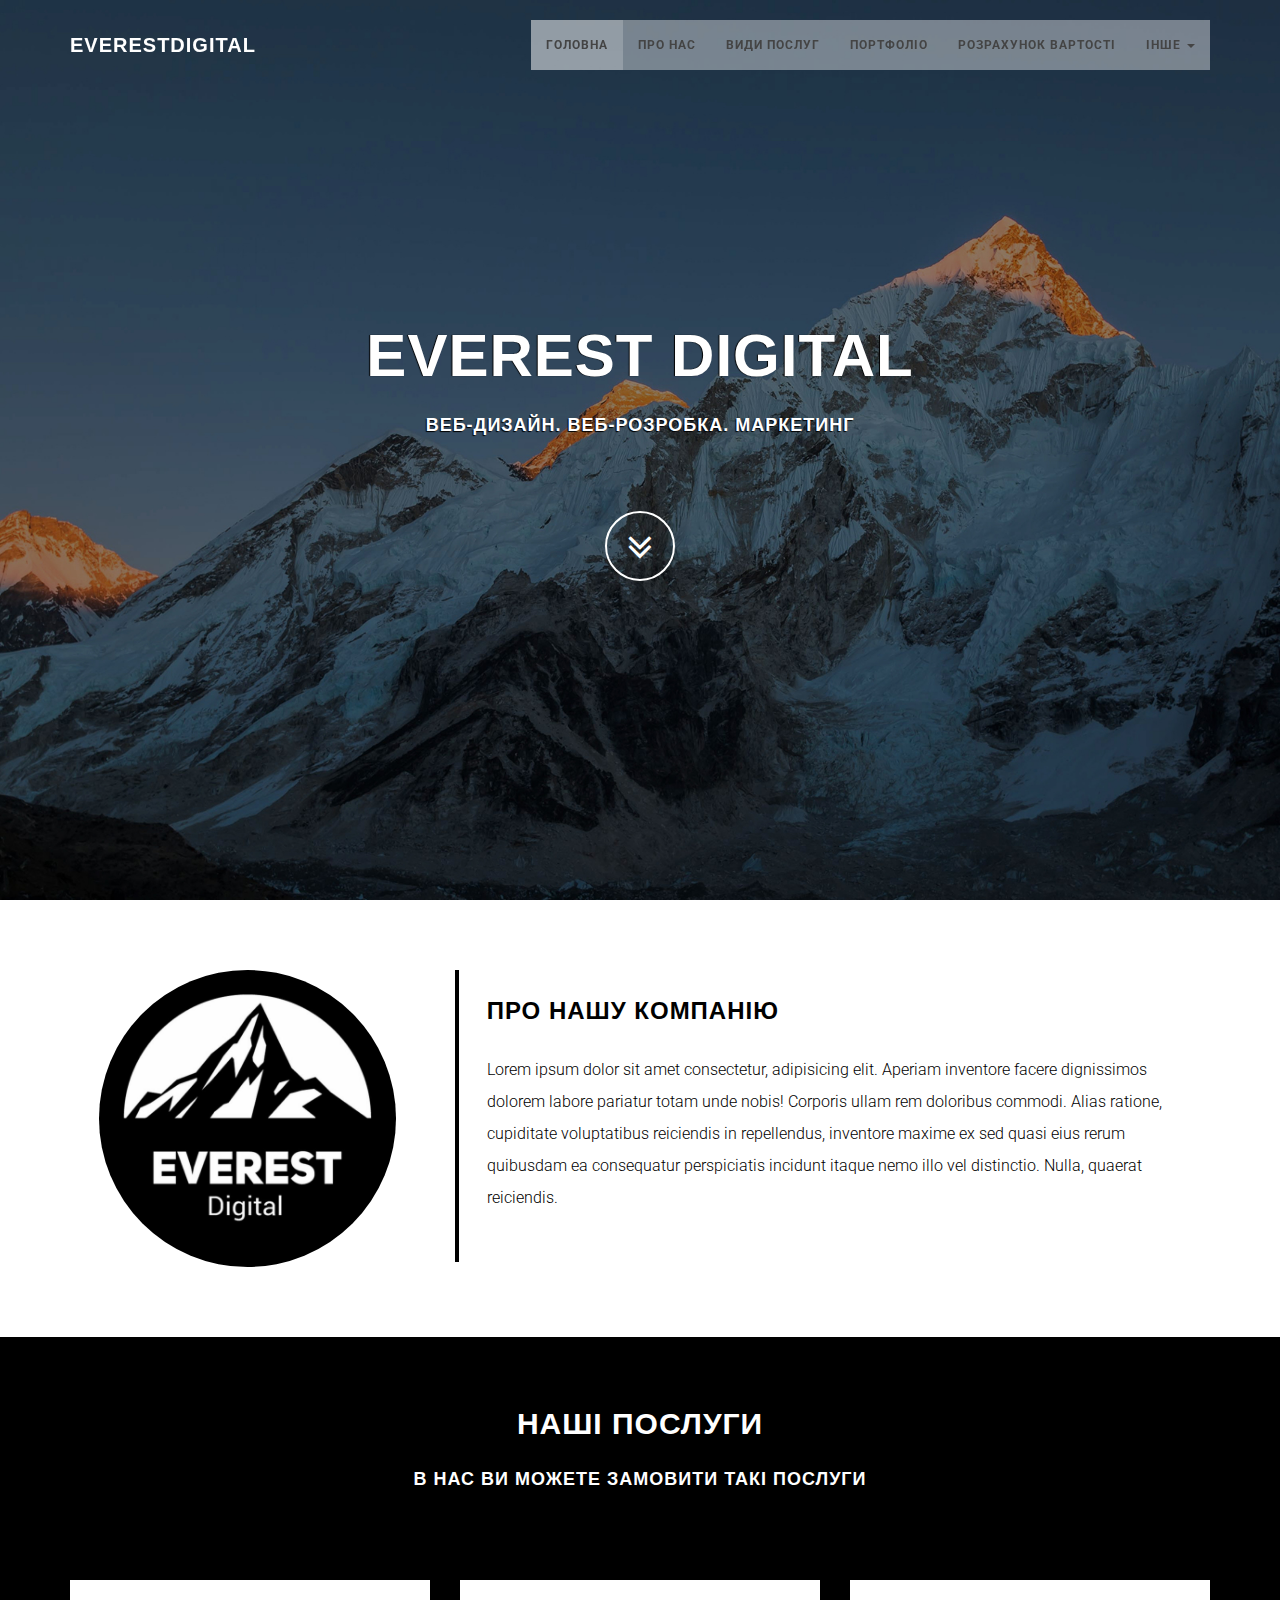
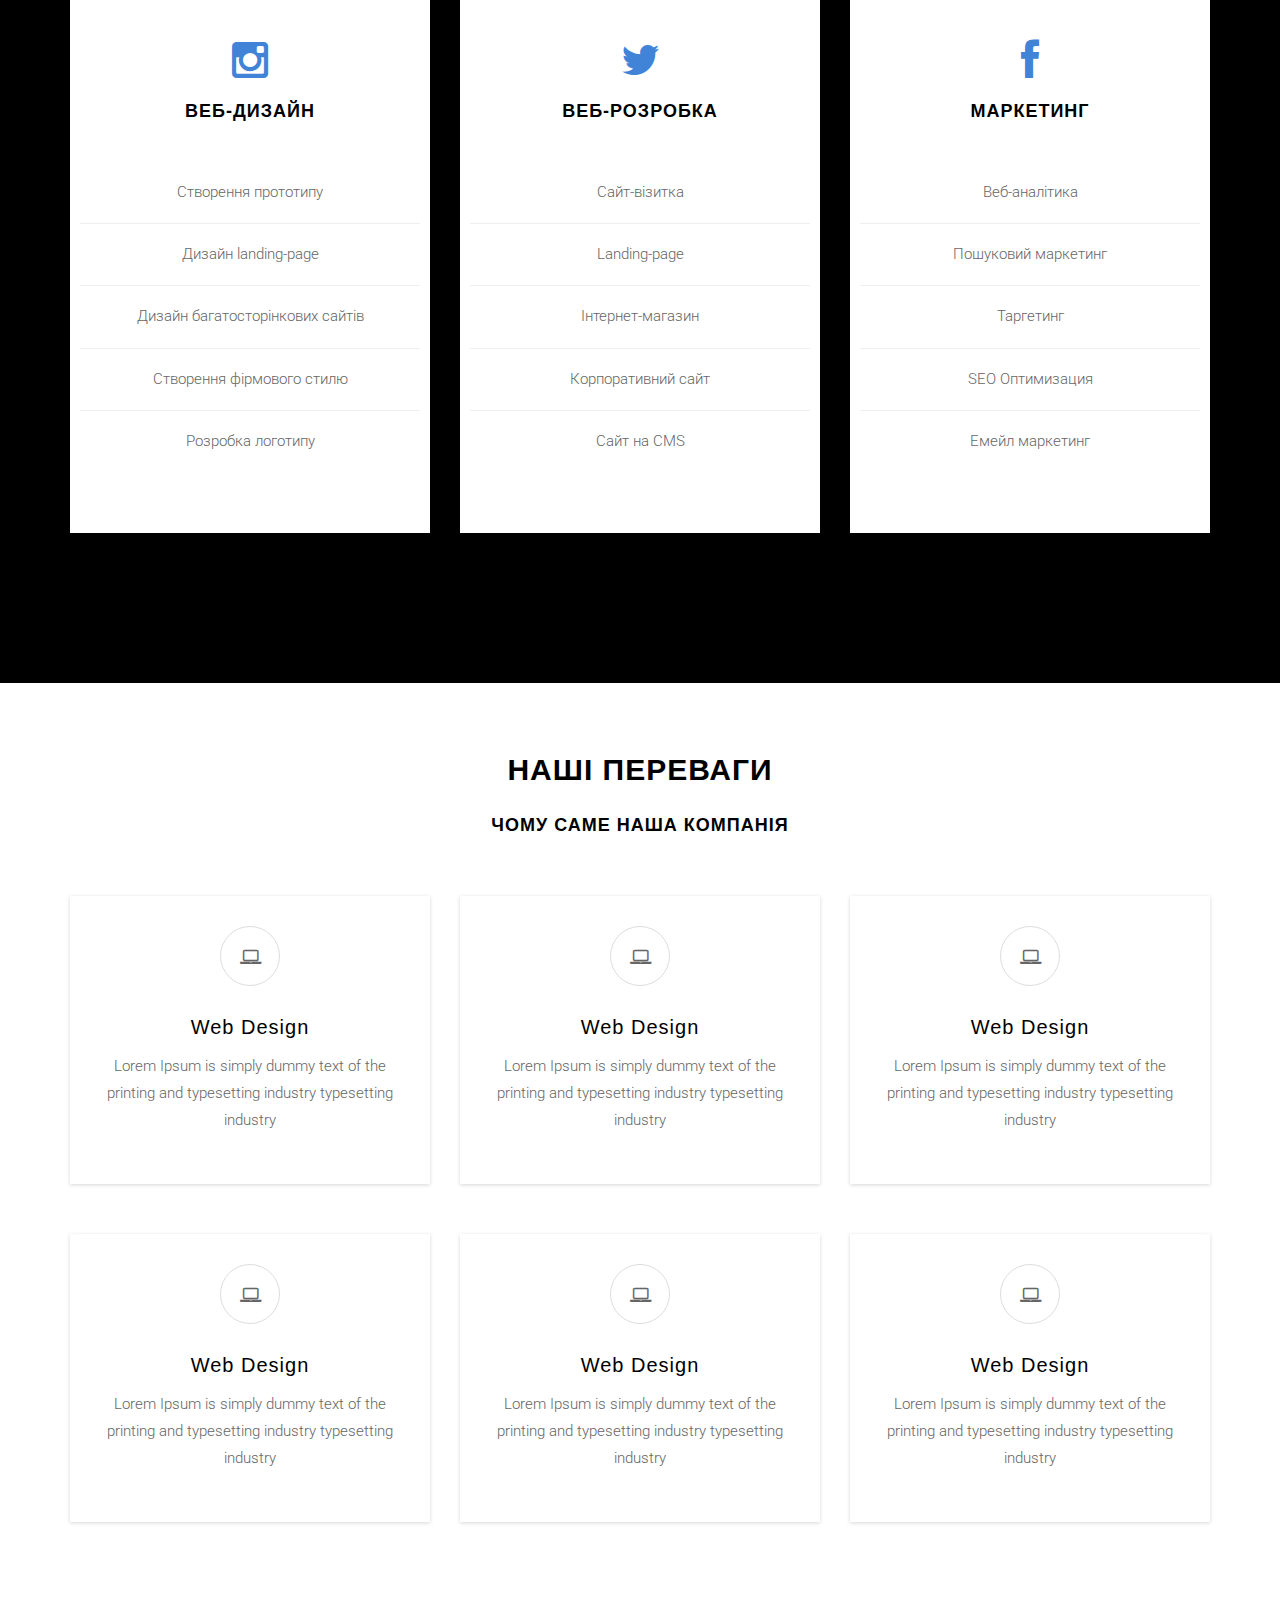
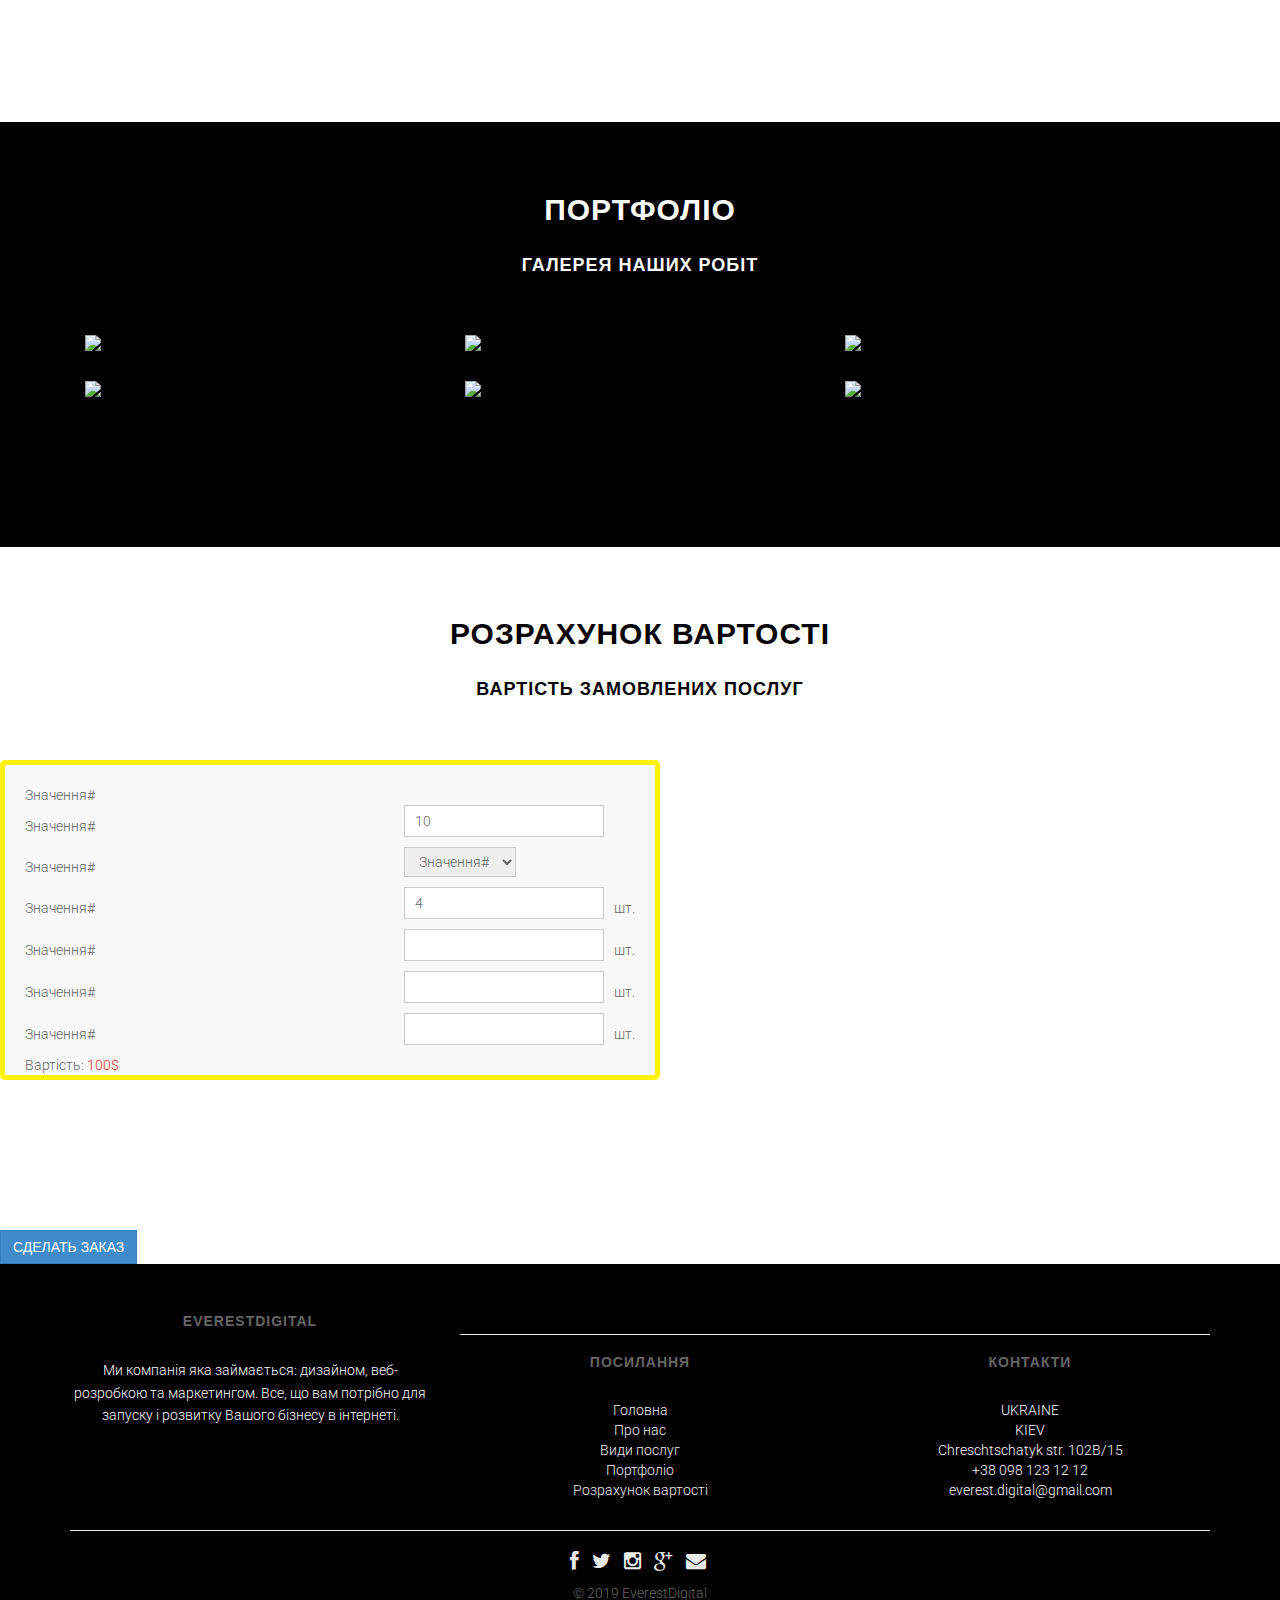
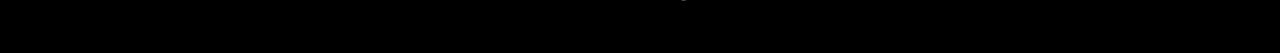
==== index.html @ 7defec25 "ThanksPage" ====
<!doctype html>
<html lang="en">
  <head>
    <!-- Required meta tags -->
    <meta charset="utf-8">
    <meta name="viewport" content="width=device-width, initial-scale=1, shrink-to-fit=no">

    <!-- Bootstrap CSS -->
		<link href="css/bootstrap.min.css" rel="stylesheet" type="text/css">

		<!-- Fonts -->
		<link href="font-awesome/css/font-awesome.min.css" rel="stylesheet" type="text/css">
		<link href="css/animate.css" rel="stylesheet" />
		<!-- Squad theme CSS -->
		<link href="css/style.css" rel="stylesheet">
		<link href="color/default.css" rel="stylesheet">
		<link rel="shortcut icon" type="image/ico" href="img/favicon.ico" />

    <title>EverestDigital</title>
  </head>
  <body id="page-top" data-spy="scroll" data-target=".navbar-custom">
	<header>
		<nav class="navbar navbar-custom navbar-fixed-top" role="navigation">
			<div class="container">
				<div class="navbar-header page-scroll">
					<button type="button" class="navbar-toggle" data-toggle="collapse" data-target=".navbar-main-collapse">
						<i class="fa fa-bars"></i>
					</button>
					<a class="navbar-brand" href="index.html">
						<h1>EverestDigital</h1>
					</a>
				</div>
		
<!-- Collect the nav links, forms, and other content for toggling -->
				<div id="menu" class="collapse navbar-collapse navbar-right navbar-main-collapse">
					<ul class="nav navbar-nav">
						<li><a href="#intro" class="flowing-scroll">Головна</a></li>
						<li><a href="#about" class="flowing-scroll">Про нас</a></li>
						<li><a href="#services" class="flowing-scroll">Види послуг</a></li>
						<li><a href="#portfolio" class="flowing-scroll">Портфоліо</a></li>
						<li><a href="#price" class="flowing-scroll">Розрахунок вартості</a></li>
						<li class="dropdown">
							<a href="#" class="dropdown-toggle" data-toggle="dropdown">Інше <b class="caret"></b></a>
							<ul class="dropdown-menu">
								<li><a href="Order.html">Оформлення замовлення</a></li>
								<li><a href="#">Резюме</a></li>
								<li><a href="#footer">Контакти</a></li>
							</ul>
						</li>
					</ul>
				</div>
<!-- /.navbar-collapse -->
			</div>
<!-- /.container -->
		</nav>
		
<!-- Section: intro -->
		<section id="intro" class="intro">
			<div class="descript">
				<div class="slogan">
					<h2>Everest <span class="text_color">Digital</span> </h2>
					<h4>Веб-дизайн. Веб-розробка. Маркетинг</h4>
				</div>
				<div class="page-scroll">
					<a href="#services" class="btn btn-circle">
						<i class="fa fa-angle-double-down animated"></i>
					</a>
				</div>
			</div>
		</section>
	</header>
	
	<main>
		<!-- Про компанію -->
		<div class="container">
			<div class="row about" id="about">
				<div class="col-lg-4 col-md-4 col-sm-12">
				 <img align="center" src="img/logo.jpg" class="img-fluid">
				</div>
				<div class="col-lg-8 col-md-8 col-sm-12 desc">
				 <h3>Про нашу компанію</h3>
				 <p>
					Lorem ipsum dolor sit amet consectetur, adipisicing elit. Aperiam inventore facere dignissimos 	dolorem labore pariatur totam unde nobis! Corporis ullam rem doloribus commodi. Alias ratione, 	cupiditate voluptatibus reiciendis in repellendus, inventore maxime ex sed quasi eius rerum quibusdam 	ea consequatur perspiciatis incidunt itaque nemo illo vel distinctio. Nulla, quaerat reiciendis.
				 </p>
				</div>
			</div>
		</div>
<!-- Услуги -->
		<div class="box services1">
			<div class="container">
				<h2>Наші послуги</h2>
				<h4>В нас ви можете замовити такі послуги</h4>
				 	<div class="row">
						<div class="col-lg-4 col-md-4 col-sm-4 col-xs-12">
							<div class="box-part text-center">			
								<i class="fa fa-instagram fa-3x" aria-hidden="true"></i>	
								<div class="title">
									<h4>Веб-дизайн</h4>
								</div>						
								<div class="text">
									<span>Створення прототипу</span><hr>
									<span>Дизайн landing-page</span><hr>
									<span>Дизайн багатосторінкових сайтів</span><hr>
									<span>Створення фірмового стилю</span><hr>
									<span>Розробка логотипу</span>
								</div>												
						 </div>
					</div>	 
					 <div class="col-lg-4 col-md-4 col-sm-4 col-xs-12">		 
						<div class="box-part text-center">	
							<i class="fa fa-twitter fa-3x" aria-hidden="true"></i>			
							<div class="title">
								<h4>Веб-розробка</h4>
							</div>						
							<div class="text">
								<span>Сайт-візитка</span><hr>
								<span>Landing-page</span><hr>
								<span>Інтернет-магазин</span><hr>
								<span>Корпоративний сайт</span><hr>
								<span>Сайт на CMS</span>
							</div>									
					 </div>
					</div>	 
					 <div class="col-lg-4 col-md-4 col-sm-4 col-xs-12">		 
						<div class="box-part text-center mar-bot">
							<i class="fa fa-facebook fa-3x" aria-hidden="true"></i>			
							<div class="title">
								<h4>Маркетинг</h4>
							</div>					
							<div class="text">
								<span>Веб-аналітика</span><hr>
								<span>Пошуковий маркетинг</span><hr>
								<span>Таргетинг</span><hr>
								<span>SEO Оптимизация</span><hr>
								<span>Емейл маркетинг</span>
							</div>									
						</div>
					</div>	 
			</div>		
		</div>
	</div>

<!-- Види послуг -->
		<section class="services" id="services">
			<div class="container">
				<h2>Наші переваги</h2>
				<h4>Чому саме наша компанія</h4>
					<div class="row">
						<div class="col-lg-4 col-md-6 col-sm-6">
<!-- Single Service -->
							<div class="single-service">
								<i class="fa fa-laptop"></i>
								<h4>Web Design </h4>
								<p>Lorem Ipsum is simply dummy text of the printing and typesetting industry typesetting industry </p>
							</div>
						</div>
						<div class="col-lg-4 col-md-6 col-sm-6">
<!-- Single Service -->
							<div class="single-service">
								<i class="fa fa-laptop"></i>
								<h4>Web Design</h4>
								<p>Lorem Ipsum is simply dummy text of the printing and typesetting industry typesetting industry </p>
							</div>
						</div>
						<div class="col-lg-4 col-md-6 col-sm-6">
 <!-- Single Service -->
							<div class="single-service">
								<i class="fa fa-laptop"></i>
								<h4>Web Design</h4>
								<p>Lorem Ipsum is simply dummy text of the printing and typesetting industry typesetting industry </p>
							</div>
						</div>
						<div class="col-lg-4 col-md-6 col-sm-6">
<!-- Single Service -->
							<div class="single-service">
								<i class="fa fa-laptop"></i>
								<h4>Web Design</h4>
								<p>Lorem Ipsum is simply dummy text of the printing and typesetting industry typesetting industry </p>
							</div>
						</div>
						<div class="col-lg-4 col-md-6 col-sm-6">
<!-- Single Service -->
							<div class="single-service">
								<i class="fa fa-laptop"></i>
								<h4>Web Design</h4>
								<p>Lorem Ipsum is simply dummy text of the printing and typesetting industry typesetting industry </p>
							</div>
						</div>
						<div class="col-lg-4 col-md-6 col-sm-6 mar-bot">
<!-- Single Service -->
							<div class="single-service mar-bot">
								<i class="fa fa-laptop"></i>
								<h4>Web Design</h4>
								<p>Lorem Ipsum is simply dummy text of the printing and typesetting industry typesetting industry </p>
							</div>
						</div>
					</div>
			</div>
		</section>


		<!-- Портфоліо -->
		<section id="portfolio">
			<div class="portfolio-bg">
				<h2>Портфоліо</h2>
				<h4>Галерея наших робіт</h4>
	 			<div class="container" id="portfolio">
					<div class="gallery_product col-lg-4 col-md-4 col-sm-4 col-xs-6">
						<img src="http://volkovsergei.ru/wp-content/uploads/2017/01/portfolio-365x365.jpg" 	class="img-responsive">
					</div>

					<div class="gallery_product col-lg-4 col-md-4 col-sm-4 col-xs-6">
						<img src="http://volkovsergei.ru/wp-content/uploads/2017/01/portfolio-365x365.jpg" 	class="img-responsive">
					</div>

					<div class="gallery_product col-lg-4 col-md-4 col-sm-4 col-xs-6">
						<img src="http://volkovsergei.ru/wp-content/uploads/2017/01/portfolio-365x365.jpg" 	class="img-responsive">
					</div>

					<div class="gallery_product col-lg-4 col-md-4 col-sm-4 col-xs-6">
						<img src="http://volkovsergei.ru/wp-content/uploads/2017/01/portfolio-365x365.jpg" 	class="img-responsive">
					</div>

					<div class="gallery_product col-lg-4 col-md-4 col-sm-4 col-xs-6">
						<img src="http://volkovsergei.ru/wp-content/uploads/2017/01/portfolio-365x365.jpg" 	class="img-responsive">
					</div>

					<div class="gallery_product col-lg-4 col-md-4 col-sm-4 col-xs-6 mar-bot">
						<img src="http://volkovsergei.ru/wp-content/uploads/2017/01/portfolio-365x365.jpg" 	class="img-responsive">
					</div>
				</div>
			</div>
		</section>

		<!-- Розрахунок вартості -->
		<section id="price">
			<div>
				<h2>Розрахунок вартості</h2>
				<h4>Вартість замовлених послуг</h4>
			</div>
			<div class="price mar-bot">
				<div class="title">Значення#</div>
				<div id="calculator" class="calculator">
					<table>
						<colgroup>
							<col width="70%">
							<col width="30%">
						</colgroup>
						<tbody>
							<tr class="required">
								<td>Значення#</td>
								<td><input name="Значення#" type="text" value="10"></td>
							</tr>
							<tr class="required">
								<td>Значення#</td>
								<td colspan="2">
									<select name="Значення#">
										<option value="Значення#">Значення#</option>
										<option value="Значення#">Значення#</option>
										<option value="Значення#">Значення#</option>
										<option value="Значення#">Значення#</option>
									</select>
								</td>
							</tr>
							<tr>
								<td>Значення#</td>
								<td><input name="Значення#" type="text" value="4"></td>
								<td>шт.</td>
							</tr>
							<tr>
								<td>Значення#</td>
								<td><input name="Значення#" type="text" value=""></td>
								<td>шт.</td>
							</tr>
							<tr>
								<td>Значення#</td>
								<td><input name="Значення#" type="text" value=""></td>
								<td>шт.</td>
							</tr>
							<tr>
								<td>Значення#</td>
								<td><input name="Значення#" type="text" value=""></td>
								<td>шт.</td>
							</tr>
						</tbody>
					</table>
					<div class="total">Вартість: 
					<span class="total">100$</span>
					</div>
				</div>
			</div>
		</section>

<!-- Модальне вікно -->
		<button type="button" class="btn btn-primary" data-toggle="modal" data-target="#exampleModal" >Сделать заказ</button>

		<section>
			<div class="modal fade container id="exampleModal" tabindex="-1" role="dialog" aria-labelledby="exampleModalLabel" aria-hidden="true">
				<div class="modal-dialog" role="document">
					<div class="modal-content">
						<div class="modal-header">
							<button type="button" class="close" data-dismiss="modal" aria-label="Close">
										<span aria-hidden="true">&times;</span>
							</button>
							<h5 class="modal-title" id="exampleModalLabel">Оформлення замовлення</h5>
						</div>
						<div class="modal-body">
							<form action="/php/telegram.php" method="POST" class="form" role="form" autocomplete="off">
								<div class="form-group row">
									<label class="col-lg-3 col-form-label form-control-label">Ім'я</label>
									<div class="col-lg-9">
										<input class="form-control" type="text" name="user_name" value="Андрій">
									</div>
								</div>
								<div class="form-group row">
									<label class="col-lg-3 col-form-label form-control-label">Прізвище</label>
									<div class="col-lg-9">
										<input class="form-control" type="text" name="user_surname" value="Петров">
									</div>
								</div>
								<div class="form-group row">
									<label class="col-lg-3 col-form-label form-control-label">Email</label>
									<div class="col-lg-9">
											<input class="form-control" type="email" name="user_email" value="email@gmail.com">
									</div>
								</div>
								<div class="form-group row">
									<label class="col-lg-3 col-form-label form-control-label">Номер телефону</label>
									<div class="col-lg-9">
										<input class="form-control" type="tel" name="user_phone" value="+ 380 98 000 00 00">
									</div>
								</div>
								<div class="form-group row">
									<label class="col-lg-3 col-form-label form-control-label">Додаткова інформація</label>
									<div class="col-lg-9">
										<textarea class="form-control" name="user_text" id="validationTextarea" placeholder="Опис"></textarea>
									</div>
								</div>
								<div class="modal-footer">
									<button type="button" class="btn btn-secondary" data-dismiss="modal">Закрити</button>
									<button type="submit" class="btn btn-primary">Відправити</button>
								</div>
							</form>
						</div>
					</div>
				</div>
			</div>
		</section>
	</main>

		<!-- Футер -->
	<footer class="page-footer font-small blue pt-4" id="footer">
		<div class="container text-center text-md-left">
			<div class="row">
				<div class="col-md-4 mt-md-0 mt-3">
					<h5 class="text-uppercase">EverestDigital</h5>
					<p>Ми компанія яка займається: дизайном, веб-розробкою та маркетингом. Все, що вам потрібно для запуску і розвитку Вашого бізнесу в інтернеті.</p>
				</div>
				<div class="col-md-8">
					<hr class="short-hr">
				</div>
				<div class="col-md-4 mb-md-0 mb-3">
					<h5 class="text-uppercase">Посилання</h5>
					<ul class="list-unstyled">
						<li>
							<a href="#!">Головна</a>
						</li>
						<li>
							<a href="#!">Про нас</a>
						</li>
						<li>
							<a href="#!">Види послуг</a>
						</li>
						<li>
							<a href="#!">Портфоліо</a>
						</li>
						<li>
							<a href="#!">Розрахунок вартості</a>
						</li>
					</ul>
				</div>
				<div class="col-md-4 mb-md-0 mb-3">
					<h5 class="text-uppercase">Контакти</h5>
					<ul class="list-unstyled">
						<li>
							<span>UKRAINE</span>
						</li>
						<li>
							<span>KIEV</span>
						</li>
						<li>
							<span>Chreschtschatyk str. 102B/15</span>
						</li>
						<li>
							<span>+38 098 123 12 12</span>
						</li>
						<li>
							<span>everest.digital@gmail.com</span>
						</li>
					</ul>
				</div>
			</div>
			<hr>
			<div class="row">
				<div class="col-xs-12 col-sm-12 col-md-12 mt-2 mt-sm-5">
					<ul class="list-unstyled list-inline social text-center">
						<li class="list-inline-item"><a href="#"><i class="fa fa-facebook"></i></a></li>
						<li class="list-inline-item"><a href="#"><i class="fa fa-twitter"></i></a></li>
						<li class="list-inline-item"><a href="#"><i class="fa fa-instagram"></i></a></li>
						<li class="list-inline-item"><a href="#"><i class="fa fa-google-plus"></i></a></li>
						<li class="list-inline-item"><a href="#" target="_blank"><i class="fa fa-envelope"></i></a></li>
					</ul>
				</div>
				</hr>
			</div>
		</div>
		<div class="footer-copyright text-center py-3">© 2019 EverestDigital
		</div>
	</footer>
   <!-- Core JavaScript Files -->
	 <script src="js/jquery.min.js"></script>
	 <script src="js/bootstrap.min.js"></script>
	 <script src="js/jquery.easing.min.js"></script>
	 <script src="js/wow.min.js"></script>
	 <!-- Custom Theme JavaScript -->
	 <script src="js/custom.js"></script>
  </body>
</html>
---- css/style.css ----
@charset "UTF-8";
/* ==== Google font ==== */
@import url("https://fonts.googleapis.com/css?family=Roboto:100,300,400,700,900&subset=cyrillic|Montserrat:700|Merriweather:400italic");
body {
  width: 100%;
  height: 100%;
  font-family: 'Roboto', sans-serif;
  font-weight: 300;
  color: #666;
  background-color: #fff;
}

html {
  width: 100%;
  height: 100%;
}

h1, h2, h3, h4, h5, h6 {
  margin: 0 0 30px;
  text-transform: uppercase;
  font-family: Montserrat,sans-serif;
  font-weight: 700;
  letter-spacing: 1px;
}

h2 {
  color: #000;
  text-align: center;
  margin-top: 70px;
}

h4 {
  color: #000;
  text-align: center;
  margin-bottom: 60px;
}

p {
  margin: 0 0 20px;
  font-size: 16px;
  line-height: 1.6em;
}

a {
  color: #e9e9e9;
  -webkit-transition: all .2s ease-in-out;
  transition: all .2s ease-in-out;
}

a:hover, a:focus {
  text-decoration: none;
  color: #176e61;
}

.navbar {
  margin-bottom: 0;
  border-bottom: 1px solid rgba(255, 255, 255, 0.3);
}

.navbar-brand {
  font-weight: 700;
  height: 40px;
  padding: 5px 15px;
  font-size: 18px;
  line-height: 1em;
}

.navbar-brand h1 {
  color: #fff;
  font-size: 20px;
  line-height: 40px;
}

.navbar-brand:focus {
  outline: 0;
}

.nav.navbar-nav {
  background-color: rgba(255, 255, 255, 0.4);
}

.navbar-custom.top-nav-collapse .nav.navbar-nav {
  background-color: rgba(0, 0, 0, 0);
}

.navbar-custom ul.nav li a {
  font-size: 12px;
  letter-spacing: 1px;
  color: #444;
  text-transform: uppercase;
  font-weight: 700;
}

.navbar-custom.top-nav-collapse ul.nav li a {
  -webkit-transition: all .2s ease-in-out;
  transition: all .2s ease-in-out;
  color: #fff;
}

.navbar-custom ul.nav ul.dropdown-menu {
  border-radius: 0;
}

.navbar-custom ul.nav ul.dropdown-menu li {
  border-bottom: 1px solid #f5f5f5;
}

.navbar-custom ul.nav ul.dropdown-menu li:last-child {
  border-bottom: none;
}

.navbar-custom ul.nav ul.dropdown-menu li a {
  padding: 10px 20px;
}

.navbar-custom ul.nav ul.dropdown-menu li a:hover {
  background: #fefefe;
}

.navbar-custom.top-nav-collapse ul.nav ul.dropdown-menu li a {
  color: #666;
}

.navbar-custom .nav li a {
  -webkit-transition: background .3s ease-in-out;
  transition: background .3s ease-in-out;
}

.navbar-custom .nav li a:hover, .navbar-custom .nav li a:focus {
  outline: 0;
  background-color: rgba(255, 255, 255, 0.2);
}

.navbar-custom .nav li.active {
  outline: 0;
  background-color: rgba(255, 255, 255, 0.2);
}

.navbar-custom .nav li a:hover, .navbar-custom .nav li a:focus {
  outline: 0;
  background-color: rgba(255, 255, 255, 0.2);
}

.navbar-custom .nav li.active {
  outline: 0;
  background-color: rgba(255, 255, 255, 0.2);
}

.navbar-toggle {
  padding: 4px 6px;
  font-size: 14px;
  color: #fff;
}

.navbar-toggle:focus, .navbar-toggle:active {
  outline: 0;
}

/* ===========================
--- Intro
============================ */
.intro {
  width: 100%;
  position: relative;
  background: url(../img/bg1.jpg) no-repeat top center;
  background-size: cover;
  height: auto;
  min-height: 100vh;
}

#intro.intro {
  padding: 20% 0 0 0;
}

.intro .slogan, .intro .page-scroll {
  text-align: center;
}

.intro-text {
  font-size: 18px;
}

.intro .slogan h2 {
  color: #FFF;
  text-shadow: none;
  font-size: 60px;
  line-height: 60px;
  font-weight: 700;
  font-family: Montserrat, sans-serif;
  background-color: rgba(0, 0, 0, 0);
  text-decoration: none;
  text-transform: uppercase;
  border-width: 0px;
  border-color: #000;
  border-style: none;
  text-shadow: -1px 0 1px #000;
}

.intro .slogan h4 {
  color: #fff;
  text-shadow: -1px 1px 1px #000;
}

@media (max-width: 768px) {
  .intro .slogan h2 {
    font-size: 48px;
  }
}

@media (max-width: 600px) {
  .intro .slogan h2 {
    font-size: 36px;
  }
}

/* ===========================
--- About
============================ */
.about {
  margin: 4em 0;
  padding: 1em;
  position: relative;
}

.about img {
  height: 33vh;
  width: 33vh;
  border-radius: 50%;
}

.about span {
  display: block;
  color: #888;
  position: absolute;
  left: 115px;
}

.about .desc {
  padding: 2em;
  border-left: 4px solid black;
}

.about .desc h3 {
  color: black;
}

.about .desc p {
  line-height: 2;
  color: black;
}

/* ===========================
--- Услуги
============================ */
.services1 {
  background-color: #000;
}

.services1 h2, .services1 h4 {
  color: #FFF;
}

.services1 span {
  font-size: 15px;
}

.services1 .title h4 {
  color: #000;
  margin-top: 20px;
}

.services1 .box {
  padding: 60px 0px;
}

.services1 .box-part {
  background: #FFF;
  border-radius: 0;
  padding: 60px 10px;
  margin: 30px 0px;
}

.services1 .text {
  margin: 20px 0px;
  font-family: 'Roboto', sans-serif;
}

.services1 .fa {
  color: #4183D7;
}

.services1 .mar-bot {
  margin-bottom: 150px;
}

/* ===========================
--- Galery
============================ */
.gallery_product {
  margin-bottom: 30px;
}

.portfolio-bg {
  background-color: #000;
  padding-top: 1px;
}

.mar-bot {
  margin-bottom: 150px;
}

.portfolio-bg h2, .portfolio-bg h4 {
  color: #FFF;
}

/* ===========================
--- Services
============================ */
.single-service {
  position: relative;
  text-align: center;
  margin-bottom: 50px;
  padding: 30px 20px;
  -webkit-box-shadow: 0 1px 4px rgba(0, 0, 0, 0.16);
  box-shadow: 0 1px 4px rgba(0, 0, 0, 0.16);
}

.single-service h4 {
  font-size: 20px;
  font-weight: 400;
  margin-bottom: 15px;
  text-transform: capitalize;
}

.single-service p {
  font-size: 15px;
  line-height: 1.8;
}

.single-service i.fa {
  font-size: 20px;
  width: 60px;
  height: 60px;
  border: 1px solid #ddd;
  line-height: 60px;
  margin-bottom: 30px;
  border-radius: 50%;
  -webkit-transition: .3s;
  -webkit-transition: 0.3s;
  transition: 0.3s;
}

.single-service:hover i.fa {
  background-color: black;
  color: #fff;
  border-color: black;
  border-radius: 0;
}

.single-service .mar-bot {
  margin-bottom: 100px;
}

/* ===========================
--- Calculator
============================ */
.price {
  padding: 20px 20px 0px 20px;
  min-height: 200px;
  border-radius: 5px;
  max-width: 660px;
  border: 5px solid #fff200;
  background: #f9f9f9;
}

.calc_title {
  font-size: 28px;
  color: #ee1d25;
  margin: 0 0 20px;
}

.result {
  padding: 20px 0 0;
  margin: 20px 0;
  font-size: 24px;
  border-top: 1px solid #e0e0e0;
}

span.total {
  color: #ed1d25;
}

.calculator input[type="text"], select {
  padding: 5px 10px;
  border: 1px solid #ccc;
  margin-right: 10px;
  margin-bottom: 10px;
}

/* ===========================
--- Modal
============================ */
/* ===========================
--- Footer
============================ */
footer {
  text-align: center;
  padding: 50px 0;
}

footer p {
  color: #f8f8f8;
  font-size: 14px;
}

footer a {
  font-family: 'Roboto', sans-serif;
}

footer i {
  font-size: 20px;
}

footer span {
  color: #f8f8f8;
}

/* ===========================
--- Elements
============================ */
.btn {
  border-radius: 0;
  text-transform: uppercase;
  font-family: Montserrat,sans-serif;
  font-weight: 400;
  -webkit-transition: all .3s ease-in-out;
  transition: all .3s ease-in-out;
}

.btn-circle {
  width: 70px;
  height: 70px;
  margin-top: 15px;
  padding: 7px 16px;
  border: 2px solid #fff;
  border-radius: 50%;
  font-size: 40px;
  color: #fff;
  background: 0 0;
  -webkit-transition: background .3s ease-in-out;
  transition: background .3s ease-in-out;
  border: 2px solid white;
  color: white;
}

.btn-circle:hover, .btn-circle:focus {
  outline: 0;
  color: #fff;
  background: rgba(255, 255, 255, 0.1);
}

.btn-circle :hover, .btn-circle :focus {
  outline: 0;
  color: #999;
}

.btn-circle :hover i, .btn-circle :focus i {
  color: #999;
}

/* Media queries */
@media (min-width: 767px) {
  .navbar {
    padding: 20px 0;
    border-bottom: 0;
    letter-spacing: 1px;
    background: 0 0;
    -webkit-transition: background .5s ease-in-out,padding .5s ease-in-out;
    transition: background .5s ease-in-out,padding .5s ease-in-out;
  }
  .top-nav-collapse {
    padding: 0;
    background-color: #000;
  }
  .navbar-custom.top-nav-collapse {
    border-bottom: 1px solid rgba(255, 255, 255, 0.3);
  }
  .intro {
    height: 100%;
    padding: 0;
  }
  .brand-heading {
    font-size: 100px;
  }
  .intro-text {
    font-size: 25px;
  }
}

@media (max-width: 480px) {
  .navbar-custom .nav.navbar-nav {
    background-color: rgba(255, 255, 255, 0.4);
  }
  .navbar.navbar-custom.navbar-fixed-top {
    margin-bottom: 30px;
  }
  .page-scroll a.btn-circle {
    width: 40px;
    height: 40px;
    margin-top: 10px;
    padding: 7px 0;
    border: 2px solid #fff;
    border-radius: 50%;
    font-size: 20px;
  }
}
/*# sourceMappingURL=style.css.map */
---- color/default.css ----
a.btn:hover {
	color: #000000;
}
.top-nav-collapse {
	background: #000000;
}

@media (max-width: 768px) {
  .navbar, .navbar-nav {
		background: #000000 !important;
	}

	.navbar-nav a {
		color: #fff !important;
	}
}

.navbar-custom ul.nav ul.dropdown-menu li a:hover {
	color: #000000;
}

footer {
    background-color: #000000;
}
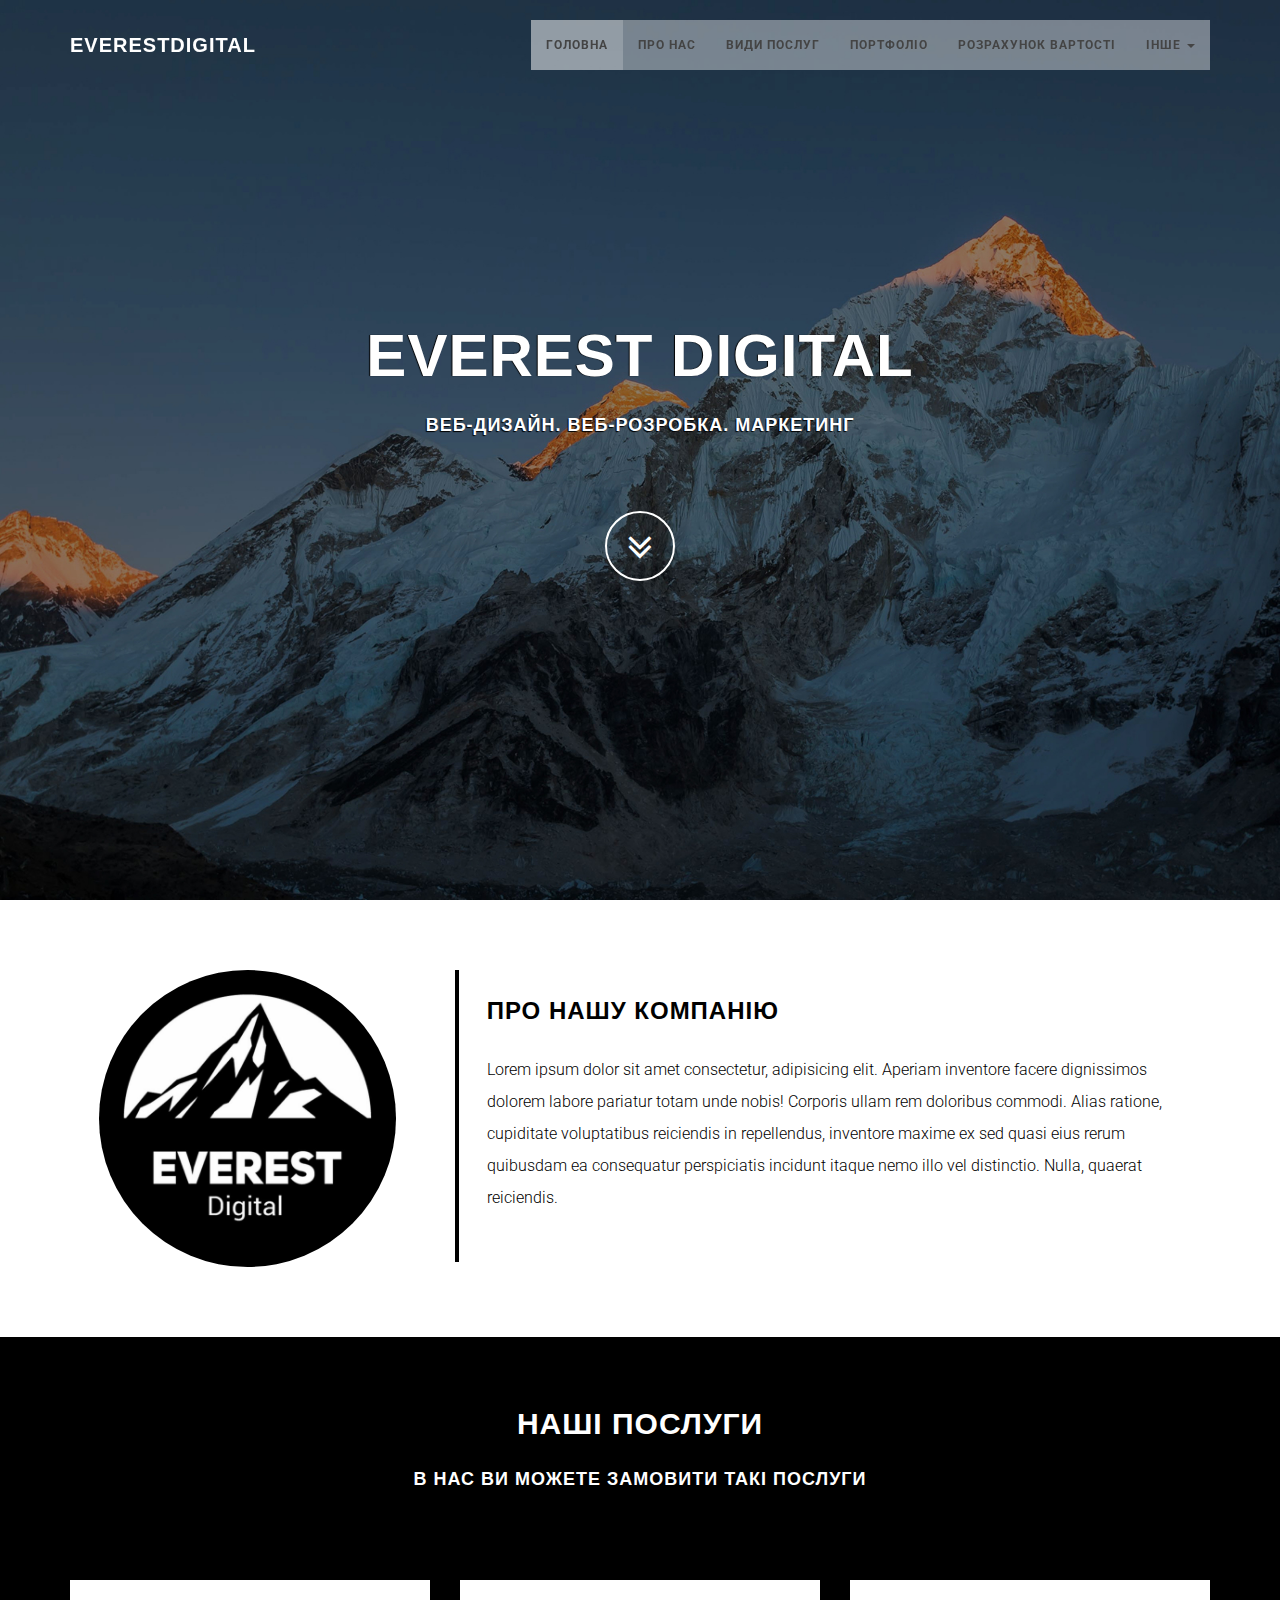
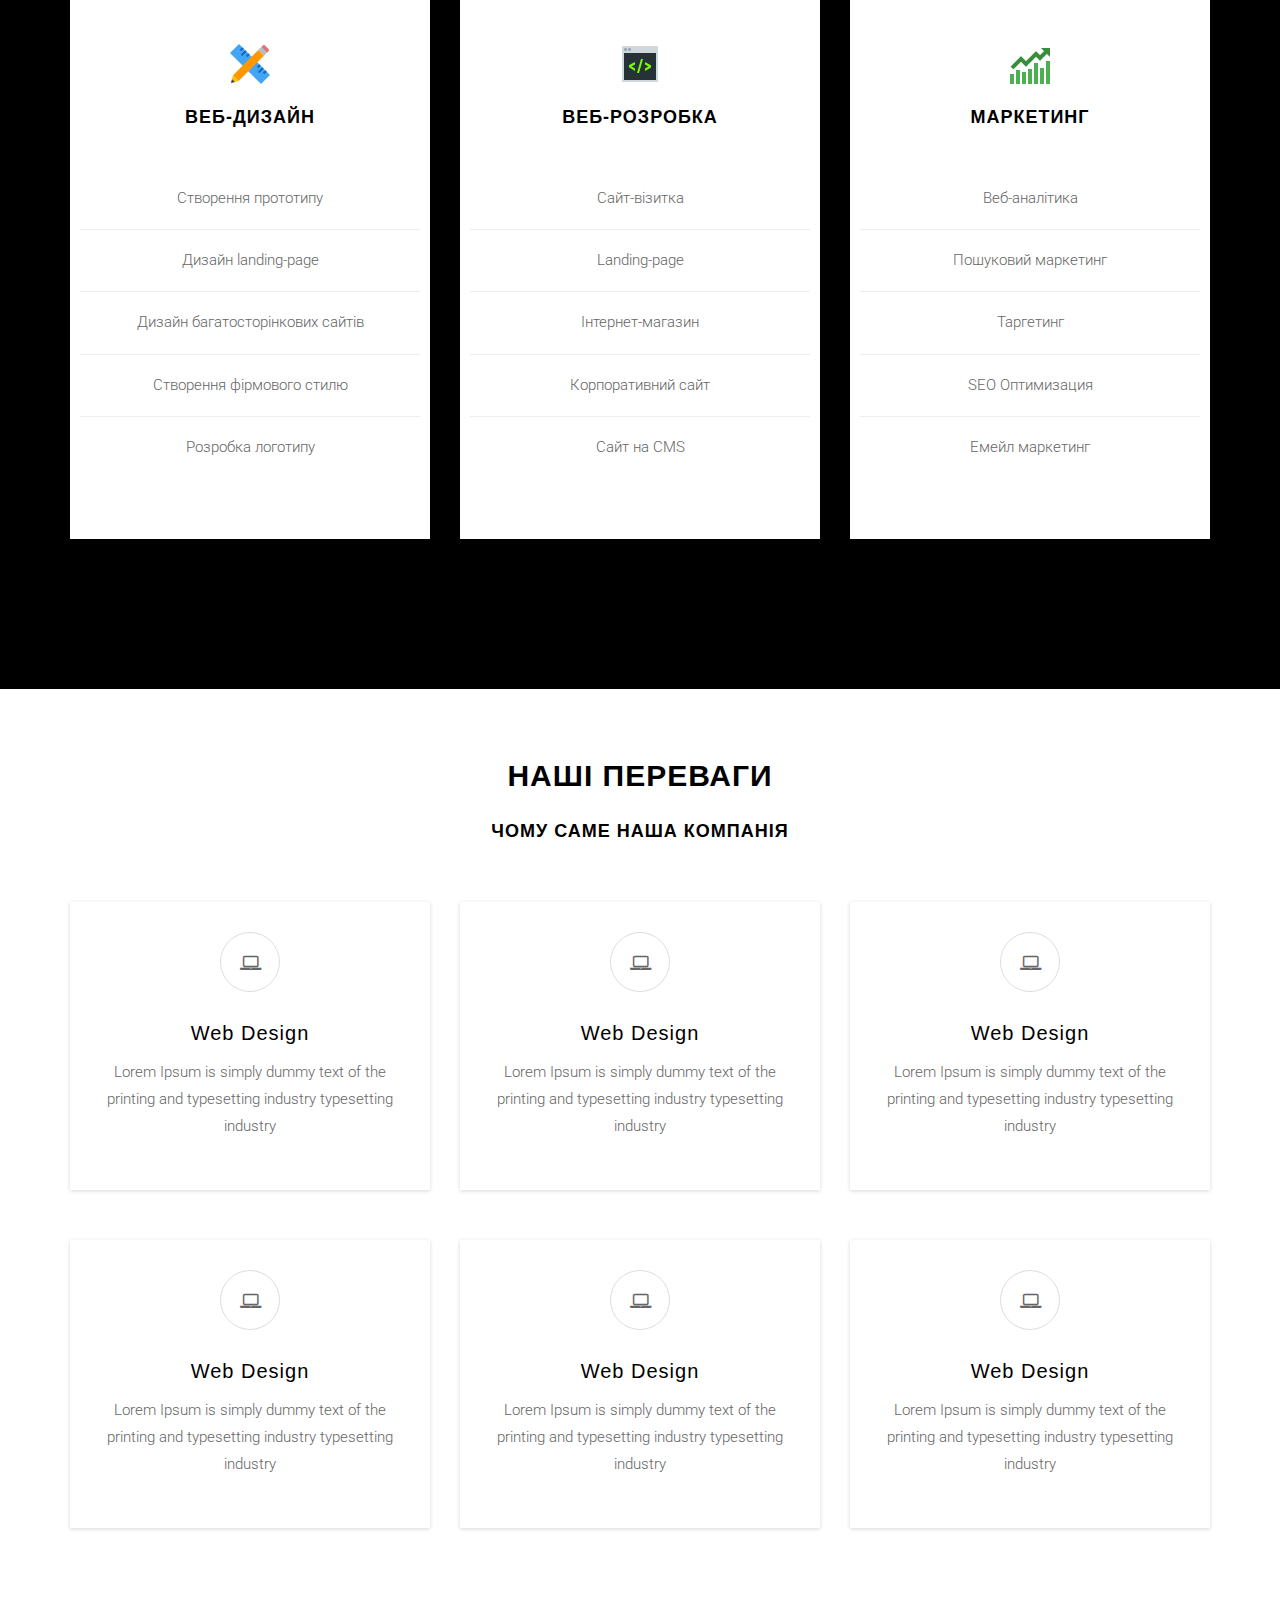
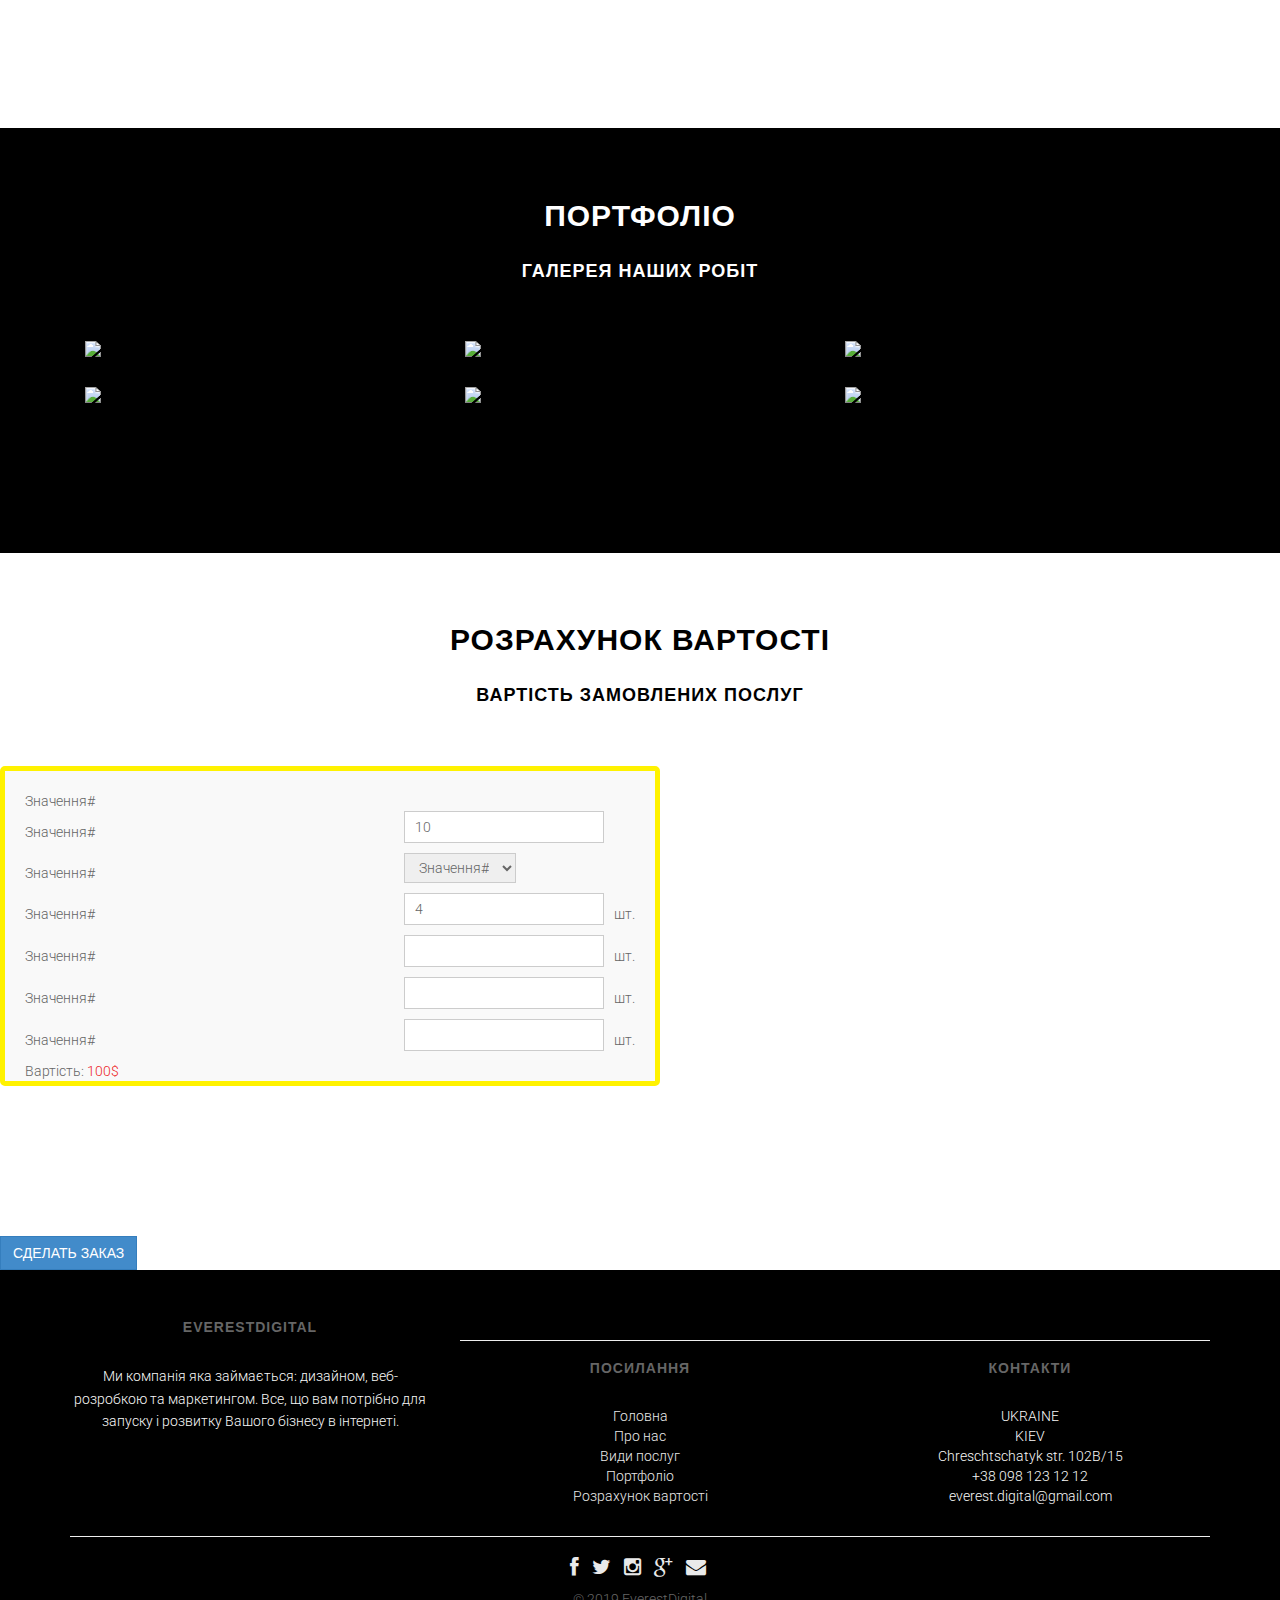
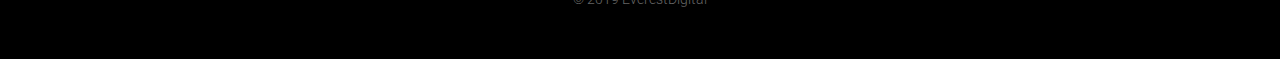
==== commit 38add740: "Updated 3.0" ====
--- a/index.html
+++ b/index.html
@@ -94,7 +94,7 @@
 				 	<div class="row">
 						<div class="col-lg-4 col-md-4 col-sm-4 col-xs-12">
 							<div class="box-part text-center">			
-								<i class="fa fa-instagram fa-3x" aria-hidden="true"></i>	
+								<img src="/img/icons/Design_48px.png" alt="">		
 								<div class="title">
 									<h4>Веб-дизайн</h4>
 								</div>						
@@ -109,7 +109,7 @@
 					</div>	 
 					 <div class="col-lg-4 col-md-4 col-sm-4 col-xs-12">		 
 						<div class="box-part text-center">	
-							<i class="fa fa-twitter fa-3x" aria-hidden="true"></i>			
+							<img src="/img/icons/Code_48px.png" alt="">			
 							<div class="title">
 								<h4>Веб-розробка</h4>
 							</div>						
@@ -124,7 +124,7 @@
 					</div>	 
 					 <div class="col-lg-4 col-md-4 col-sm-4 col-xs-12">		 
 						<div class="box-part text-center mar-bot">
-							<i class="fa fa-facebook fa-3x" aria-hidden="true"></i>			
+							<img src="/img/icons/Increase_48px.png" alt="">		
 							<div class="title">
 								<h4>Маркетинг</h4>
 							</div>					
--- a/css/style.css
+++ b/css/style.css
@@ -426,6 +426,13 @@
 }
 
 /* ===========================
+--- Icons
+============================ */
+.icons {
+  height: 10vh;
+}
+
+/* ===========================
 --- Elements
 ============================ */
 .btn {
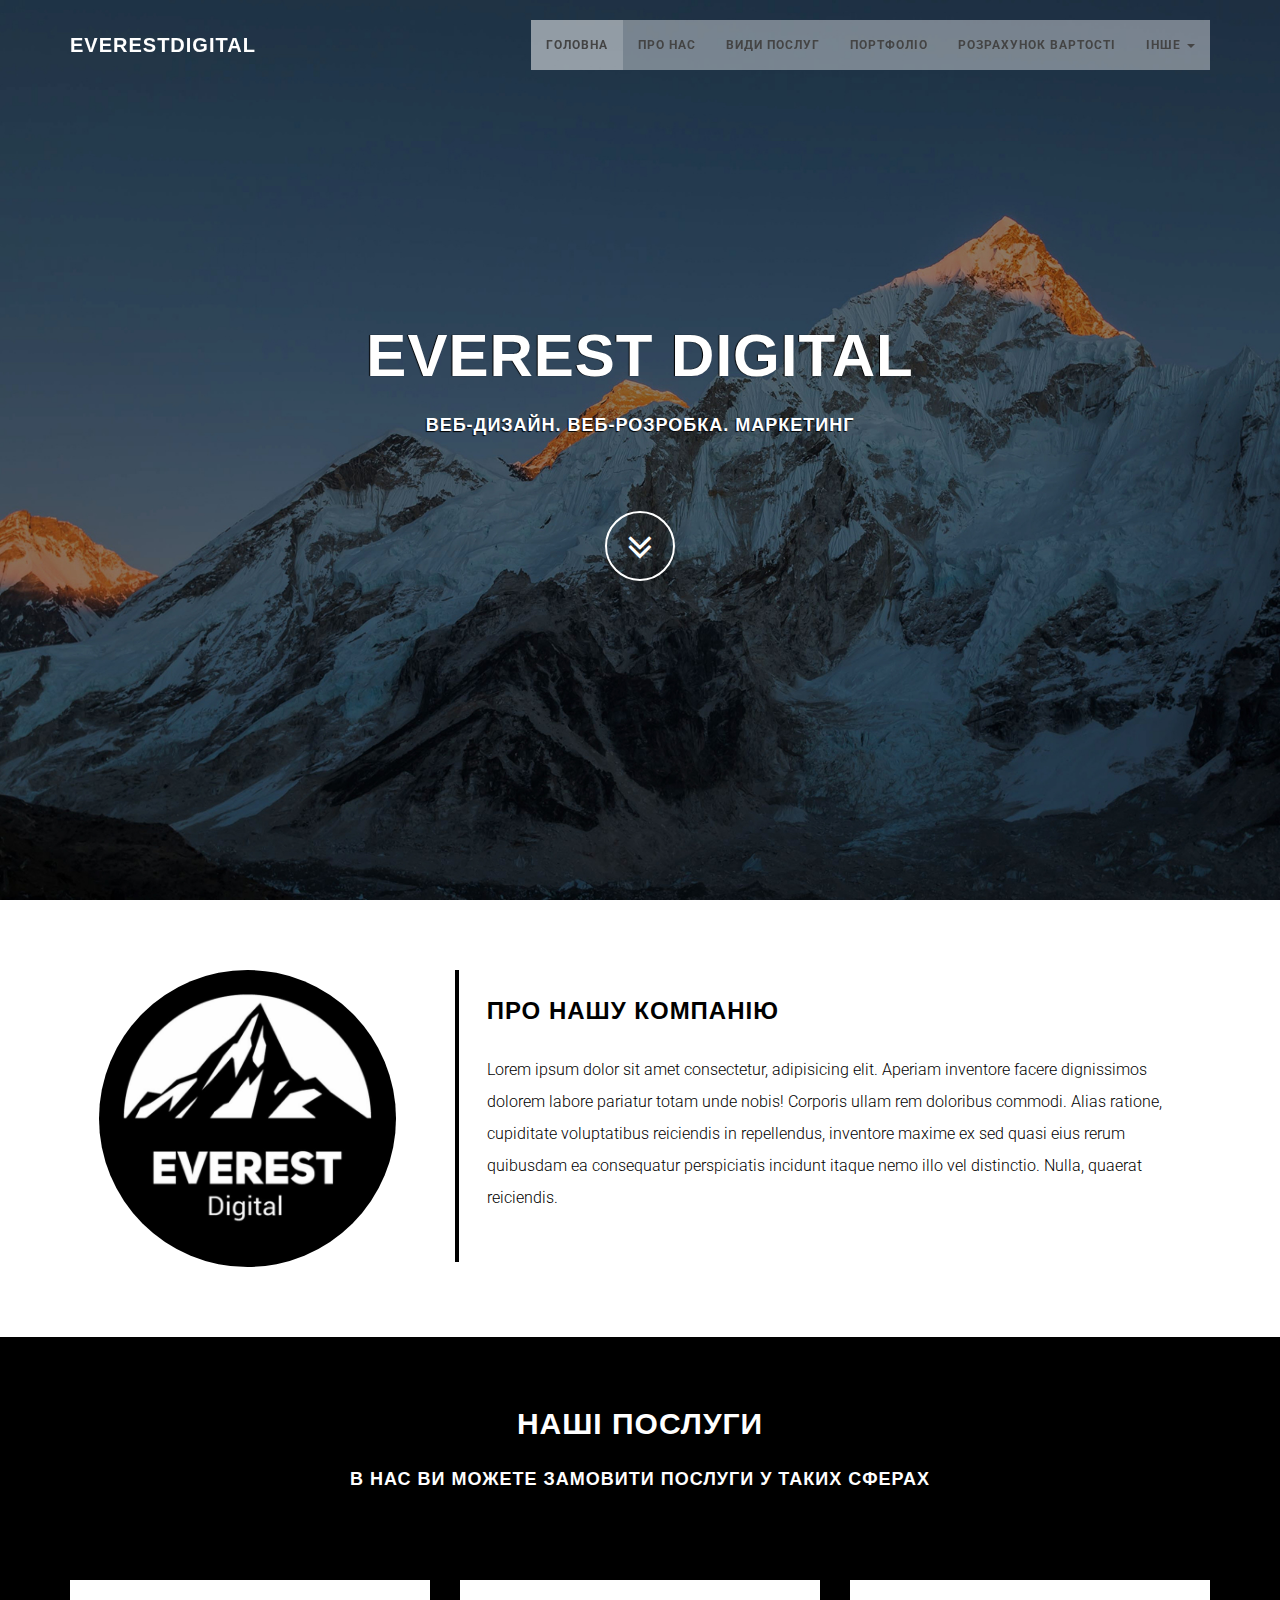
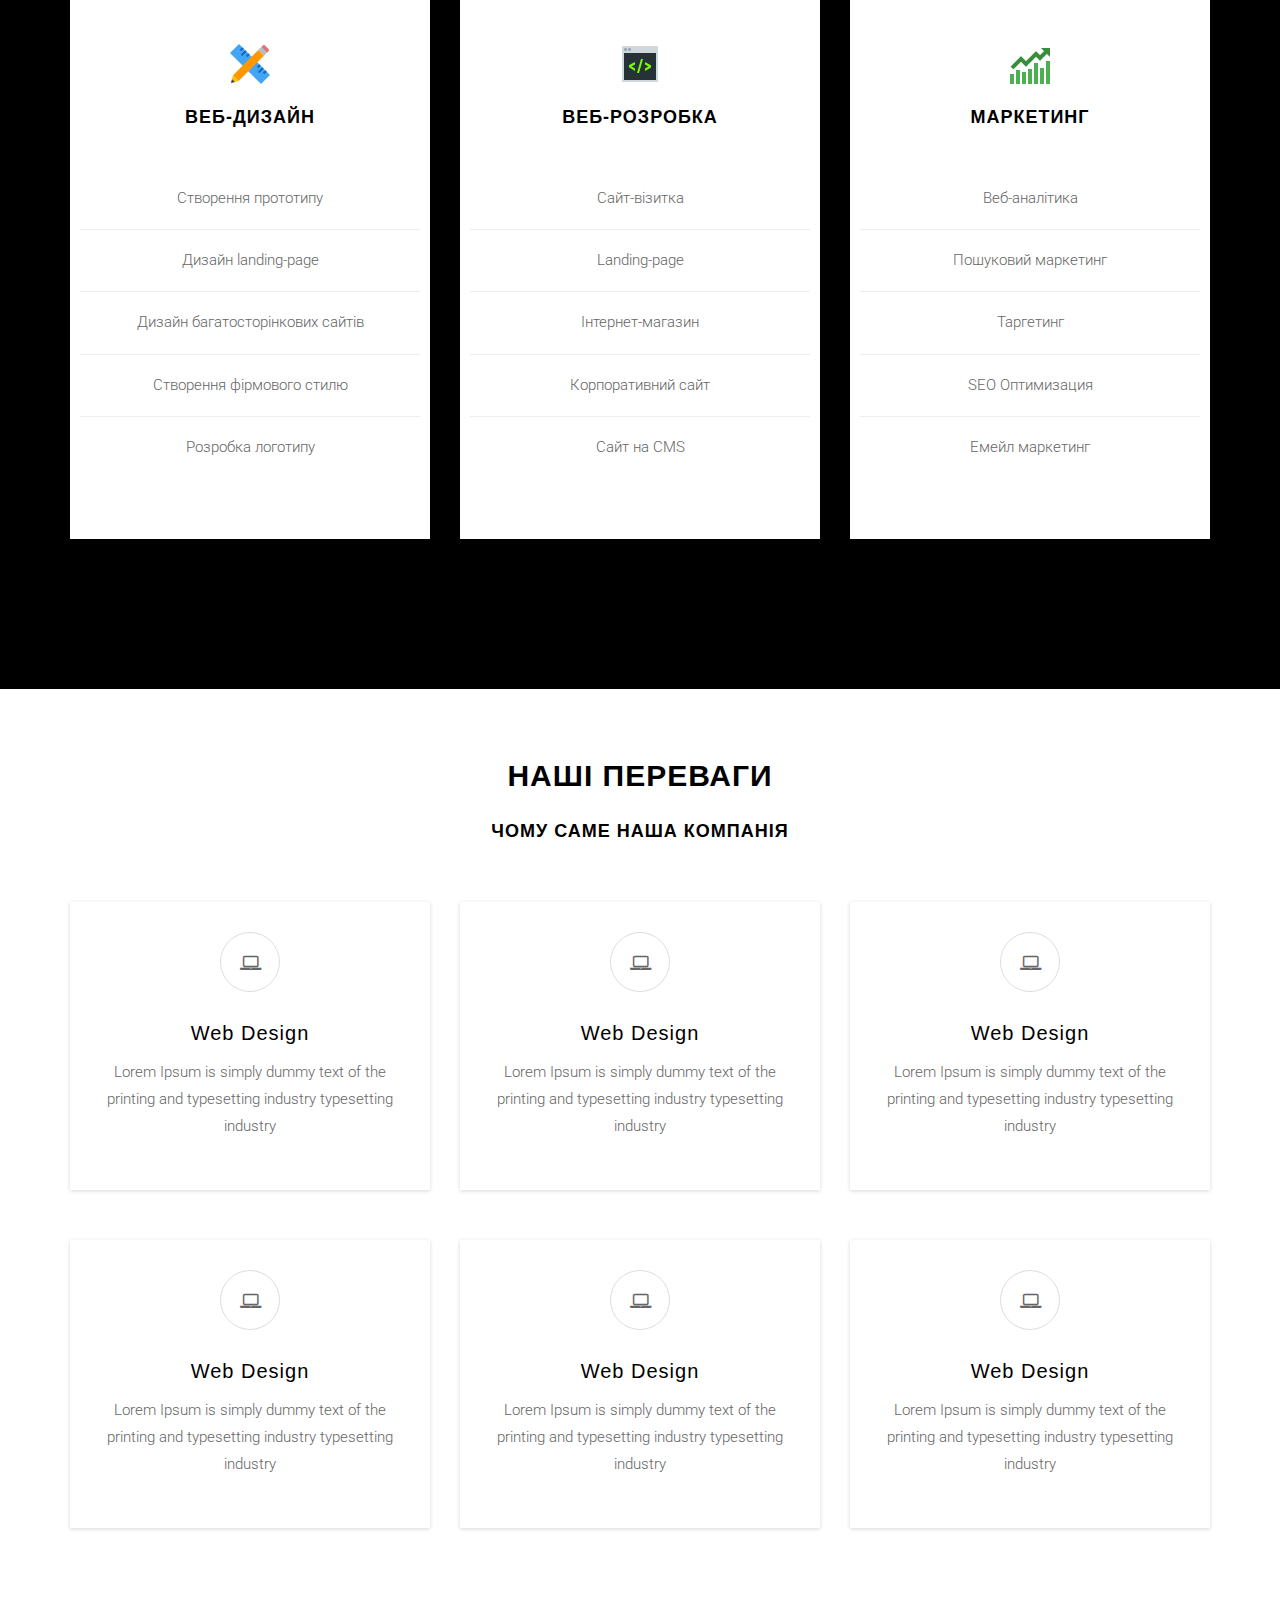
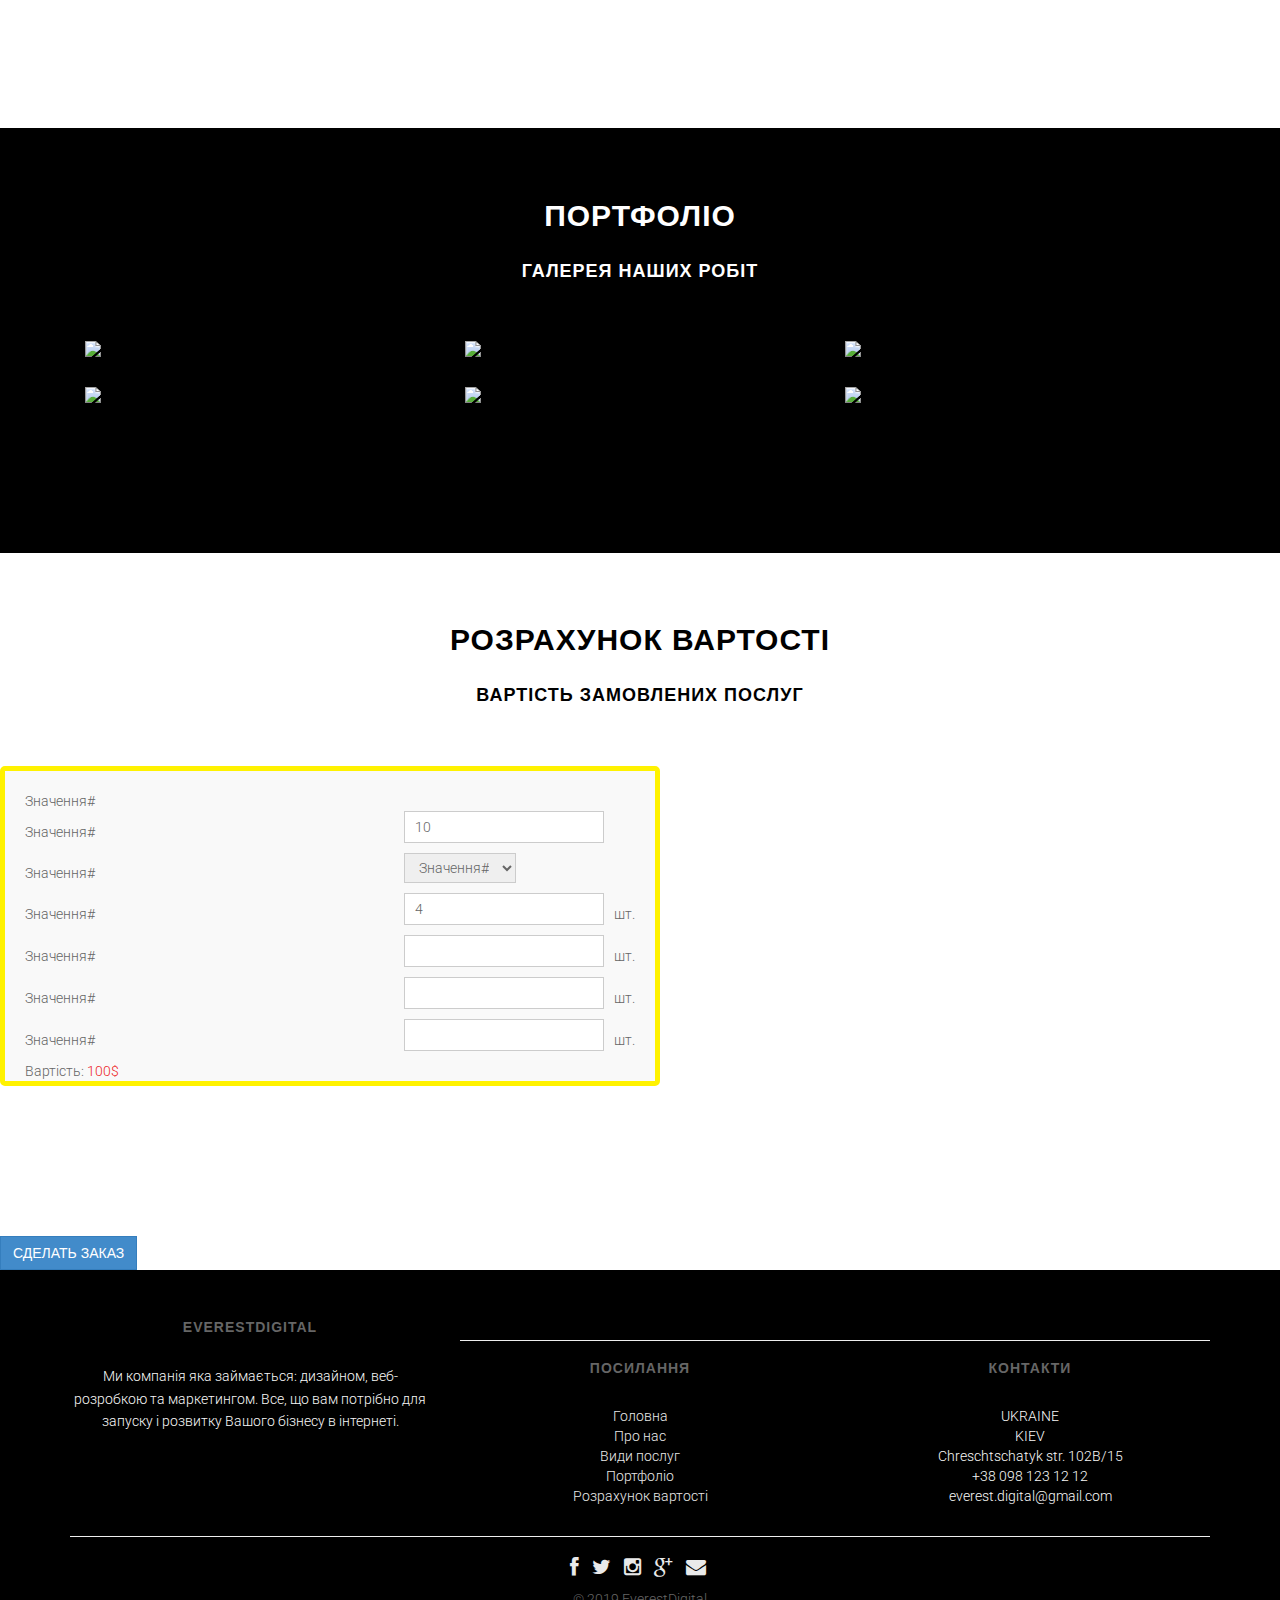
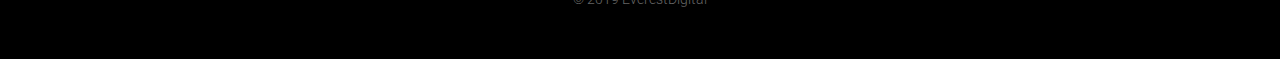
==== commit 23d04756: "Easy" ====
--- a/index.html
+++ b/index.html
@@ -90,7 +90,7 @@
 		<div class="box services1">
 			<div class="container">
 				<h2>Наші послуги</h2>
-				<h4>В нас ви можете замовити такі послуги</h4>
+				<h4>В нас ви можете замовити послуги у таких сферах</h4>
 				 	<div class="row">
 						<div class="col-lg-4 col-md-4 col-sm-4 col-xs-12">
 							<div class="box-part text-center">			
@@ -296,7 +296,7 @@
 		<button type="button" class="btn btn-primary" data-toggle="modal" data-target="#exampleModal" >Сделать заказ</button>
 
 		<section>
-			<div class="modal fade container id="exampleModal" tabindex="-1" role="dialog" aria-labelledby="exampleModalLabel" aria-hidden="true">
+			<div class="modal fade container" id="exampleModal" tabindex="-1" role="dialog" aria-labelledby="exampleModalLabel" aria-hidden="true">
 				<div class="modal-dialog" role="document">
 					<div class="modal-content">
 						<div class="modal-header">
--- a/css/style.css
+++ b/css/style.css
@@ -400,6 +400,10 @@
 /* ===========================
 --- Modal
 ============================ */
+.modal {
+  overflow: hidden;
+}
+
 /* ===========================
 --- Footer
 ============================ */
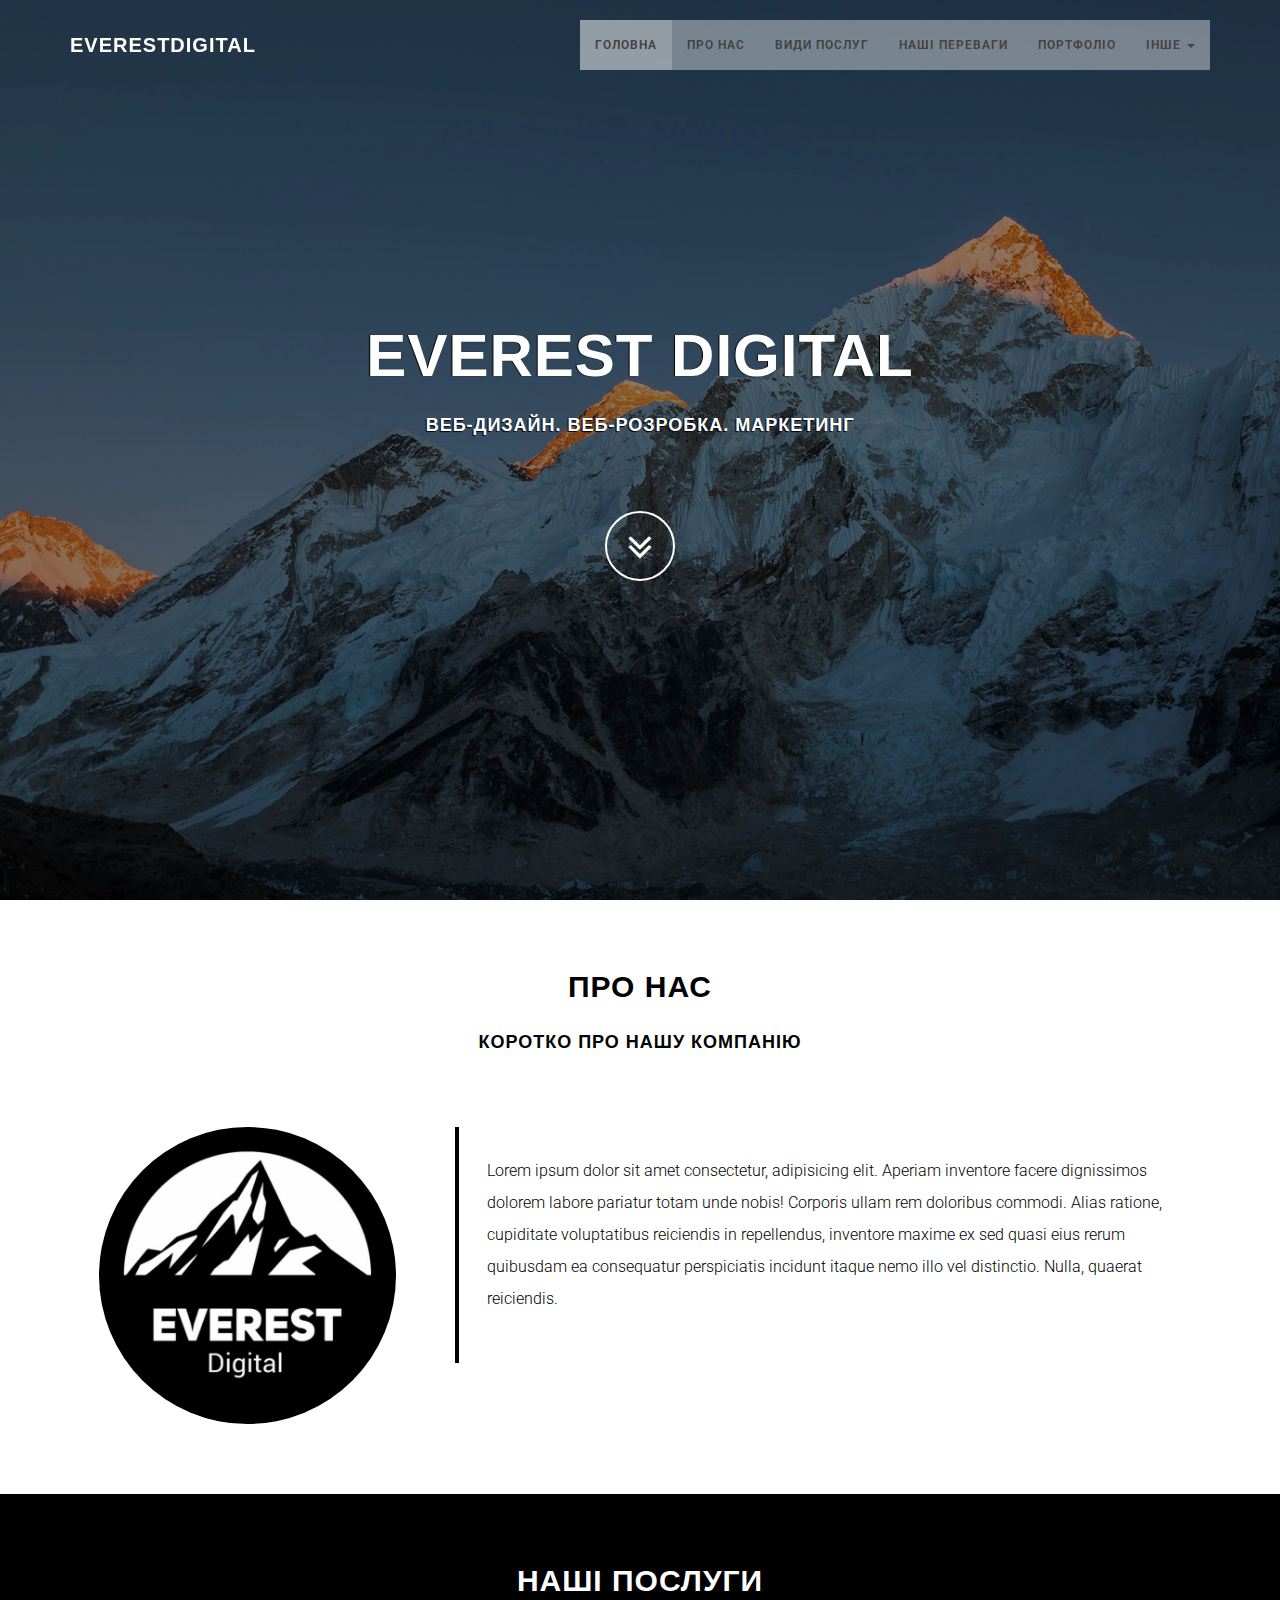
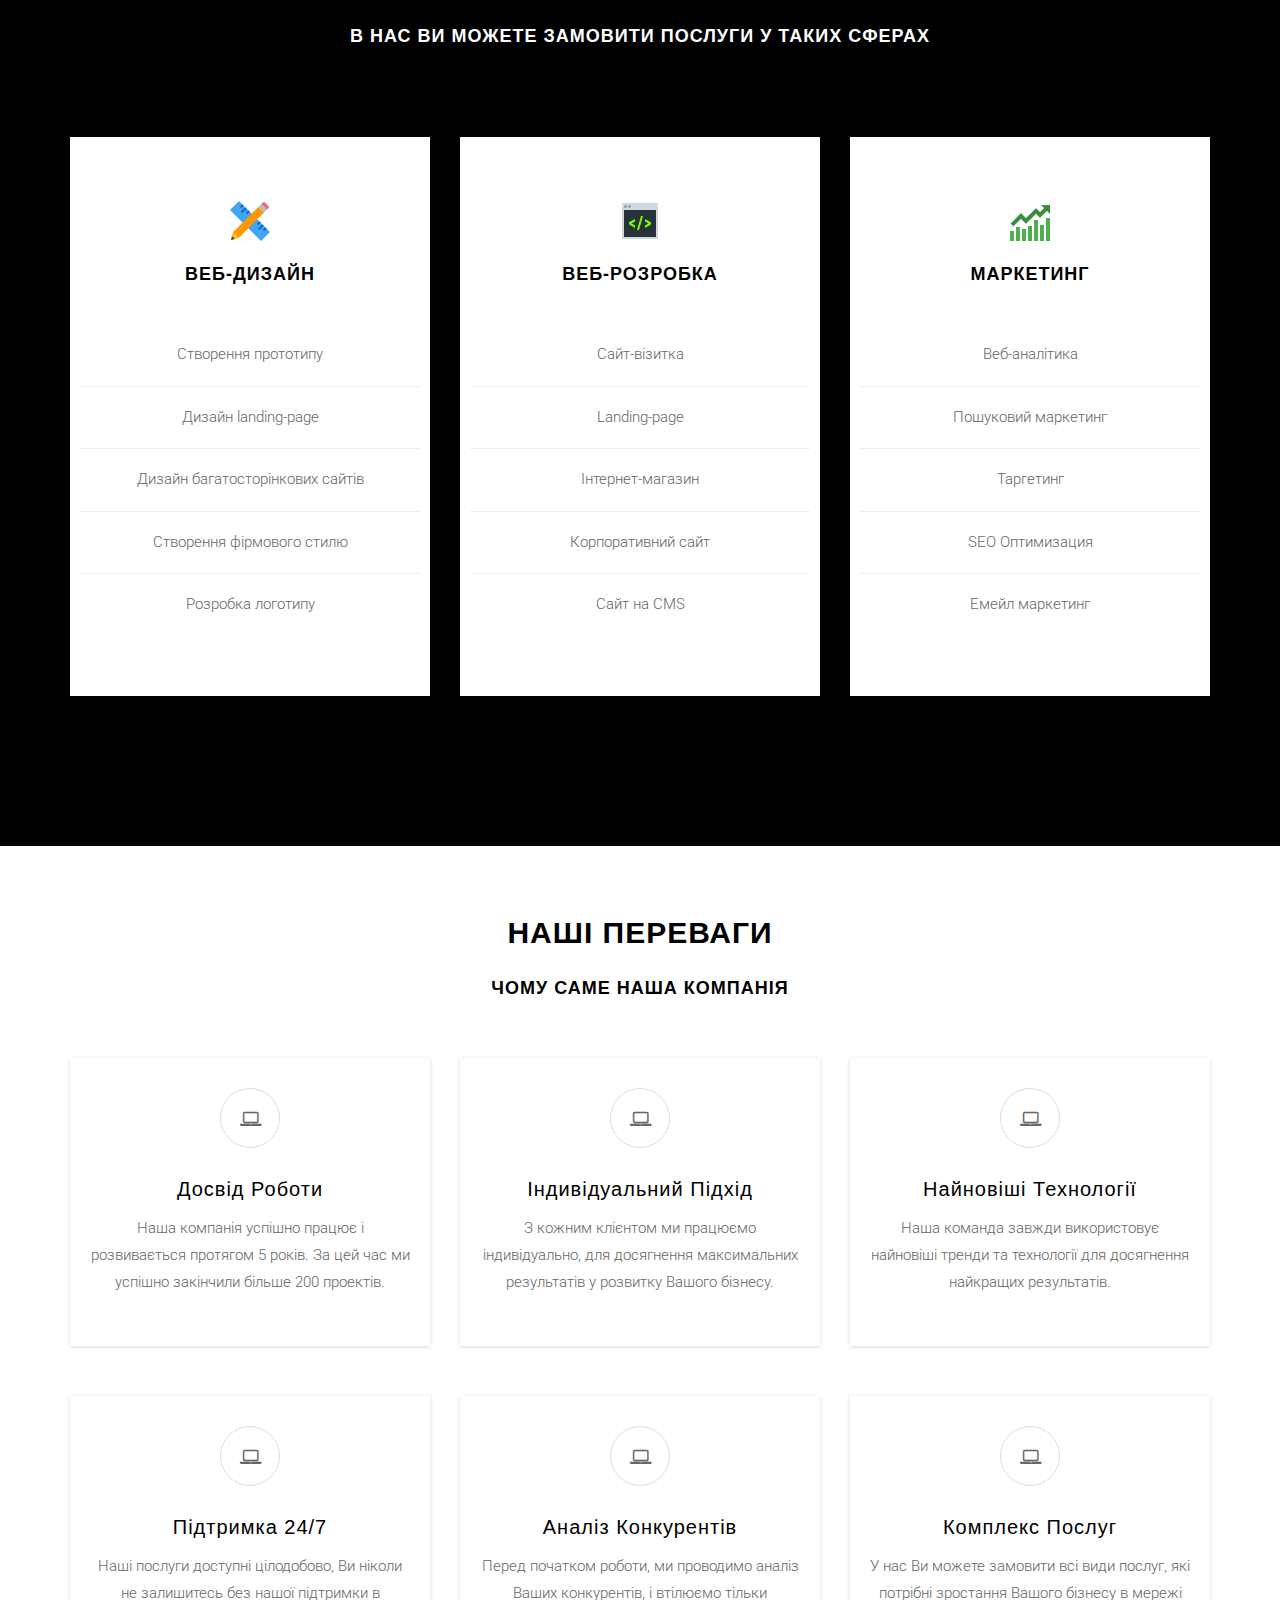
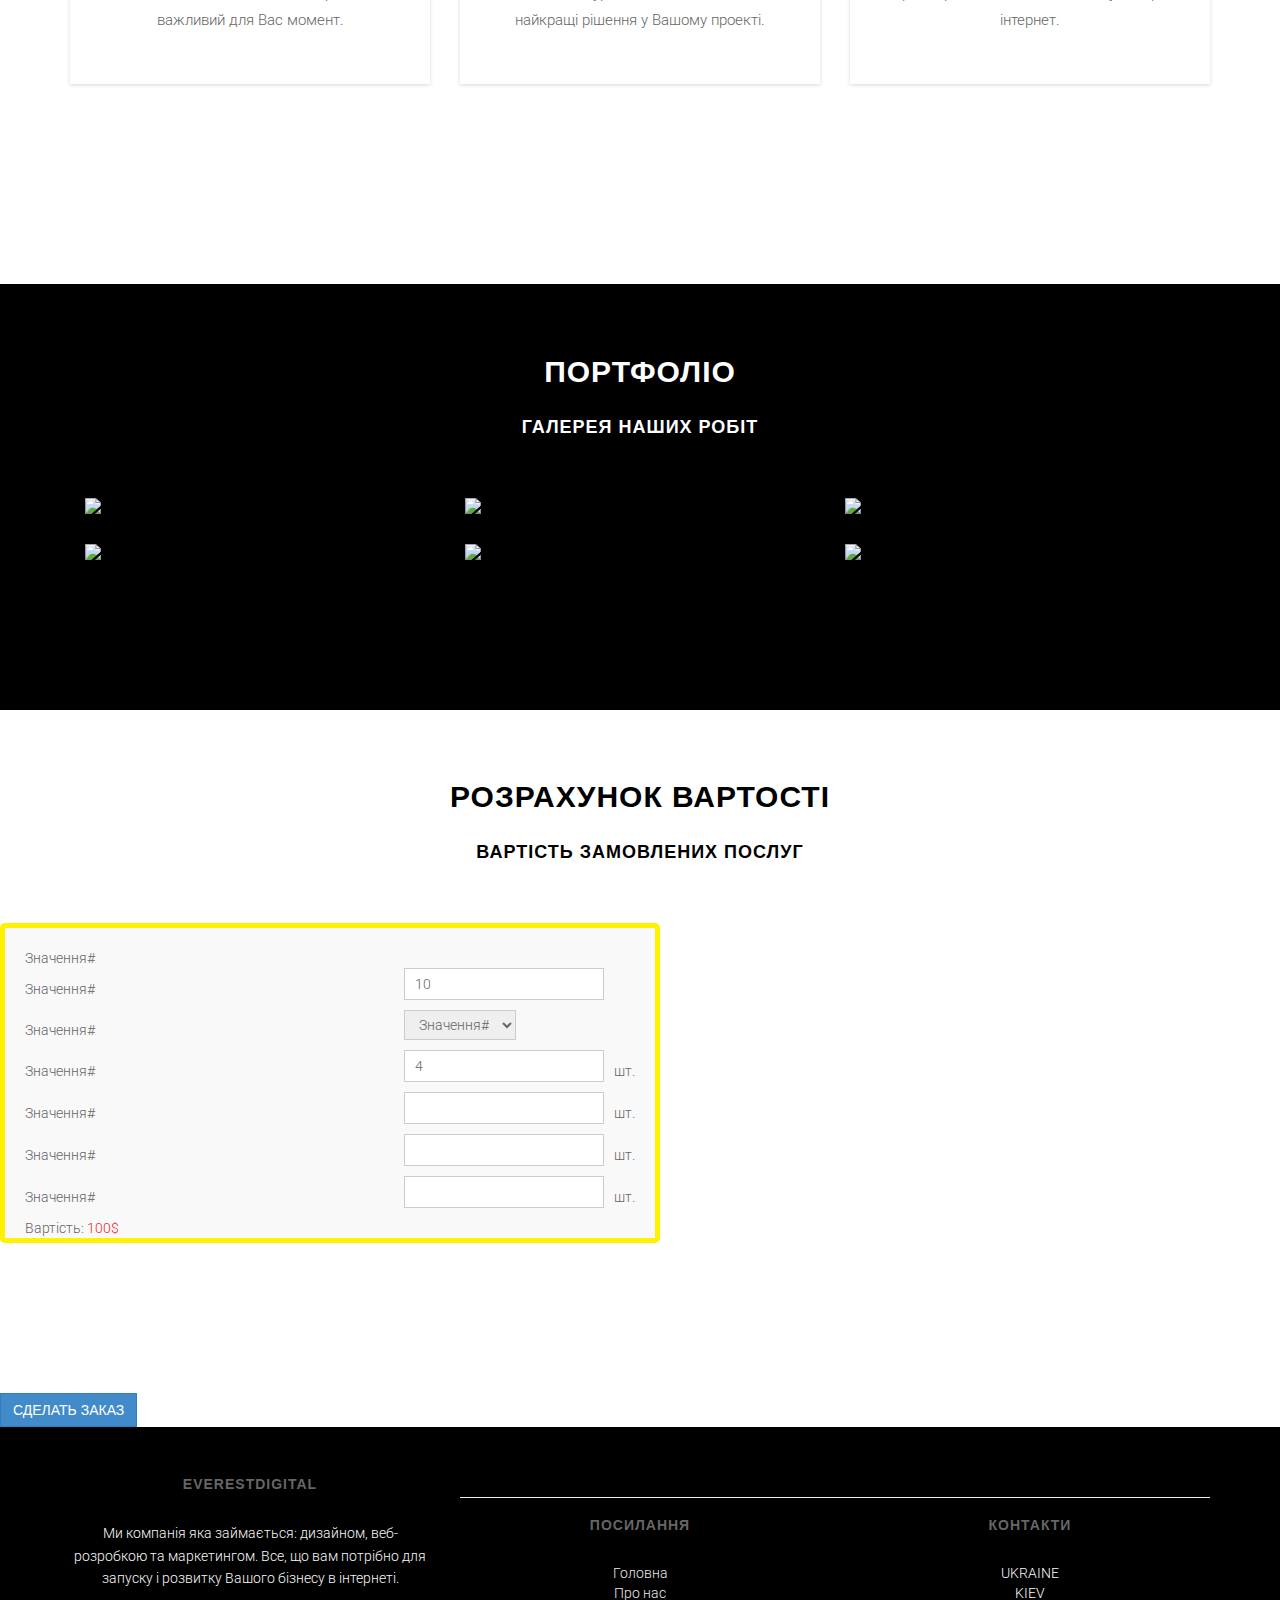
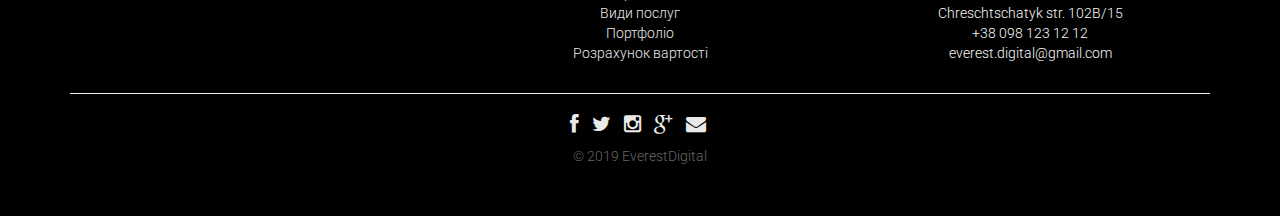
==== commit e6c88f07: "Updated" ====
--- a/index.html
+++ b/index.html
@@ -38,12 +38,12 @@
 						<li><a href="#intro" class="flowing-scroll">Головна</a></li>
 						<li><a href="#about" class="flowing-scroll">Про нас</a></li>
 						<li><a href="#services" class="flowing-scroll">Види послуг</a></li>
+						<li><a href="#advantages" class="flowing-scroll">Наші переваги</a></li>
 						<li><a href="#portfolio" class="flowing-scroll">Портфоліо</a></li>
-						<li><a href="#price" class="flowing-scroll">Розрахунок вартості</a></li>
 						<li class="dropdown">
 							<a href="#" class="dropdown-toggle" data-toggle="dropdown">Інше <b class="caret"></b></a>
 							<ul class="dropdown-menu">
-								<li><a href="Order.html">Оформлення замовлення</a></li>
+								<li><a href="#exampleModal" data-toggle="modal" data-target="#exampleModal">Оформлення замовлення</a></li>
 								<li><a href="#">Резюме</a></li>
 								<li><a href="#footer">Контакти</a></li>
 							</ul>
@@ -63,7 +63,7 @@
 					<h4>Веб-дизайн. Веб-розробка. Маркетинг</h4>
 				</div>
 				<div class="page-scroll">
-					<a href="#services" class="btn btn-circle">
+					<a href="#services" class="btn btn-circle flowing-scroll">
 						<i class="fa fa-angle-double-down animated"></i>
 					</a>
 				</div>
@@ -73,13 +73,14 @@
 	
 	<main>
 		<!-- Про компанію -->
-		<div class="container">
-			<div class="row about" id="about">
+		<div class="container" id="about">
+			<h2>Про нас</h2>
+			<h4>Коротко про нашу компанію</h4>
+			<div class="row about">
 				<div class="col-lg-4 col-md-4 col-sm-12">
 				 <img align="center" src="img/logo.jpg" class="img-fluid">
 				</div>
 				<div class="col-lg-8 col-md-8 col-sm-12 desc">
-				 <h3>Про нашу компанію</h3>
 				 <p>
 					Lorem ipsum dolor sit amet consectetur, adipisicing elit. Aperiam inventore facere dignissimos 	dolorem labore pariatur totam unde nobis! Corporis ullam rem doloribus commodi. Alias ratione, 	cupiditate voluptatibus reiciendis in repellendus, inventore maxime ex sed quasi eius rerum quibusdam 	ea consequatur perspiciatis incidunt itaque nemo illo vel distinctio. Nulla, quaerat reiciendis.
 				 </p>
@@ -87,62 +88,64 @@
 			</div>
 		</div>
 <!-- Услуги -->
-		<div class="box services1">
-			<div class="container">
-				<h2>Наші послуги</h2>
-				<h4>В нас ви можете замовити послуги у таких сферах</h4>
-				 	<div class="row">
-						<div class="col-lg-4 col-md-4 col-sm-4 col-xs-12">
-							<div class="box-part text-center">			
-								<img src="/img/icons/Design_48px.png" alt="">		
+		<section id="services">
+			<div class="box services1">
+				<div class="container">
+					<h2>Наші послуги</h2>
+					<h4>В нас ви можете замовити послуги у таких сферах</h4>
+					 	<div class="row">
+							<div class="col-lg-4 col-md-4 col-sm-4 col-xs-12">
+								<div class="box-part text-center">			
+									<img src="/img/icons/Design_48px.png" alt="">		
+									<div class="title">
+										<h4>Веб-дизайн</h4>
+									</div>						
+									<div class="text">
+										<span>Створення прототипу</span><hr>
+										<span>Дизайн landing-page</span><hr>
+										<span>Дизайн багатосторінкових сайтів</span><hr>
+										<span>Створення фірмового стилю</span><hr>
+										<span>Розробка логотипу</span>
+									</div>												
+							 </div>
+						</div>	 
+						 <div class="col-lg-4 col-md-4 col-sm-4 col-xs-12">		 
+							<div class="box-part text-center">	
+								<img src="/img/icons/Code_48px.png" alt="">			
 								<div class="title">
-									<h4>Веб-дизайн</h4>
+									<h4>Веб-розробка</h4>
 								</div>						
 								<div class="text">
-									<span>Створення прототипу</span><hr>
-									<span>Дизайн landing-page</span><hr>
-									<span>Дизайн багатосторінкових сайтів</span><hr>
-									<span>Створення фірмового стилю</span><hr>
-									<span>Розробка логотипу</span>
-								</div>												
+									<span>Сайт-візитка</span><hr>
+									<span>Landing-page</span><hr>
+									<span>Інтернет-магазин</span><hr>
+									<span>Корпоративний сайт</span><hr>
+									<span>Сайт на CMS</span>
+								</div>									
 						 </div>
-					</div>	 
-					 <div class="col-lg-4 col-md-4 col-sm-4 col-xs-12">		 
-						<div class="box-part text-center">	
-							<img src="/img/icons/Code_48px.png" alt="">			
-							<div class="title">
-								<h4>Веб-розробка</h4>
-							</div>						
-							<div class="text">
-								<span>Сайт-візитка</span><hr>
-								<span>Landing-page</span><hr>
-								<span>Інтернет-магазин</span><hr>
-								<span>Корпоративний сайт</span><hr>
-								<span>Сайт на CMS</span>
-							</div>									
-					 </div>
-					</div>	 
-					 <div class="col-lg-4 col-md-4 col-sm-4 col-xs-12">		 
-						<div class="box-part text-center mar-bot">
-							<img src="/img/icons/Increase_48px.png" alt="">		
-							<div class="title">
-								<h4>Маркетинг</h4>
-							</div>					
-							<div class="text">
-								<span>Веб-аналітика</span><hr>
-								<span>Пошуковий маркетинг</span><hr>
-								<span>Таргетинг</span><hr>
-								<span>SEO Оптимизация</span><hr>
-								<span>Емейл маркетинг</span>
-							</div>									
-						</div>
-					</div>	 
-			</div>		
+						</div>	 
+						 <div class="col-lg-4 col-md-4 col-sm-4 col-xs-12">		 
+							<div class="box-part text-center mar-bot">
+								<img src="/img/icons/Increase_48px.png" alt="">		
+								<div class="title">
+									<h4>Маркетинг</h4>
+								</div>					
+								<div class="text">
+									<span>Веб-аналітика</span><hr>
+									<span>Пошуковий маркетинг</span><hr>
+									<span>Таргетинг</span><hr>
+									<span>SEO Оптимизация</span><hr>
+									<span>Емейл маркетинг</span>
+								</div>									
+							</div>
+						</div>	 
+				</div>		
+			</div>
 		</div>
-	</div>
+	</section>
 
 <!-- Види послуг -->
-		<section class="services" id="services">
+		<section class="services" id="advantages">
 			<div class="container">
 				<h2>Наші переваги</h2>
 				<h4>Чому саме наша компанія</h4>
@@ -151,48 +154,48 @@
 <!-- Single Service -->
 							<div class="single-service">
 								<i class="fa fa-laptop"></i>
-								<h4>Web Design </h4>
-								<p>Lorem Ipsum is simply dummy text of the printing and typesetting industry typesetting industry </p>
+								<h4>Досвід роботи</h4>
+								<p>Наша компанія успішно працює і розвивається протягом 5 років. За цей час ми успішно закінчили більше 200 проектів.</p>
 							</div>
 						</div>
 						<div class="col-lg-4 col-md-6 col-sm-6">
 <!-- Single Service -->
 							<div class="single-service">
 								<i class="fa fa-laptop"></i>
-								<h4>Web Design</h4>
-								<p>Lorem Ipsum is simply dummy text of the printing and typesetting industry typesetting industry </p>
+								<h4>Індивідуальний підхід</h4>
+								<p>З кожним клієнтом ми працюємо індивідуально, для досягнення максимальних результатів у розвитку Вашого бізнесу.</p>
 							</div>
 						</div>
 						<div class="col-lg-4 col-md-6 col-sm-6">
  <!-- Single Service -->
 							<div class="single-service">
 								<i class="fa fa-laptop"></i>
-								<h4>Web Design</h4>
-								<p>Lorem Ipsum is simply dummy text of the printing and typesetting industry typesetting industry </p>
+								<h4>Найновіші технології</h4>
+								<p>Наша команда завжди використовує найновіші тренди та технології для досягнення найкращих результатів.</p>
 							</div>
 						</div>
 						<div class="col-lg-4 col-md-6 col-sm-6">
 <!-- Single Service -->
 							<div class="single-service">
 								<i class="fa fa-laptop"></i>
-								<h4>Web Design</h4>
-								<p>Lorem Ipsum is simply dummy text of the printing and typesetting industry typesetting industry </p>
+								<h4>Підтримка 24/7</h4>
+								<p>Наші послуги доступні цілодобово, Ви ніколи не залишитесь без нашої підтримки в важливий для Вас момент.</p>
 							</div>
 						</div>
 						<div class="col-lg-4 col-md-6 col-sm-6">
 <!-- Single Service -->
 							<div class="single-service">
 								<i class="fa fa-laptop"></i>
-								<h4>Web Design</h4>
-								<p>Lorem Ipsum is simply dummy text of the printing and typesetting industry typesetting industry </p>
+								<h4>Аналіз конкурентів</h4>
+								<p>Перед початком роботи, ми проводимо аналіз Ваших конкурентів, і втілюємо тільки найкращі рішення у Вашому проекті.</p>
 							</div>
 						</div>
 						<div class="col-lg-4 col-md-6 col-sm-6 mar-bot">
 <!-- Single Service -->
 							<div class="single-service mar-bot">
 								<i class="fa fa-laptop"></i>
-								<h4>Web Design</h4>
-								<p>Lorem Ipsum is simply dummy text of the printing and typesetting industry typesetting industry </p>
+								<h4>Комплекс послуг</h4>
+								<p>У нас Ви можете замовити всі види послуг, які потрібні зростання Вашого бізнесу в мережі інтернет.</p>
 							</div>
 						</div>
 					</div>
@@ -207,27 +210,27 @@
 				<h4>Галерея наших робіт</h4>
 	 			<div class="container" id="portfolio">
 					<div class="gallery_product col-lg-4 col-md-4 col-sm-4 col-xs-6">
-						<img src="http://volkovsergei.ru/wp-content/uploads/2017/01/portfolio-365x365.jpg" 	class="img-responsive">
+						<img src="https://cdn.freelance.ru/img/portfolio/pics/00/36/66/3565201.jpg?mt=9bfcd034" 	class="img-responsive">
 					</div>
 
 					<div class="gallery_product col-lg-4 col-md-4 col-sm-4 col-xs-6">
-						<img src="http://volkovsergei.ru/wp-content/uploads/2017/01/portfolio-365x365.jpg" 	class="img-responsive">
+						<img src="https://cdn.freelance.ru/img/portfolio/pics/00/36/A8/3582162.jpg?mt=415a39ba" 	class="img-responsive">
 					</div>
 
 					<div class="gallery_product col-lg-4 col-md-4 col-sm-4 col-xs-6">
-						<img src="http://volkovsergei.ru/wp-content/uploads/2017/01/portfolio-365x365.jpg" 	class="img-responsive">
+						<img src="https://cdn.freelance.ru/img/portfolio/pics/00/2F/7D/3112223.jpg?mt=24279e45" 	class="img-responsive">
 					</div>
 
 					<div class="gallery_product col-lg-4 col-md-4 col-sm-4 col-xs-6">
-						<img src="http://volkovsergei.ru/wp-content/uploads/2017/01/portfolio-365x365.jpg" 	class="img-responsive">
+						<img src="https://cdn.freelance.ru/img/portfolio/pics/00/36/60/3563725.jpg?mt=a9575514" 	class="img-responsive">
 					</div>
 
 					<div class="gallery_product col-lg-4 col-md-4 col-sm-4 col-xs-6">
-						<img src="http://volkovsergei.ru/wp-content/uploads/2017/01/portfolio-365x365.jpg" 	class="img-responsive">
+						<img src="https://cdn.freelance.ru/img/portfolio/pics/00/31/3F/3227426.jpg?mt=51d80db0" 	class="img-responsive">
 					</div>
 
 					<div class="gallery_product col-lg-4 col-md-4 col-sm-4 col-xs-6 mar-bot">
-						<img src="http://volkovsergei.ru/wp-content/uploads/2017/01/portfolio-365x365.jpg" 	class="img-responsive">
+						<img src="https://cdn.freelance.ru/img/portfolio/pics/00/35/FF/3538853.jpg?mt=307812e9" 	class="img-responsive">
 					</div>
 				</div>
 			</div>
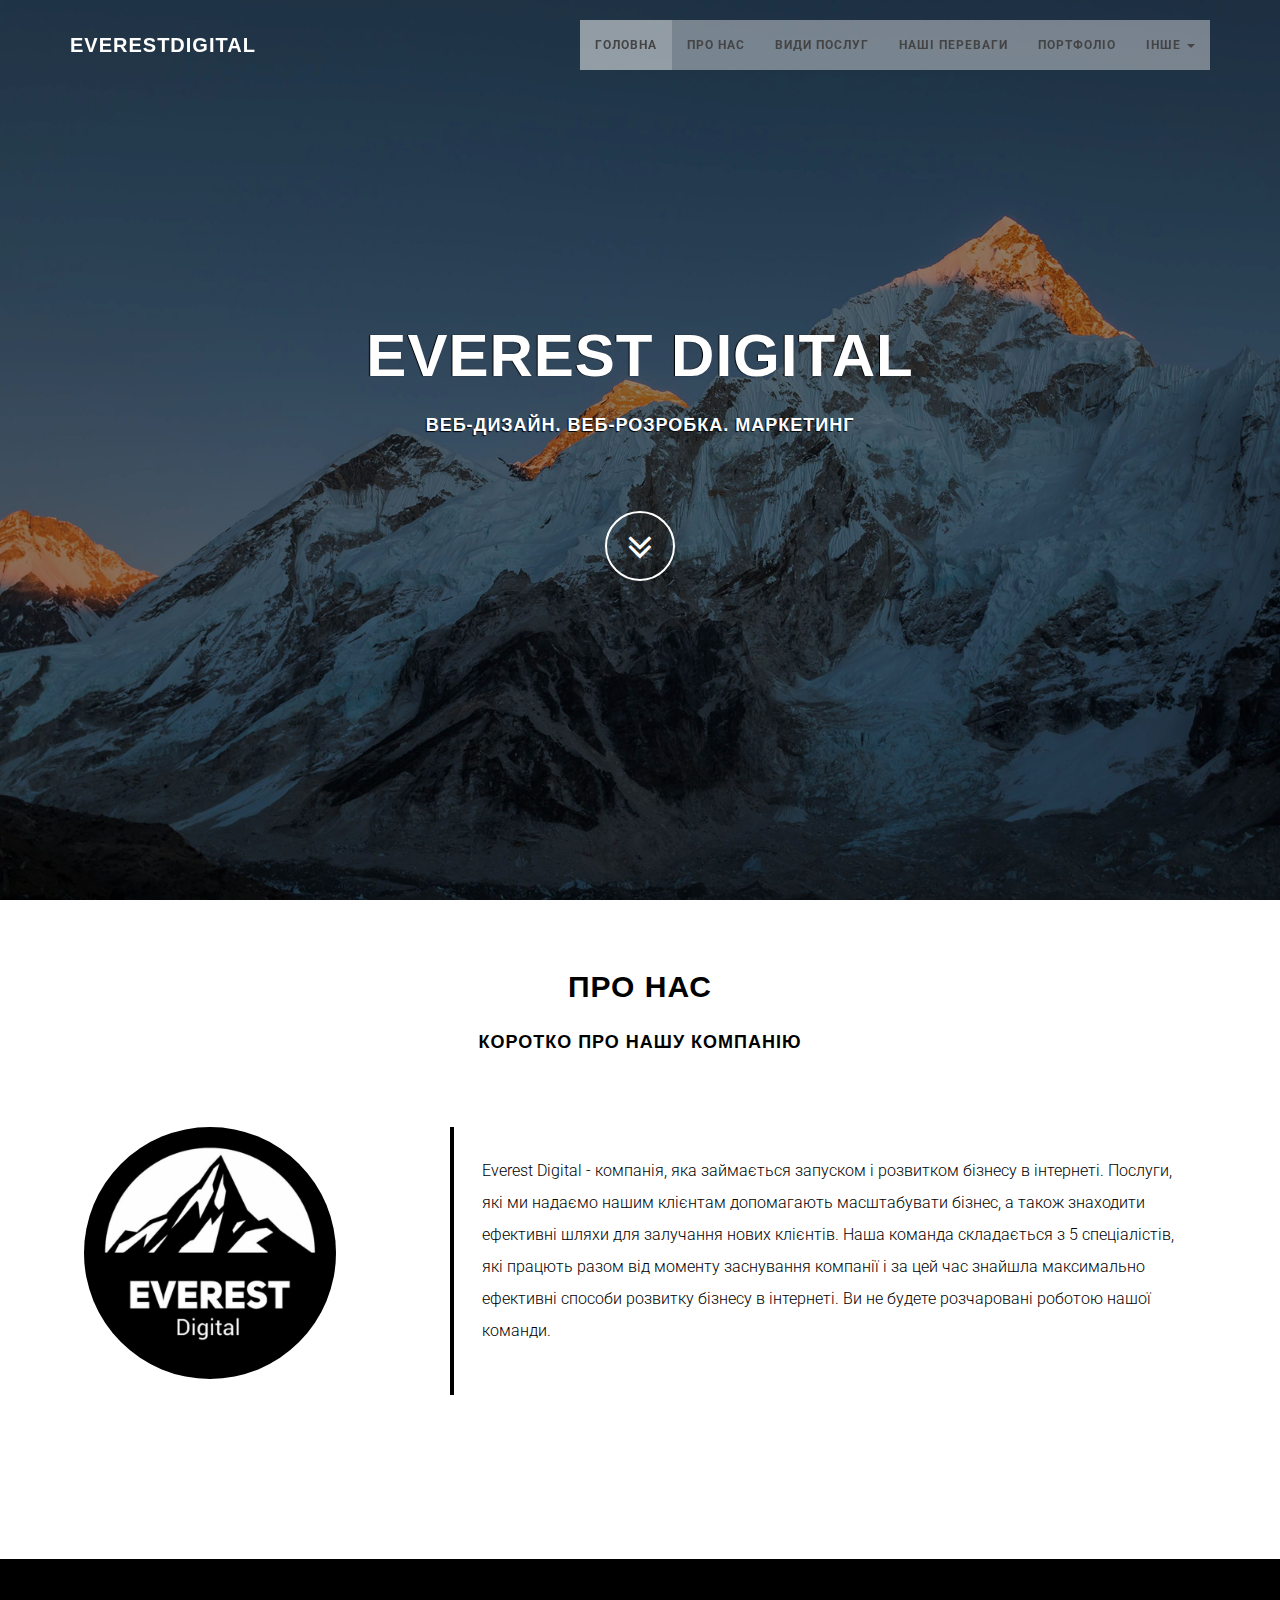
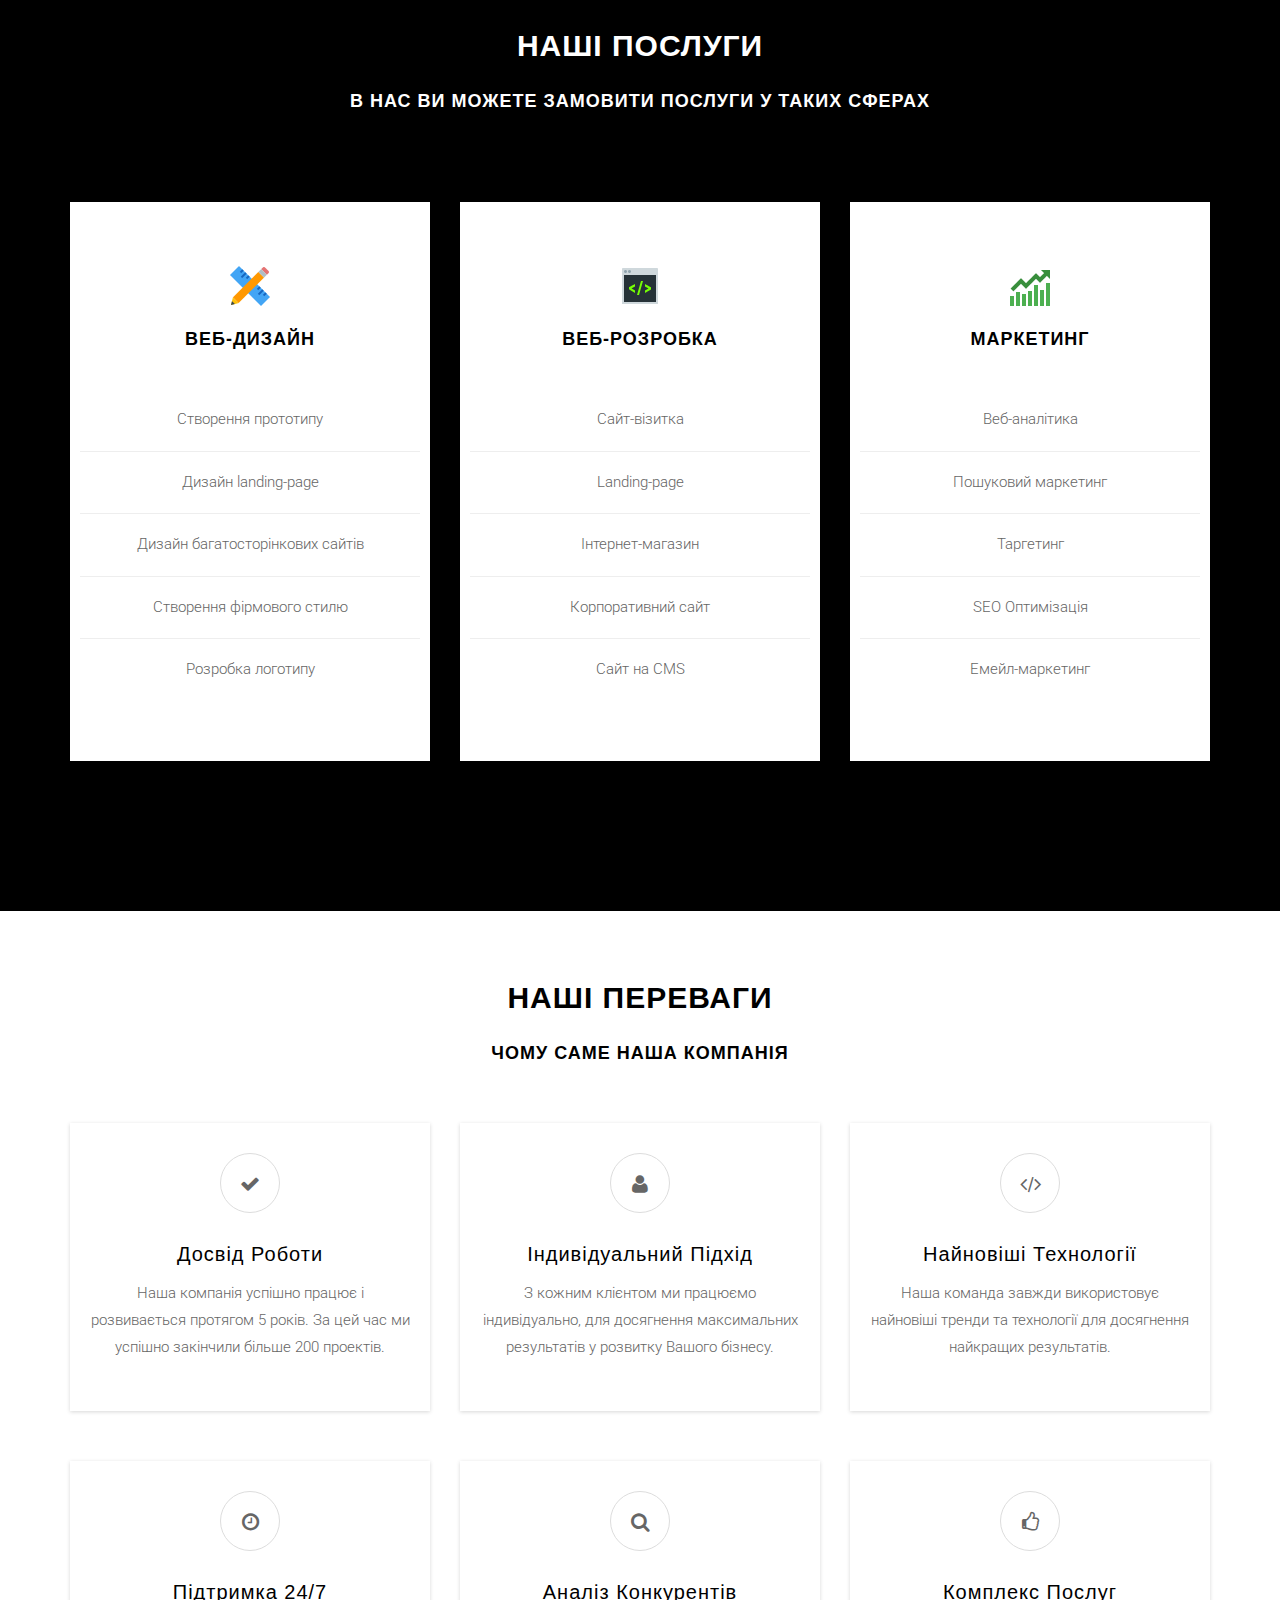
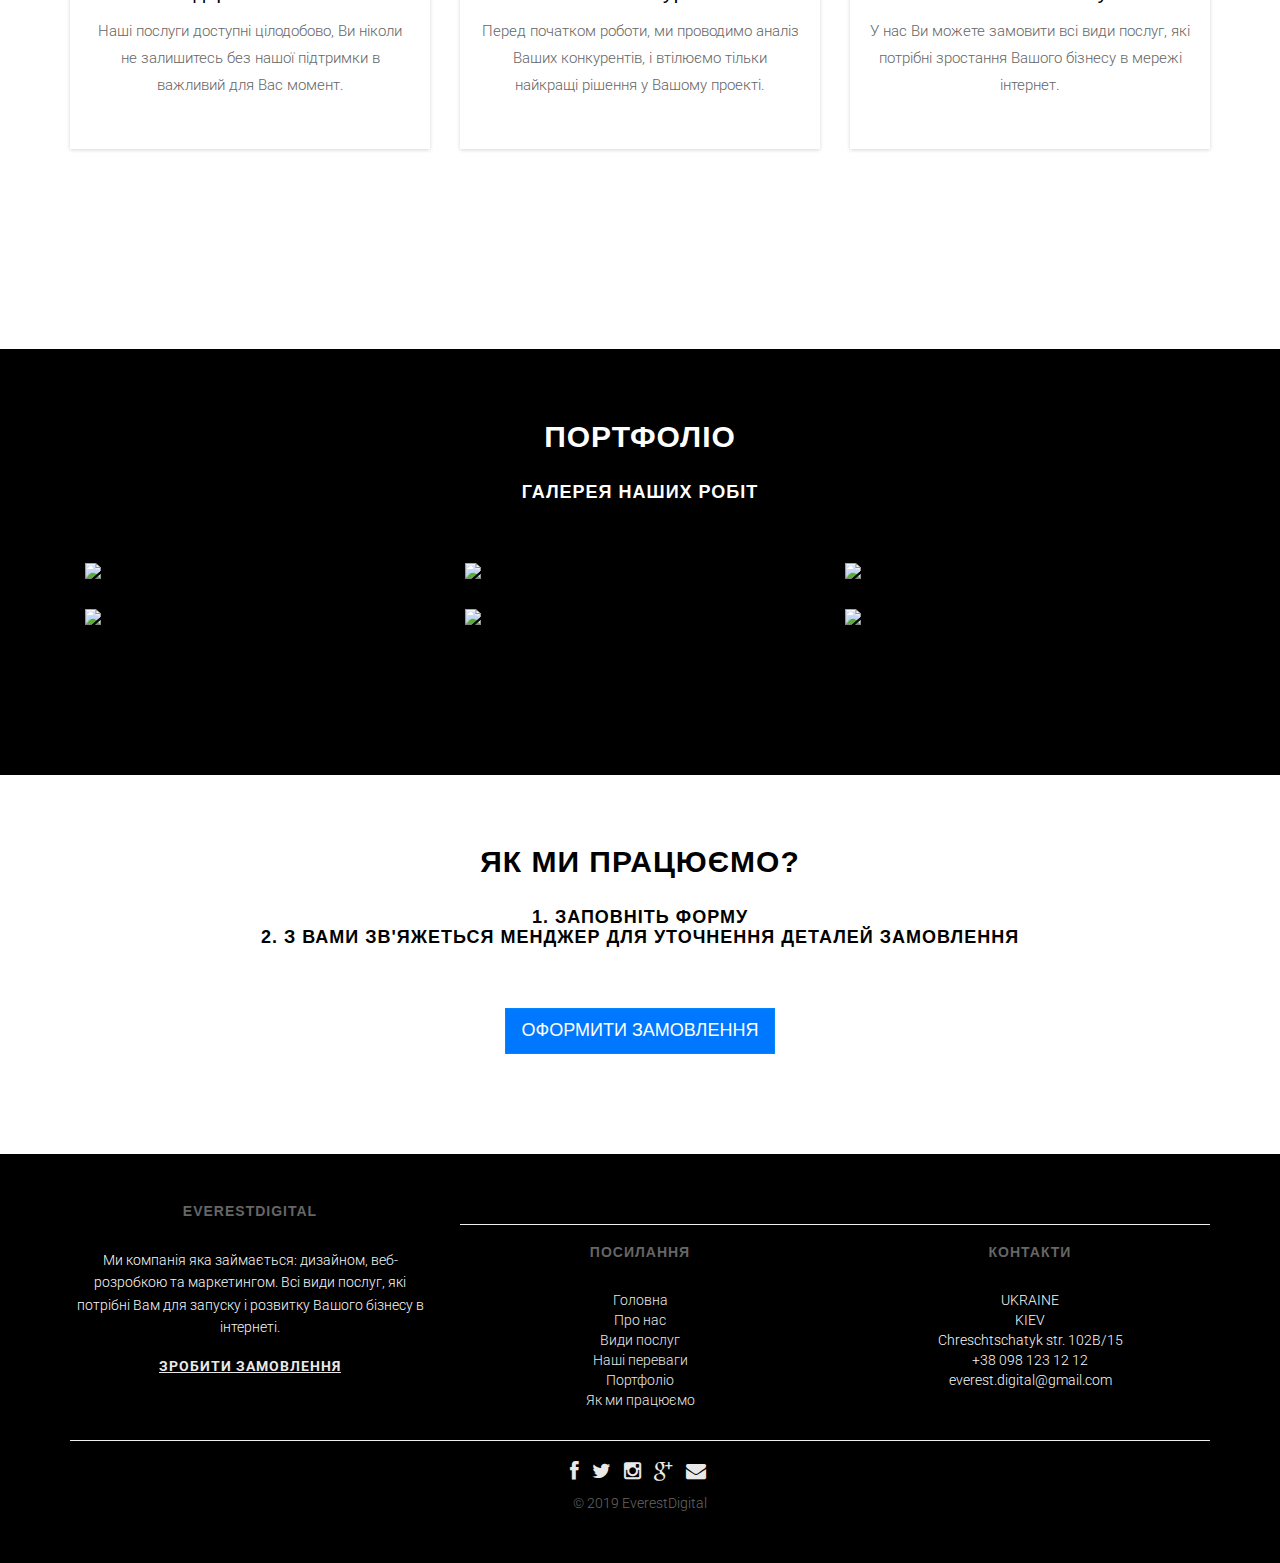
==== commit d599582c: "Almost" ====
--- a/index.html
+++ b/index.html
@@ -44,7 +44,7 @@
 							<a href="#" class="dropdown-toggle" data-toggle="dropdown">Інше <b class="caret"></b></a>
 							<ul class="dropdown-menu">
 								<li><a href="#exampleModal" data-toggle="modal" data-target="#exampleModal">Оформлення замовлення</a></li>
-								<li><a href="#">Резюме</a></li>
+								<li><a href="#howto">Як ми працюємо</a></li>
 								<li><a href="#footer">Контакти</a></li>
 							</ul>
 						</li>
@@ -78,11 +78,11 @@
 			<h4>Коротко про нашу компанію</h4>
 			<div class="row about">
 				<div class="col-lg-4 col-md-4 col-sm-12">
-				 <img align="center" src="img/logo.jpg" class="img-fluid">
+				 <img align="center" src="img/logo.jpg" class="img-fluid logo">
 				</div>
 				<div class="col-lg-8 col-md-8 col-sm-12 desc">
 				 <p>
-					Lorem ipsum dolor sit amet consectetur, adipisicing elit. Aperiam inventore facere dignissimos 	dolorem labore pariatur totam unde nobis! Corporis ullam rem doloribus commodi. Alias ratione, 	cupiditate voluptatibus reiciendis in repellendus, inventore maxime ex sed quasi eius rerum quibusdam 	ea consequatur perspiciatis incidunt itaque nemo illo vel distinctio. Nulla, quaerat reiciendis.
+					Everest Digital - компанія, яка займається запуском і розвитком бізнесу в інтернеті. Послуги, які ми надаємо нашим клієнтам допомагають масштабувати бізнес, а також знаходити ефективні шляхи для залучання нових клієнтів. Наша команда складається з 5 спеціалістів, які працють разом від моменту заснування компанії і за цей час знайшла максимально ефективні способи розвитку бізнесу в інтернеті. Ви не будете розчаровані роботою нашої команди.
 				 </p>
 				</div>
 			</div>
@@ -134,8 +134,8 @@
 									<span>Веб-аналітика</span><hr>
 									<span>Пошуковий маркетинг</span><hr>
 									<span>Таргетинг</span><hr>
-									<span>SEO Оптимизация</span><hr>
-									<span>Емейл маркетинг</span>
+									<span>SEO Оптимізація</span><hr>
+									<span>Емейл-маркетинг</span>
 								</div>									
 							</div>
 						</div>	 
@@ -153,7 +153,7 @@
 						<div class="col-lg-4 col-md-6 col-sm-6">
 <!-- Single Service -->
 							<div class="single-service">
-								<i class="fa fa-laptop"></i>
+								<i class="fa fa-check"></i>
 								<h4>Досвід роботи</h4>
 								<p>Наша компанія успішно працює і розвивається протягом 5 років. За цей час ми успішно закінчили більше 200 проектів.</p>
 							</div>
@@ -161,7 +161,7 @@
 						<div class="col-lg-4 col-md-6 col-sm-6">
 <!-- Single Service -->
 							<div class="single-service">
-								<i class="fa fa-laptop"></i>
+								<i class="fa fa-user"></i>
 								<h4>Індивідуальний підхід</h4>
 								<p>З кожним клієнтом ми працюємо індивідуально, для досягнення максимальних результатів у розвитку Вашого бізнесу.</p>
 							</div>
@@ -169,7 +169,7 @@
 						<div class="col-lg-4 col-md-6 col-sm-6">
  <!-- Single Service -->
 							<div class="single-service">
-								<i class="fa fa-laptop"></i>
+								<i class="fa fa-code"></i>
 								<h4>Найновіші технології</h4>
 								<p>Наша команда завжди використовує найновіші тренди та технології для досягнення найкращих результатів.</p>
 							</div>
@@ -177,7 +177,7 @@
 						<div class="col-lg-4 col-md-6 col-sm-6">
 <!-- Single Service -->
 							<div class="single-service">
-								<i class="fa fa-laptop"></i>
+								<i class="fa fa-clock-o"></i>
 								<h4>Підтримка 24/7</h4>
 								<p>Наші послуги доступні цілодобово, Ви ніколи не залишитесь без нашої підтримки в важливий для Вас момент.</p>
 							</div>
@@ -185,7 +185,7 @@
 						<div class="col-lg-4 col-md-6 col-sm-6">
 <!-- Single Service -->
 							<div class="single-service">
-								<i class="fa fa-laptop"></i>
+								<i class="fa fa-search"></i>
 								<h4>Аналіз конкурентів</h4>
 								<p>Перед початком роботи, ми проводимо аналіз Ваших конкурентів, і втілюємо тільки найкращі рішення у Вашому проекті.</p>
 							</div>
@@ -193,7 +193,7 @@
 						<div class="col-lg-4 col-md-6 col-sm-6 mar-bot">
 <!-- Single Service -->
 							<div class="single-service mar-bot">
-								<i class="fa fa-laptop"></i>
+								<i class="fa fa-thumbs-o-up"></i>
 								<h4>Комплекс послуг</h4>
 								<p>У нас Ви можете замовити всі види послуг, які потрібні зростання Вашого бізнесу в мережі інтернет.</p>
 							</div>
@@ -236,67 +236,21 @@
 			</div>
 		</section>
 
-		<!-- Розрахунок вартості -->
-		<section id="price">
-			<div>
-				<h2>Розрахунок вартості</h2>
-				<h4>Вартість замовлених послуг</h4>
-			</div>
-			<div class="price mar-bot">
-				<div class="title">Значення#</div>
-				<div id="calculator" class="calculator">
-					<table>
-						<colgroup>
-							<col width="70%">
-							<col width="30%">
-						</colgroup>
-						<tbody>
-							<tr class="required">
-								<td>Значення#</td>
-								<td><input name="Значення#" type="text" value="10"></td>
-							</tr>
-							<tr class="required">
-								<td>Значення#</td>
-								<td colspan="2">
-									<select name="Значення#">
-										<option value="Значення#">Значення#</option>
-										<option value="Значення#">Значення#</option>
-										<option value="Значення#">Значення#</option>
-										<option value="Значення#">Значення#</option>
-									</select>
-								</td>
-							</tr>
-							<tr>
-								<td>Значення#</td>
-								<td><input name="Значення#" type="text" value="4"></td>
-								<td>шт.</td>
-							</tr>
-							<tr>
-								<td>Значення#</td>
-								<td><input name="Значення#" type="text" value=""></td>
-								<td>шт.</td>
-							</tr>
-							<tr>
-								<td>Значення#</td>
-								<td><input name="Значення#" type="text" value=""></td>
-								<td>шт.</td>
-							</tr>
-							<tr>
-								<td>Значення#</td>
-								<td><input name="Значення#" type="text" value=""></td>
-								<td>шт.</td>
-							</tr>
-						</tbody>
-					</table>
-					<div class="total">Вартість: 
-					<span class="total">100$</span>
-					</div>
+		<!-- Як ми працюєм -->
+		<section id="howto">
+			<div class="container">
+				<div>
+					<h2>Як ми працюємо?</h2>
+					<h4>1. Заповніть форму <br> 2. З Вами зв'яжеться менджер для уточнення деталей замовлення</h4>
+				</div>
+
+				<div class="button-order col text-center">
+					<button type="button" class="btn btn-primary btn-lg" data-toggle="modal" data-target="#exampleModal" >Оформити замовлення</button>
 				</div>
 			</div>
 		</section>
 
 <!-- Модальне вікно -->
-		<button type="button" class="btn btn-primary" data-toggle="modal" data-target="#exampleModal" >Сделать заказ</button>
 
 		<section>
 			<div class="modal fade container" id="exampleModal" tabindex="-1" role="dialog" aria-labelledby="exampleModalLabel" aria-hidden="true">
@@ -311,27 +265,27 @@
 						<div class="modal-body">
 							<form action="/php/telegram.php" method="POST" class="form" role="form" autocomplete="off">
 								<div class="form-group row">
-									<label class="col-lg-3 col-form-label form-control-label">Ім'я</label>
-									<div class="col-lg-9">
-										<input class="form-control" type="text" name="user_name" value="Андрій">
+									<label class="col-lg-3 col-form-label form-control-label">Ім'я*</label>
+									<div class="col-lg-9">
+										<input class="form-control" type="text" name="user_name" required placeholder="Андрій">
 									</div>
 								</div>
 								<div class="form-group row">
 									<label class="col-lg-3 col-form-label form-control-label">Прізвище</label>
 									<div class="col-lg-9">
-										<input class="form-control" type="text" name="user_surname" value="Петров">
-									</div>
-								</div>
-								<div class="form-group row">
-									<label class="col-lg-3 col-form-label form-control-label">Email</label>
-									<div class="col-lg-9">
-											<input class="form-control" type="email" name="user_email" value="email@gmail.com">
-									</div>
-								</div>
-								<div class="form-group row">
-									<label class="col-lg-3 col-form-label form-control-label">Номер телефону</label>
-									<div class="col-lg-9">
-										<input class="form-control" type="tel" name="user_phone" value="+ 380 98 000 00 00">
+										<input class="form-control" type="text" name="user_surname" placeholder="Петров">
+									</div>
+								</div>
+								<div class="form-group row">
+									<label class="col-lg-3 col-form-label form-control-label">Email*</label>
+									<div class="col-lg-9">
+											<input class="form-control" type="email" name="user_email" required placeholder="email@gmail.com">
+									</div>
+								</div>
+								<div class="form-group row">
+									<label class="col-lg-3 col-form-label form-control-label">Номер телефону*</label>
+									<div class="col-lg-9">
+										<input class="form-control" type="tel" name="user_phone" required placeholder="+ 380 98 000 00 00">
 									</div>
 								</div>
 								<div class="form-group row">
@@ -358,7 +312,10 @@
 			<div class="row">
 				<div class="col-md-4 mt-md-0 mt-3">
 					<h5 class="text-uppercase">EverestDigital</h5>
-					<p>Ми компанія яка займається: дизайном, веб-розробкою та маркетингом. Все, що вам потрібно для запуску і розвитку Вашого бізнесу в інтернеті.</p>
+					<p>Ми компанія яка займається: дизайном, веб-розробкою та маркетингом. Всі види послуг, які потрібні Вам для запуску і розвитку Вашого бізнесу в інтернеті.</p>
+					<h5>
+						<a href="#exampleModal" data-toggle="modal" data-target="#exampleModal">Зробити замовлення</a>
+				</h5>
 				</div>
 				<div class="col-md-8">
 					<hr class="short-hr">
@@ -367,19 +324,22 @@
 					<h5 class="text-uppercase">Посилання</h5>
 					<ul class="list-unstyled">
 						<li>
-							<a href="#!">Головна</a>
-						</li>
-						<li>
-							<a href="#!">Про нас</a>
-						</li>
-						<li>
-							<a href="#!">Види послуг</a>
-						</li>
-						<li>
-							<a href="#!">Портфоліо</a>
-						</li>
-						<li>
-							<a href="#!">Розрахунок вартості</a>
+							<a href="#">Головна</a>
+						</li>
+						<li>
+							<a href="#about">Про нас</a>
+						</li>
+						<li>
+							<a href="#services">Види послуг</a>
+						</li>
+						<li>
+							<a href="#advantages">Наші переваги</a>
+						</li>
+						<li>
+							<a href="#portfolio">Портфоліо</a>
+						</li>
+						<li>
+							<a href="#howto">Як ми працюємо</a>
 						</li>
 					</ul>
 				</div>
--- a/css/style.css
+++ b/css/style.css
@@ -217,14 +217,14 @@
 --- About
 ============================ */
 .about {
-  margin: 4em 0;
+  margin-bottom: 150px;
   padding: 1em;
   position: relative;
 }
 
 .about img {
-  height: 33vh;
-  width: 33vh;
+  height: 28vh;
+  width: 28vh;
   border-radius: 50%;
 }
 
@@ -362,46 +362,22 @@
 }
 
 /* ===========================
---- Calculator
-============================ */
-.price {
-  padding: 20px 20px 0px 20px;
-  min-height: 200px;
-  border-radius: 5px;
-  max-width: 660px;
-  border: 5px solid #fff200;
-  background: #f9f9f9;
-}
-
-.calc_title {
-  font-size: 28px;
-  color: #ee1d25;
-  margin: 0 0 20px;
-}
-
-.result {
-  padding: 20px 0 0;
-  margin: 20px 0;
-  font-size: 24px;
-  border-top: 1px solid #e0e0e0;
-}
-
-span.total {
-  color: #ed1d25;
-}
-
-.calculator input[type="text"], select {
-  padding: 5px 10px;
-  border: 1px solid #ccc;
-  margin-right: 10px;
-  margin-bottom: 10px;
-}
-
+--- How to
+============================ */
 /* ===========================
 --- Modal
 ============================ */
 .modal {
   overflow: hidden;
+}
+
+.button-order {
+  margin-bottom: 100px;
+}
+
+.btn-primary {
+  background-color: #0077ff !important;
+  border-color: #0088ff;
 }
 
 /* ===========================
@@ -410,6 +386,10 @@
 footer {
   text-align: center;
   padding: 50px 0;
+}
+
+footer h5 > a {
+  text-decoration: underline;
 }
 
 footer p {
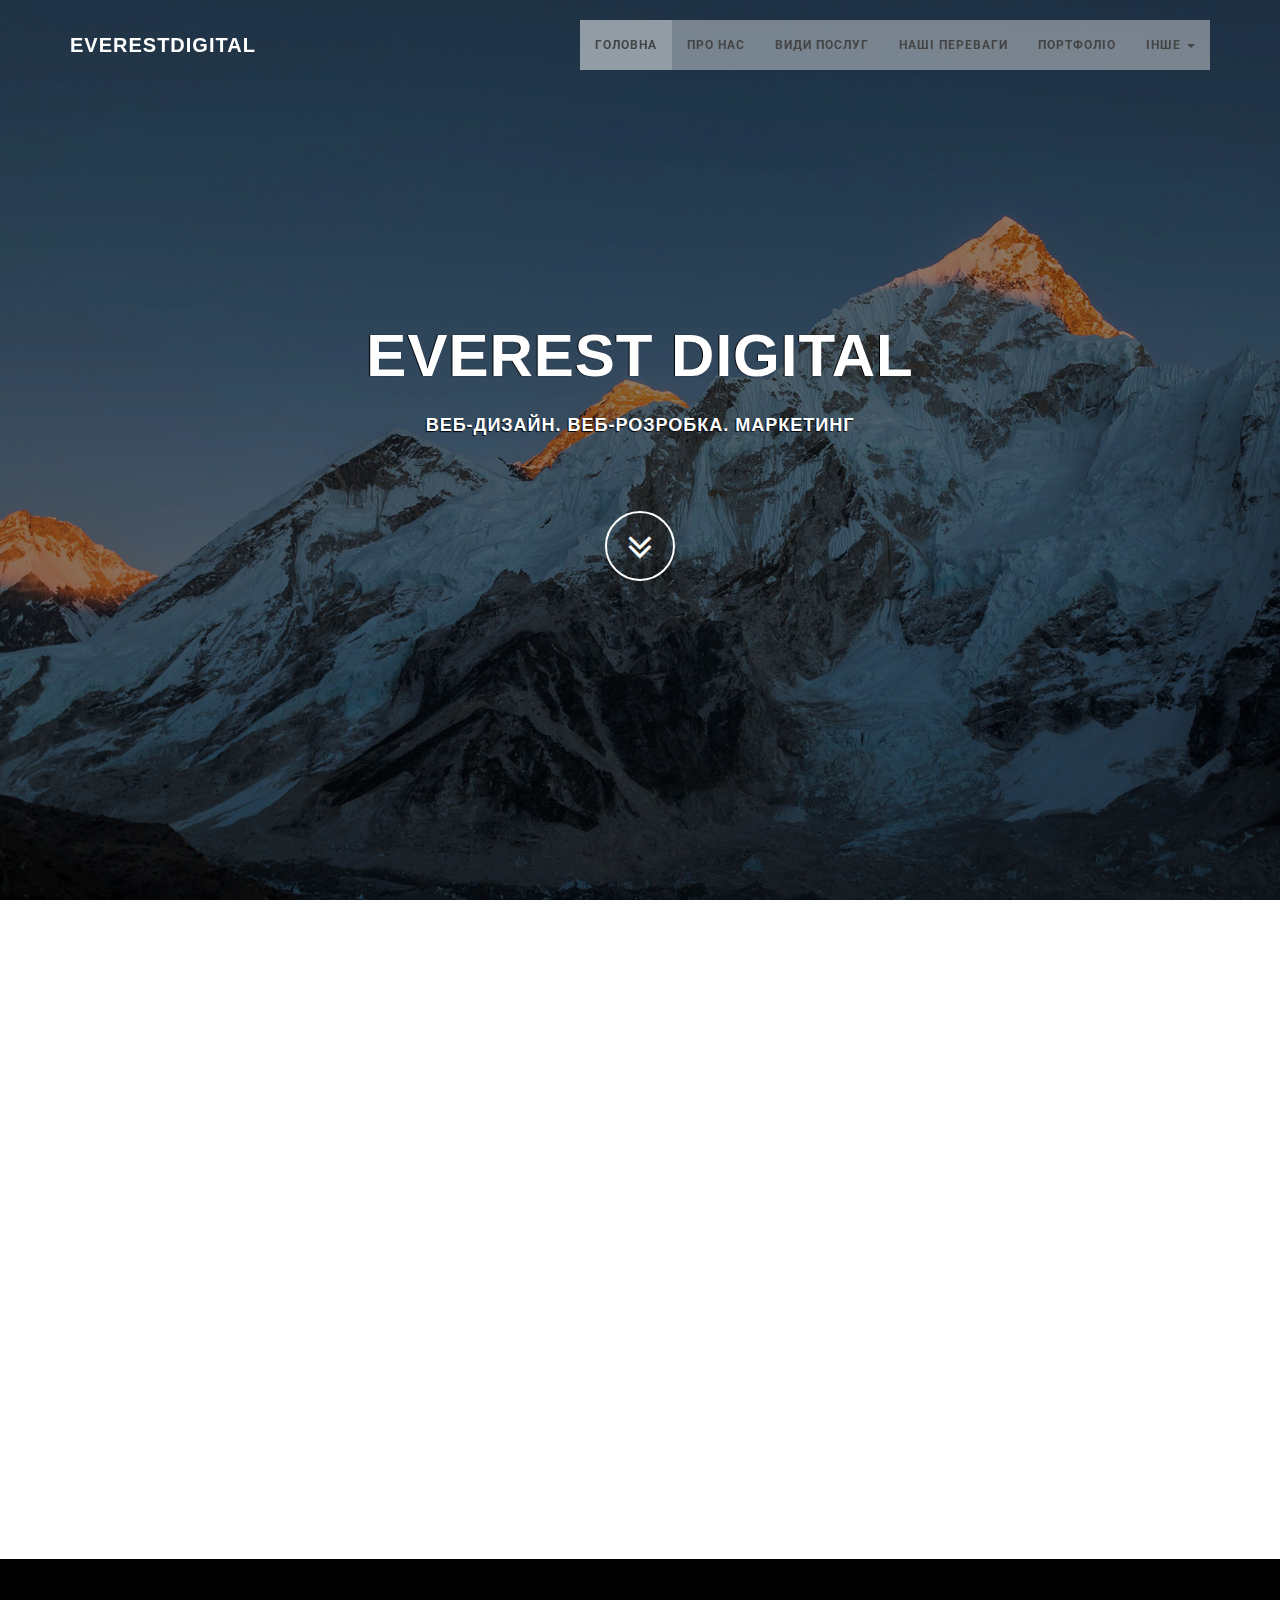
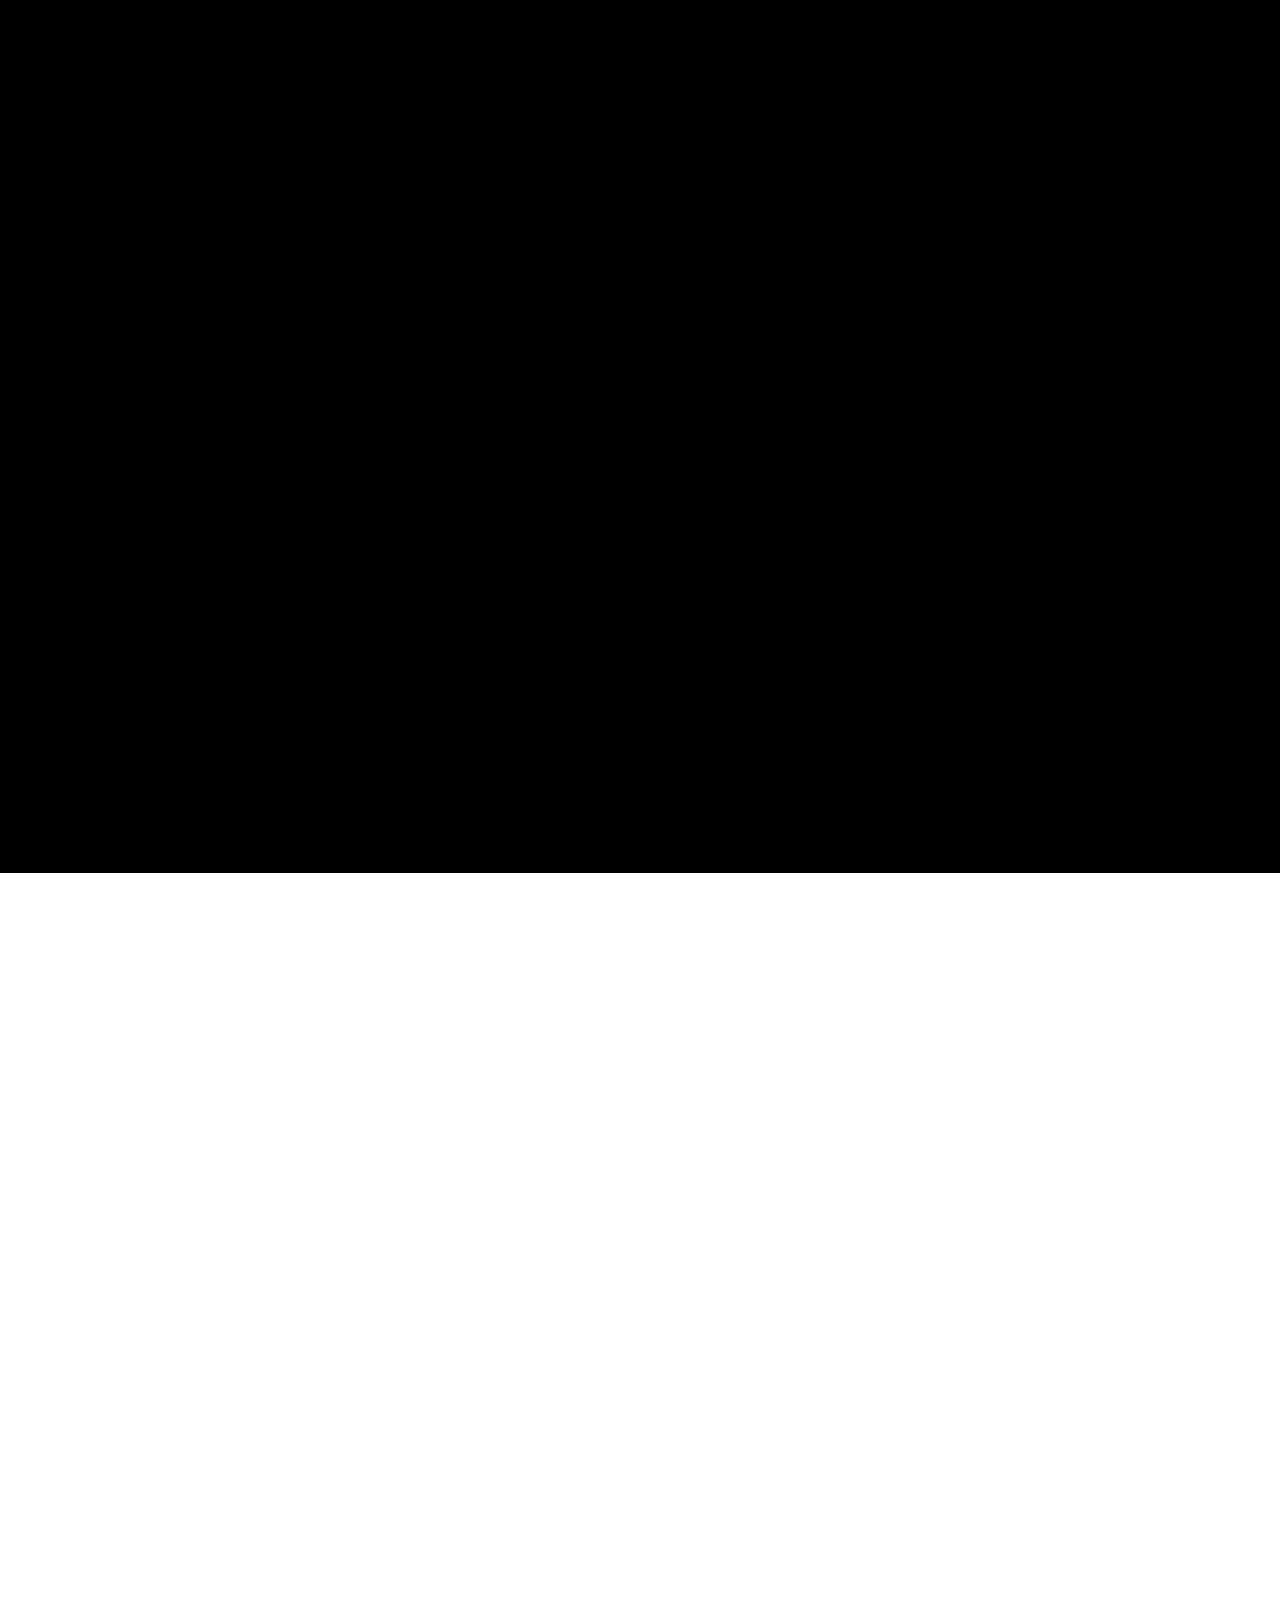
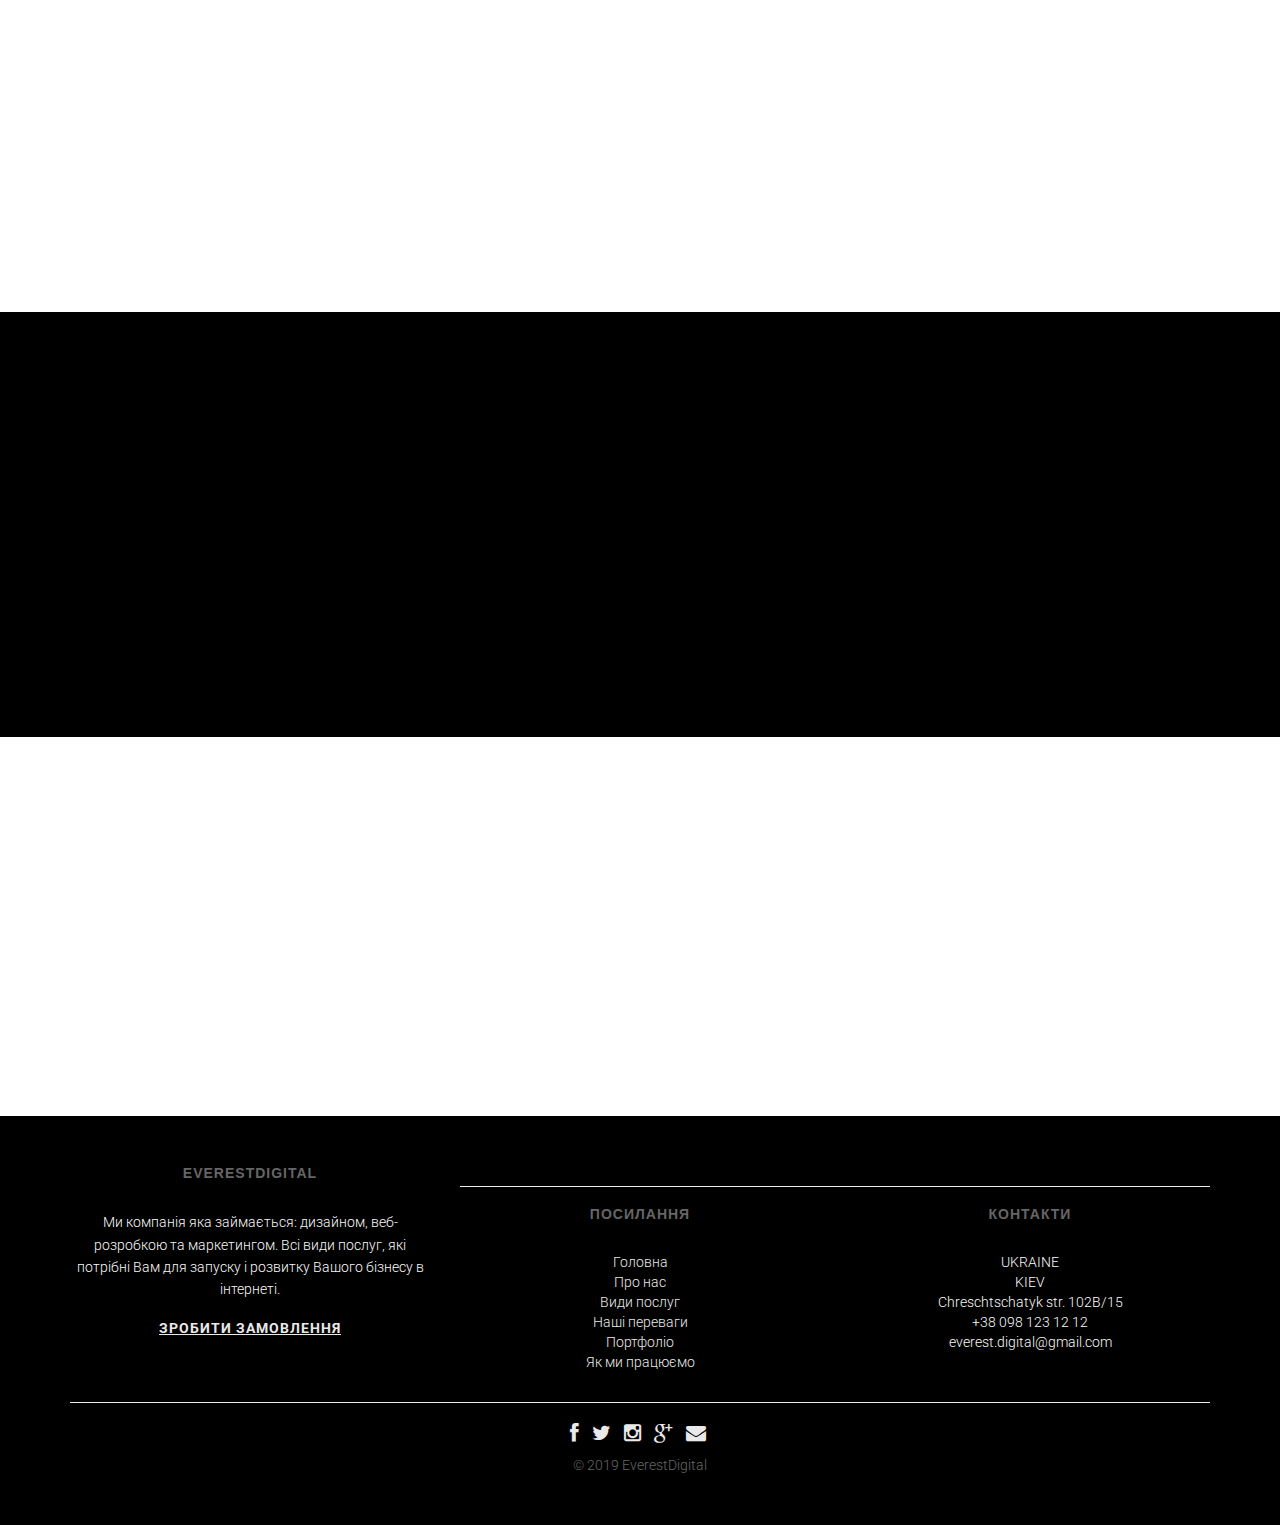
==== commit 935c4ab0: "+animation" ====
--- a/index.html
+++ b/index.html
@@ -13,6 +13,7 @@
 		<link href="font-awesome/css/font-awesome.min.css" rel="stylesheet" type="text/css">
 		<link href="css/animate.css" rel="stylesheet" />
 		<!-- Squad theme CSS -->
+		<link  href="css/fm.revealator.jquery.min.css" rel="stylesheet">
 		<link href="css/style.css" rel="stylesheet">
 		<link href="color/default.css" rel="stylesheet">
 		<link rel="shortcut icon" type="image/ico" href="img/favicon.ico" />
@@ -57,7 +58,7 @@
 		
 <!-- Section: intro -->
 		<section id="intro" class="intro">
-			<div class="descript">
+			<div class="revealator-slidedown revealator-once">
 				<div class="slogan">
 					<h2>Everest <span class="text_color">Digital</span> </h2>
 					<h4>Веб-дизайн. Веб-розробка. Маркетинг</h4>
@@ -74,9 +75,9 @@
 	<main>
 		<!-- Про компанію -->
 		<div class="container" id="about">
-			<h2>Про нас</h2>
-			<h4>Коротко про нашу компанію</h4>
-			<div class="row about">
+			<h2 class="revealator-slidedown revealator-once">Про нас</h2>
+			<h4 class="revealator-slidedown revealator-once">Коротко про нашу компанію</h4>
+			<div class="row about revealator-slidedown revealator-once revealator-delay1">
 				<div class="col-lg-4 col-md-4 col-sm-12">
 				 <img align="center" src="img/logo.jpg" class="img-fluid logo">
 				</div>
@@ -91,11 +92,11 @@
 		<section id="services">
 			<div class="box services1">
 				<div class="container">
-					<h2>Наші послуги</h2>
-					<h4>В нас ви можете замовити послуги у таких сферах</h4>
+					<h2 class="revealator-slidedown revealator-once">Наші послуги</h2>
+					<h4 class="revealator-slidedown revealator-once">В нас ви можете замовити послуги у таких сферах</h4>
 					 	<div class="row">
 							<div class="col-lg-4 col-md-4 col-sm-4 col-xs-12">
-								<div class="box-part text-center">			
+								<div class="box-part text-center single-service revealator-slideup revealator-delay1 revealator-once">			
 									<img src="/img/icons/Design_48px.png" alt="">		
 									<div class="title">
 										<h4>Веб-дизайн</h4>
@@ -110,7 +111,7 @@
 							 </div>
 						</div>	 
 						 <div class="col-lg-4 col-md-4 col-sm-4 col-xs-12">		 
-							<div class="box-part text-center">	
+							<div class="box-part text-center single-service revealator-slideup revealator-delay2 revealator-once">	
 								<img src="/img/icons/Code_48px.png" alt="">			
 								<div class="title">
 									<h4>Веб-розробка</h4>
@@ -125,7 +126,7 @@
 						 </div>
 						</div>	 
 						 <div class="col-lg-4 col-md-4 col-sm-4 col-xs-12">		 
-							<div class="box-part text-center mar-bot">
+							<div class="box-part text-center mar-bot single-service revealator-slideup revealator-delay3 revealator-once">
 								<img src="/img/icons/Increase_48px.png" alt="">		
 								<div class="title">
 									<h4>Маркетинг</h4>
@@ -147,12 +148,12 @@
 <!-- Види послуг -->
 		<section class="services" id="advantages">
 			<div class="container">
-				<h2>Наші переваги</h2>
-				<h4>Чому саме наша компанія</h4>
+				<h2 class="revealator-slidedown revealator-once">Наші переваги</h2>
+				<h4 class="revealator-slidedown revealator-once">Чому саме наша компанія</h4>
 					<div class="row">
 						<div class="col-lg-4 col-md-6 col-sm-6">
 <!-- Single Service -->
-							<div class="single-service">
+							<div class="single-service revealator-slideup revealator-delay1 revealator-once">
 								<i class="fa fa-check"></i>
 								<h4>Досвід роботи</h4>
 								<p>Наша компанія успішно працює і розвивається протягом 5 років. За цей час ми успішно закінчили більше 200 проектів.</p>
@@ -160,7 +161,7 @@
 						</div>
 						<div class="col-lg-4 col-md-6 col-sm-6">
 <!-- Single Service -->
-							<div class="single-service">
+							<div class="single-service revealator-slideup revealator-delay2 revealator-once">
 								<i class="fa fa-user"></i>
 								<h4>Індивідуальний підхід</h4>
 								<p>З кожним клієнтом ми працюємо індивідуально, для досягнення максимальних результатів у розвитку Вашого бізнесу.</p>
@@ -168,7 +169,7 @@
 						</div>
 						<div class="col-lg-4 col-md-6 col-sm-6">
  <!-- Single Service -->
-							<div class="single-service">
+							<div class="single-service revealator-slideup revealator-delay3 revealator-once">
 								<i class="fa fa-code"></i>
 								<h4>Найновіші технології</h4>
 								<p>Наша команда завжди використовує найновіші тренди та технології для досягнення найкращих результатів.</p>
@@ -176,7 +177,7 @@
 						</div>
 						<div class="col-lg-4 col-md-6 col-sm-6">
 <!-- Single Service -->
-							<div class="single-service">
+							<div class="single-service revealator-slideup revealator-delay4 revealator-once">
 								<i class="fa fa-clock-o"></i>
 								<h4>Підтримка 24/7</h4>
 								<p>Наші послуги доступні цілодобово, Ви ніколи не залишитесь без нашої підтримки в важливий для Вас момент.</p>
@@ -184,7 +185,7 @@
 						</div>
 						<div class="col-lg-4 col-md-6 col-sm-6">
 <!-- Single Service -->
-							<div class="single-service">
+							<div class="single-service revealator-slideup revealator-delay5 revealator-once">
 								<i class="fa fa-search"></i>
 								<h4>Аналіз конкурентів</h4>
 								<p>Перед початком роботи, ми проводимо аналіз Ваших конкурентів, і втілюємо тільки найкращі рішення у Вашому проекті.</p>
@@ -192,7 +193,7 @@
 						</div>
 						<div class="col-lg-4 col-md-6 col-sm-6 mar-bot">
 <!-- Single Service -->
-							<div class="single-service mar-bot">
+							<div class="single-service mar-bot revealator-slideup revealator-delay6 revealator-once">
 								<i class="fa fa-thumbs-o-up"></i>
 								<h4>Комплекс послуг</h4>
 								<p>У нас Ви можете замовити всі види послуг, які потрібні зростання Вашого бізнесу в мережі інтернет.</p>
@@ -206,31 +207,31 @@
 		<!-- Портфоліо -->
 		<section id="portfolio">
 			<div class="portfolio-bg">
-				<h2>Портфоліо</h2>
-				<h4>Галерея наших робіт</h4>
+				<h2 class="revealator-slidedown revealator-once">Портфоліо</h2>
+				<h4 class="revealator-slidedown revealator-once">Галерея наших робіт</h4>
 	 			<div class="container" id="portfolio">
+					<div class="gallery_product col-lg-4 col-md-4 col-sm-4 col-xs-6 ">
+						<img src="https://cdn.freelance.ru/img/portfolio/pics/00/36/66/3565201.jpg?mt=9bfcd034" 	class="img-responsive revealator-slideup revealator-delay1 revealator-once">
+					</div>
+
 					<div class="gallery_product col-lg-4 col-md-4 col-sm-4 col-xs-6">
-						<img src="https://cdn.freelance.ru/img/portfolio/pics/00/36/66/3565201.jpg?mt=9bfcd034" 	class="img-responsive">
+						<img src="https://cdn.freelance.ru/img/portfolio/pics/00/36/A8/3582162.jpg?mt=415a39ba" 	class="img-responsive revealator-slideup revealator-delay2 revealator-once">
 					</div>
 
 					<div class="gallery_product col-lg-4 col-md-4 col-sm-4 col-xs-6">
-						<img src="https://cdn.freelance.ru/img/portfolio/pics/00/36/A8/3582162.jpg?mt=415a39ba" 	class="img-responsive">
+						<img src="https://cdn.freelance.ru/img/portfolio/pics/00/2F/7D/3112223.jpg?mt=24279e45" 	class="img-responsive revealator-slideup revealator-delay3 revealator-once">
 					</div>
 
 					<div class="gallery_product col-lg-4 col-md-4 col-sm-4 col-xs-6">
-						<img src="https://cdn.freelance.ru/img/portfolio/pics/00/2F/7D/3112223.jpg?mt=24279e45" 	class="img-responsive">
+						<img src="https://cdn.freelance.ru/img/portfolio/pics/00/36/60/3563725.jpg?mt=a9575514" 	class="img-responsive revealator-slideup revealator-delay4 revealator-once">
 					</div>
 
 					<div class="gallery_product col-lg-4 col-md-4 col-sm-4 col-xs-6">
-						<img src="https://cdn.freelance.ru/img/portfolio/pics/00/36/60/3563725.jpg?mt=a9575514" 	class="img-responsive">
-					</div>
-
-					<div class="gallery_product col-lg-4 col-md-4 col-sm-4 col-xs-6">
-						<img src="https://cdn.freelance.ru/img/portfolio/pics/00/31/3F/3227426.jpg?mt=51d80db0" 	class="img-responsive">
+						<img src="https://cdn.freelance.ru/img/portfolio/pics/00/31/3F/3227426.jpg?mt=51d80db0" 	class="img-responsive revealator-slideup revealator-delay5 revealator-once">
 					</div>
 
 					<div class="gallery_product col-lg-4 col-md-4 col-sm-4 col-xs-6 mar-bot">
-						<img src="https://cdn.freelance.ru/img/portfolio/pics/00/35/FF/3538853.jpg?mt=307812e9" 	class="img-responsive">
+						<img src="https://cdn.freelance.ru/img/portfolio/pics/00/35/FF/3538853.jpg?mt=307812e9" 	class="img-responsive revealator-slideup revealator-delay6 revealator-once">
 					</div>
 				</div>
 			</div>
@@ -240,12 +241,12 @@
 		<section id="howto">
 			<div class="container">
 				<div>
-					<h2>Як ми працюємо?</h2>
-					<h4>1. Заповніть форму <br> 2. З Вами зв'яжеться менджер для уточнення деталей замовлення</h4>
+					<h2 class="revealator-slidedown revealator-once">Як ми працюємо?</h2>
+					<h4 class="revealator-slidedown revealator-once">1. Заповніть форму <br> 2. З Вами зв'яжеться менджер для уточнення деталей замовлення</h4>
 				</div>
 
 				<div class="button-order col text-center">
-					<button type="button" class="btn btn-primary btn-lg" data-toggle="modal" data-target="#exampleModal" >Оформити замовлення</button>
+					<button type="button" class="btn btn-primary btn-lg revealator-zoomin revealator-once" data-toggle="modal" data-target="#exampleModal" >Оформити замовлення</button>
 				</div>
 			</div>
 		</section>
@@ -381,12 +382,14 @@
 		<div class="footer-copyright text-center py-3">© 2019 EverestDigital
 		</div>
 	</footer>
-   <!-- Core JavaScript Files -->
-	 <script src="js/jquery.min.js"></script>
-	 <script src="js/bootstrap.min.js"></script>
-	 <script src="js/jquery.easing.min.js"></script>
-	 <script src="js/wow.min.js"></script>
-	 <!-- Custom Theme JavaScript -->
-	 <script src="js/custom.js"></script>
+	 	<!-- Core JavaScript Files -->
+	 	<script src="js/jquery-1.11.3.min.js"></script>
+		<script src="js/fm.revealator.jquery.min.js"></script>
+	 	<script src="js/jquery.min.js"></script>
+		<script src="js/bootstrap.min.js"></script>
+	 	<script src="js/jquery.easing.min.js"></script>
+	 	<script src="js/wow.min.js"></script>
+	 	<!-- Custom Theme JavaScript -->
+		 <script src="js/custom.js"></script>
   </body>
 </html>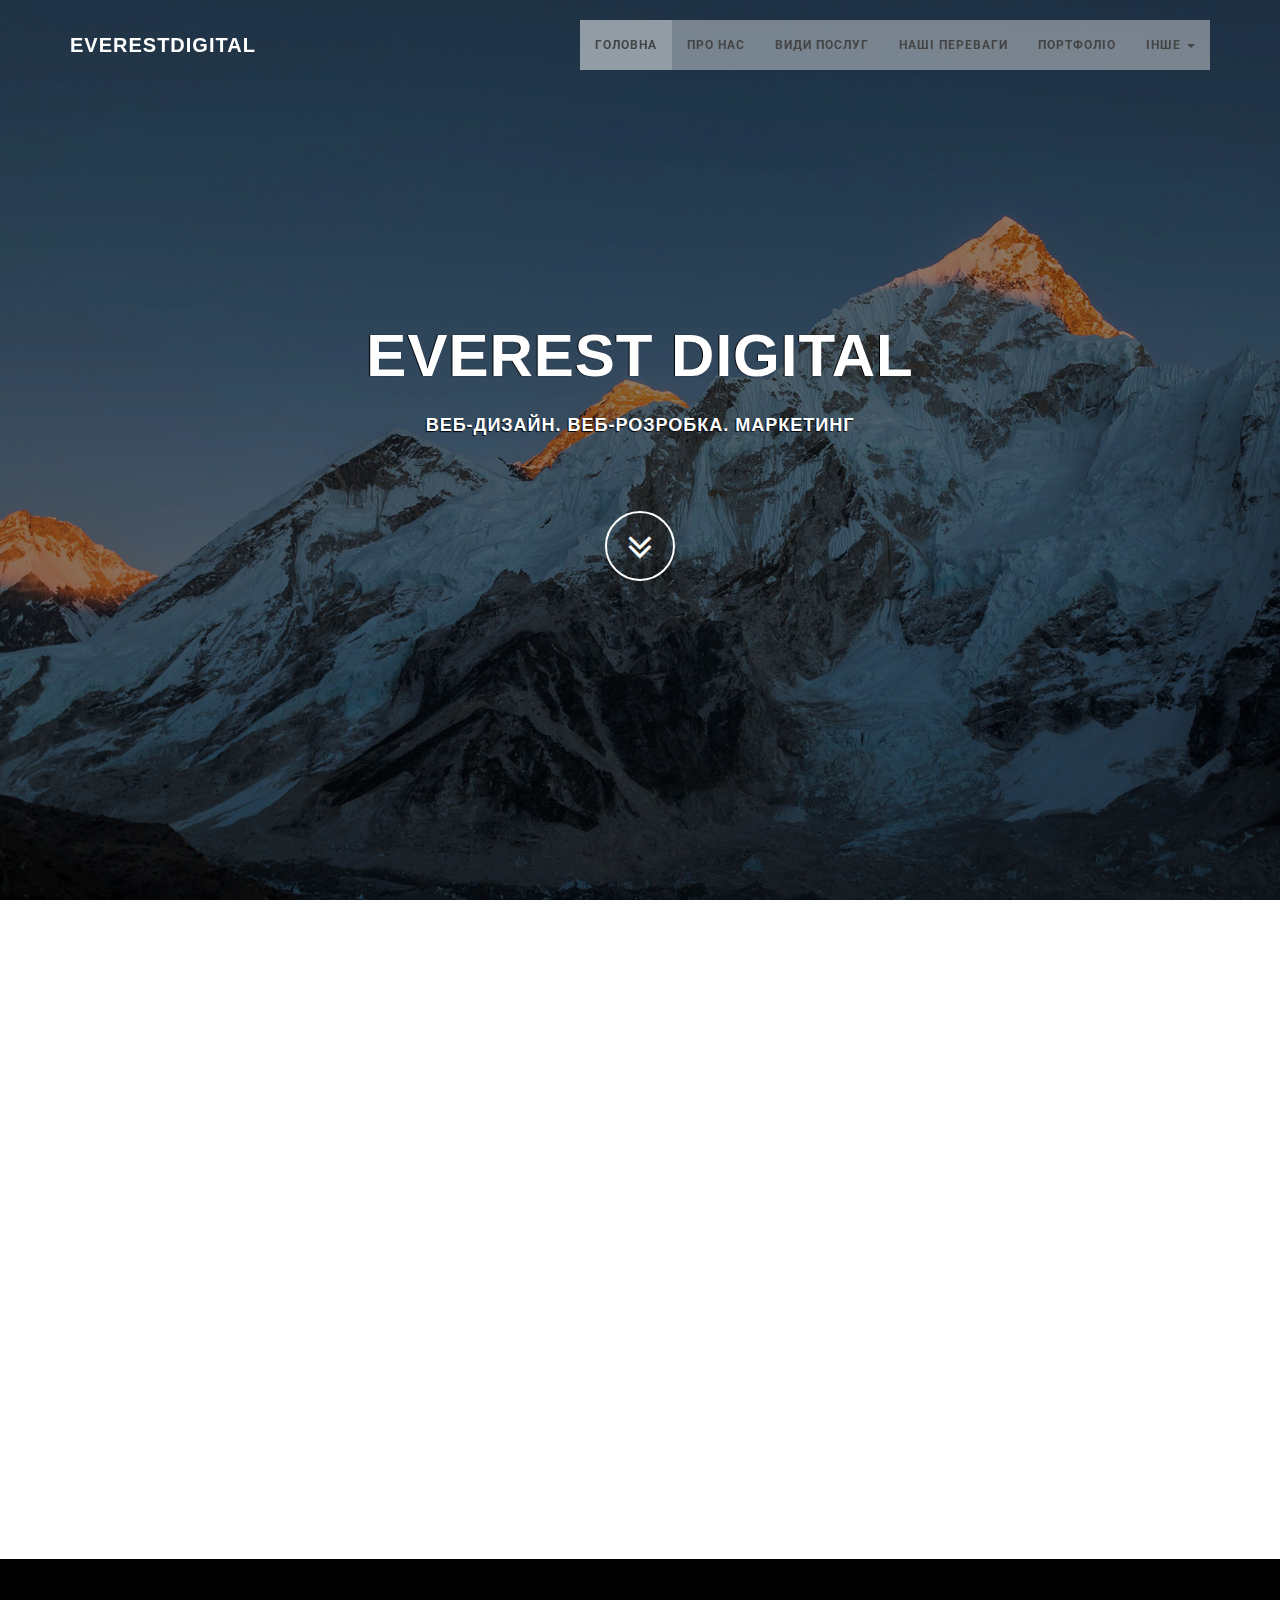
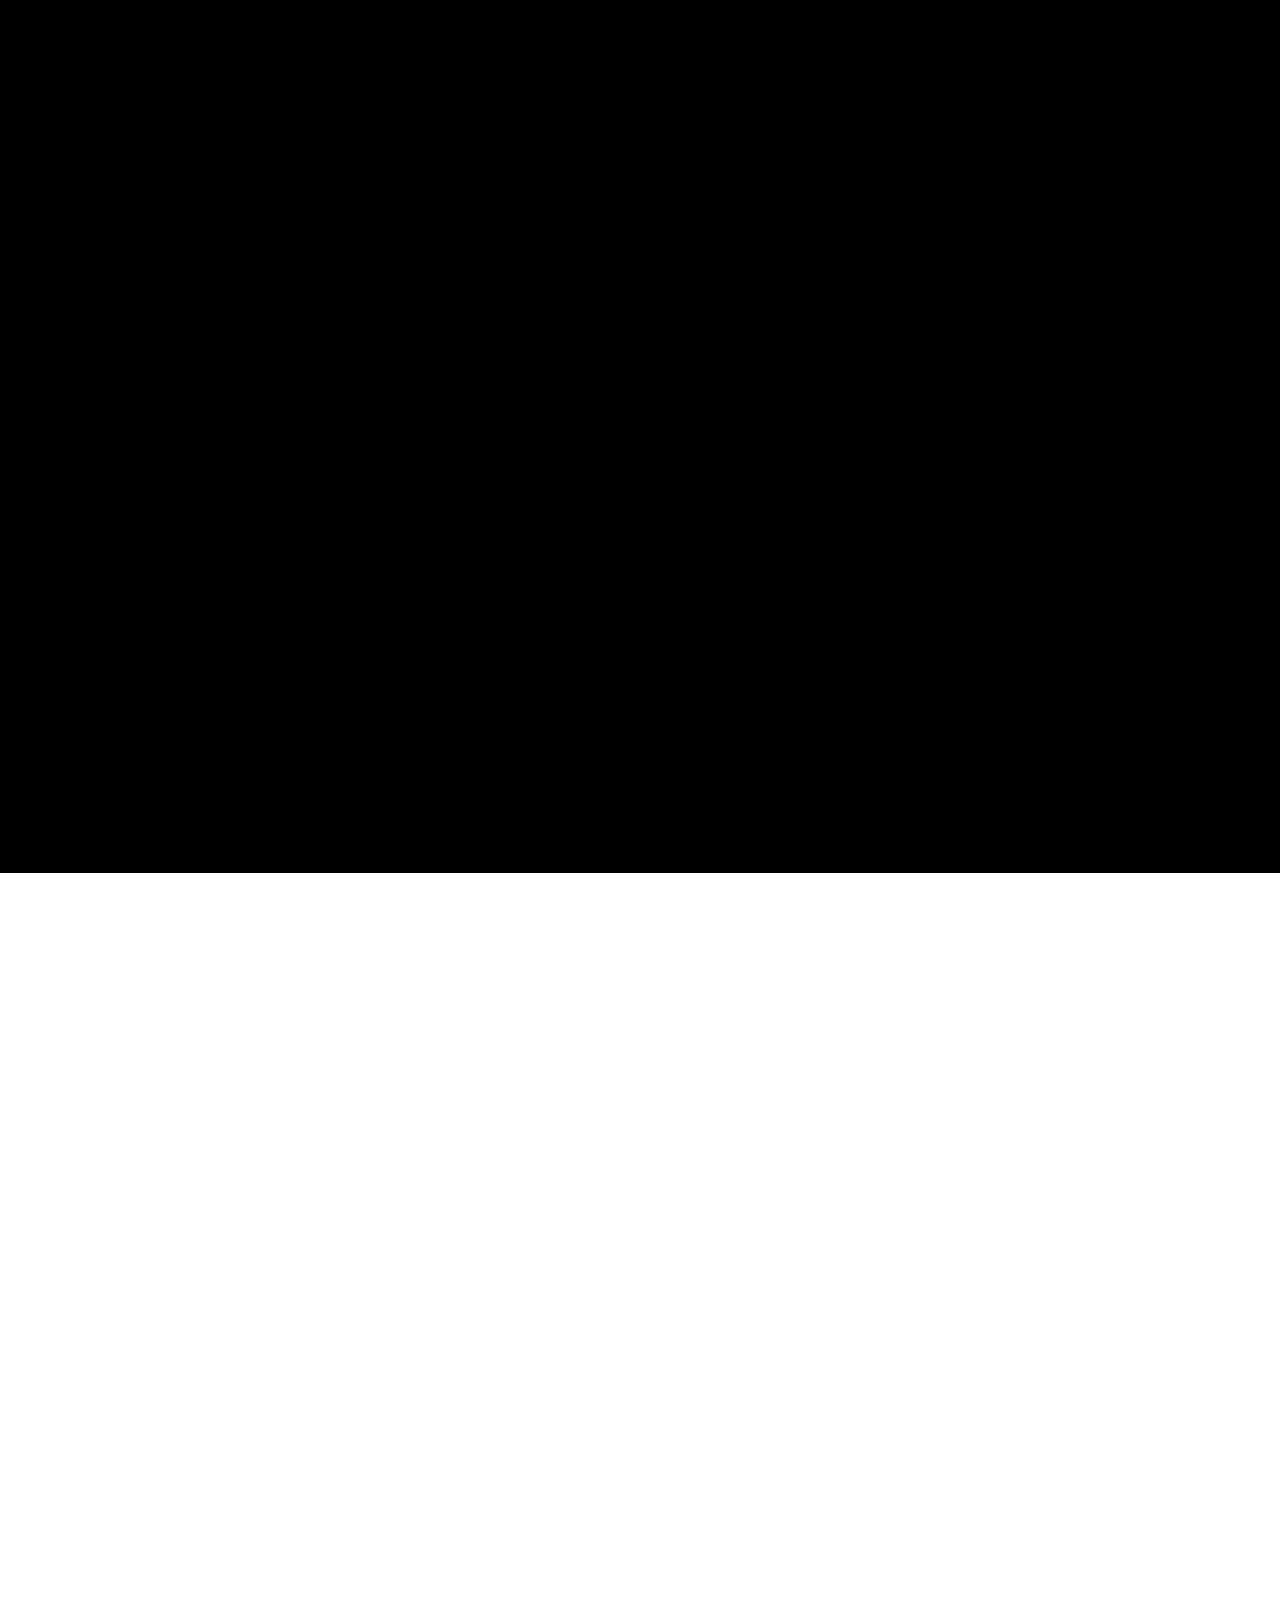
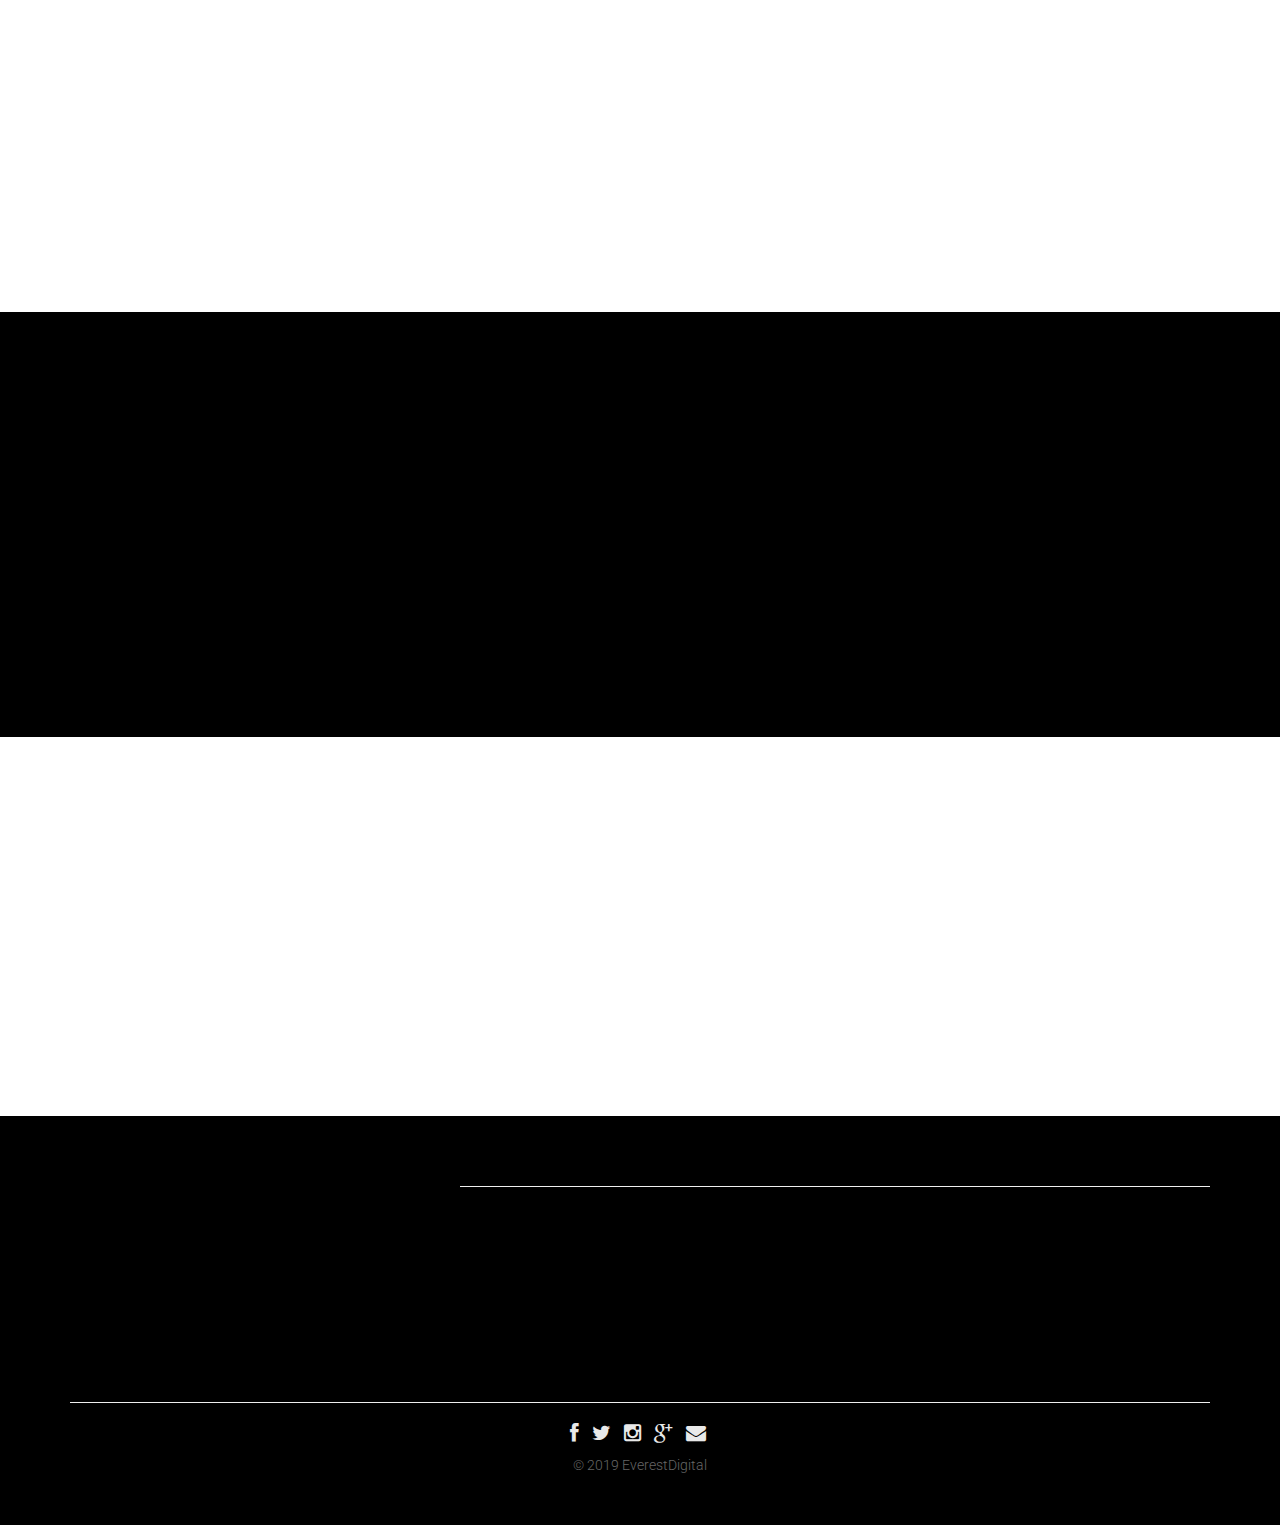
==== commit fb962b2b: "updated" ====
--- a/index.html
+++ b/index.html
@@ -77,7 +77,7 @@
 		<div class="container" id="about">
 			<h2 class="revealator-slidedown revealator-once">Про нас</h2>
 			<h4 class="revealator-slidedown revealator-once">Коротко про нашу компанію</h4>
-			<div class="row about revealator-slidedown revealator-once revealator-delay1">
+			<div class="row about revealator-slidedown revealator-once">
 				<div class="col-lg-4 col-md-4 col-sm-12">
 				 <img align="center" src="img/logo.jpg" class="img-fluid logo">
 				</div>
@@ -96,7 +96,7 @@
 					<h4 class="revealator-slidedown revealator-once">В нас ви можете замовити послуги у таких сферах</h4>
 					 	<div class="row">
 							<div class="col-lg-4 col-md-4 col-sm-4 col-xs-12">
-								<div class="box-part text-center single-service revealator-slideup revealator-delay1 revealator-once">			
+								<div class="box-part text-center single-service revealator-slidedown revealator-once">			
 									<img src="/img/icons/Design_48px.png" alt="">		
 									<div class="title">
 										<h4>Веб-дизайн</h4>
@@ -111,7 +111,7 @@
 							 </div>
 						</div>	 
 						 <div class="col-lg-4 col-md-4 col-sm-4 col-xs-12">		 
-							<div class="box-part text-center single-service revealator-slideup revealator-delay2 revealator-once">	
+							<div class="box-part text-center single-service revealator-slidedown revealator-once">	
 								<img src="/img/icons/Code_48px.png" alt="">			
 								<div class="title">
 									<h4>Веб-розробка</h4>
@@ -126,7 +126,7 @@
 						 </div>
 						</div>	 
 						 <div class="col-lg-4 col-md-4 col-sm-4 col-xs-12">		 
-							<div class="box-part text-center mar-bot single-service revealator-slideup revealator-delay3 revealator-once">
+							<div class="box-part text-center mar-bot single-service revealator-slidedown revealator-once">
 								<img src="/img/icons/Increase_48px.png" alt="">		
 								<div class="title">
 									<h4>Маркетинг</h4>
@@ -153,7 +153,7 @@
 					<div class="row">
 						<div class="col-lg-4 col-md-6 col-sm-6">
 <!-- Single Service -->
-							<div class="single-service revealator-slideup revealator-delay1 revealator-once">
+							<div class="single-service revealator-slidedown revealator-once">
 								<i class="fa fa-check"></i>
 								<h4>Досвід роботи</h4>
 								<p>Наша компанія успішно працює і розвивається протягом 5 років. За цей час ми успішно закінчили більше 200 проектів.</p>
@@ -161,7 +161,7 @@
 						</div>
 						<div class="col-lg-4 col-md-6 col-sm-6">
 <!-- Single Service -->
-							<div class="single-service revealator-slideup revealator-delay2 revealator-once">
+							<div class="single-service revealator-slidedown revealator-once">
 								<i class="fa fa-user"></i>
 								<h4>Індивідуальний підхід</h4>
 								<p>З кожним клієнтом ми працюємо індивідуально, для досягнення максимальних результатів у розвитку Вашого бізнесу.</p>
@@ -169,7 +169,7 @@
 						</div>
 						<div class="col-lg-4 col-md-6 col-sm-6">
  <!-- Single Service -->
-							<div class="single-service revealator-slideup revealator-delay3 revealator-once">
+							<div class="single-service revealator-slidedown revealator-once">
 								<i class="fa fa-code"></i>
 								<h4>Найновіші технології</h4>
 								<p>Наша команда завжди використовує найновіші тренди та технології для досягнення найкращих результатів.</p>
@@ -177,7 +177,7 @@
 						</div>
 						<div class="col-lg-4 col-md-6 col-sm-6">
 <!-- Single Service -->
-							<div class="single-service revealator-slideup revealator-delay4 revealator-once">
+							<div class="single-service revealator-slidedown revealator-once">
 								<i class="fa fa-clock-o"></i>
 								<h4>Підтримка 24/7</h4>
 								<p>Наші послуги доступні цілодобово, Ви ніколи не залишитесь без нашої підтримки в важливий для Вас момент.</p>
@@ -185,7 +185,7 @@
 						</div>
 						<div class="col-lg-4 col-md-6 col-sm-6">
 <!-- Single Service -->
-							<div class="single-service revealator-slideup revealator-delay5 revealator-once">
+							<div class="single-service revealator-slidedown revealator-once">
 								<i class="fa fa-search"></i>
 								<h4>Аналіз конкурентів</h4>
 								<p>Перед початком роботи, ми проводимо аналіз Ваших конкурентів, і втілюємо тільки найкращі рішення у Вашому проекті.</p>
@@ -193,7 +193,7 @@
 						</div>
 						<div class="col-lg-4 col-md-6 col-sm-6 mar-bot">
 <!-- Single Service -->
-							<div class="single-service mar-bot revealator-slideup revealator-delay6 revealator-once">
+							<div class="single-service mar-bot revealator-slidedown revealator-once">
 								<i class="fa fa-thumbs-o-up"></i>
 								<h4>Комплекс послуг</h4>
 								<p>У нас Ви можете замовити всі види послуг, які потрібні зростання Вашого бізнесу в мережі інтернет.</p>
@@ -211,27 +211,27 @@
 				<h4 class="revealator-slidedown revealator-once">Галерея наших робіт</h4>
 	 			<div class="container" id="portfolio">
 					<div class="gallery_product col-lg-4 col-md-4 col-sm-4 col-xs-6 ">
-						<img src="https://cdn.freelance.ru/img/portfolio/pics/00/36/66/3565201.jpg?mt=9bfcd034" 	class="img-responsive revealator-slideup revealator-delay1 revealator-once">
+						<img src="https://cdn.freelance.ru/img/portfolio/pics/00/36/66/3565201.jpg?mt=9bfcd034" 	class="img-responsive revealator-slidedown revealator-once">
 					</div>
 
 					<div class="gallery_product col-lg-4 col-md-4 col-sm-4 col-xs-6">
-						<img src="https://cdn.freelance.ru/img/portfolio/pics/00/36/A8/3582162.jpg?mt=415a39ba" 	class="img-responsive revealator-slideup revealator-delay2 revealator-once">
+						<img src="https://cdn.freelance.ru/img/portfolio/pics/00/36/A8/3582162.jpg?mt=415a39ba" 	class="img-responsive revealator-slidedown revealator-once">
 					</div>
 
 					<div class="gallery_product col-lg-4 col-md-4 col-sm-4 col-xs-6">
-						<img src="https://cdn.freelance.ru/img/portfolio/pics/00/2F/7D/3112223.jpg?mt=24279e45" 	class="img-responsive revealator-slideup revealator-delay3 revealator-once">
+						<img src="https://cdn.freelance.ru/img/portfolio/pics/00/2F/7D/3112223.jpg?mt=24279e45" 	class="img-responsive revealator-slidedown revealator-once">
 					</div>
 
 					<div class="gallery_product col-lg-4 col-md-4 col-sm-4 col-xs-6">
-						<img src="https://cdn.freelance.ru/img/portfolio/pics/00/36/60/3563725.jpg?mt=a9575514" 	class="img-responsive revealator-slideup revealator-delay4 revealator-once">
+						<img src="https://cdn.freelance.ru/img/portfolio/pics/00/36/60/3563725.jpg?mt=a9575514" 	class="img-responsive revealator-slidedown revealator-once">
 					</div>
 
 					<div class="gallery_product col-lg-4 col-md-4 col-sm-4 col-xs-6">
-						<img src="https://cdn.freelance.ru/img/portfolio/pics/00/31/3F/3227426.jpg?mt=51d80db0" 	class="img-responsive revealator-slideup revealator-delay5 revealator-once">
+						<img src="https://cdn.freelance.ru/img/portfolio/pics/00/31/3F/3227426.jpg?mt=51d80db0" 	class="img-responsive revealator-slidedown revealator-once">
 					</div>
 
 					<div class="gallery_product col-lg-4 col-md-4 col-sm-4 col-xs-6 mar-bot">
-						<img src="https://cdn.freelance.ru/img/portfolio/pics/00/35/FF/3538853.jpg?mt=307812e9" 	class="img-responsive revealator-slideup revealator-delay6 revealator-once">
+						<img src="https://cdn.freelance.ru/img/portfolio/pics/00/35/FF/3538853.jpg?mt=307812e9" 	class="img-responsive revealator-slidedown revealator-once">
 					</div>
 				</div>
 			</div>
@@ -311,7 +311,7 @@
 	<footer class="page-footer font-small blue pt-4" id="footer">
 		<div class="container text-center text-md-left">
 			<div class="row">
-				<div class="col-md-4 mt-md-0 mt-3">
+				<div class="col-md-4 mt-md-0 mt-3 revealator-zoomin revealator-once">
 					<h5 class="text-uppercase">EverestDigital</h5>
 					<p>Ми компанія яка займається: дизайном, веб-розробкою та маркетингом. Всі види послуг, які потрібні Вам для запуску і розвитку Вашого бізнесу в інтернеті.</p>
 					<h5>
@@ -321,7 +321,7 @@
 				<div class="col-md-8">
 					<hr class="short-hr">
 				</div>
-				<div class="col-md-4 mb-md-0 mb-3">
+				<div class="col-md-4 mb-md-0 mb-3 revealator-zoomin revealator-once">
 					<h5 class="text-uppercase">Посилання</h5>
 					<ul class="list-unstyled">
 						<li>
@@ -344,7 +344,7 @@
 						</li>
 					</ul>
 				</div>
-				<div class="col-md-4 mb-md-0 mb-3">
+				<div class="col-md-4 mb-md-0 mb-3 revealator-zoomin revealator-once">
 					<h5 class="text-uppercase">Контакти</h5>
 					<ul class="list-unstyled">
 						<li>
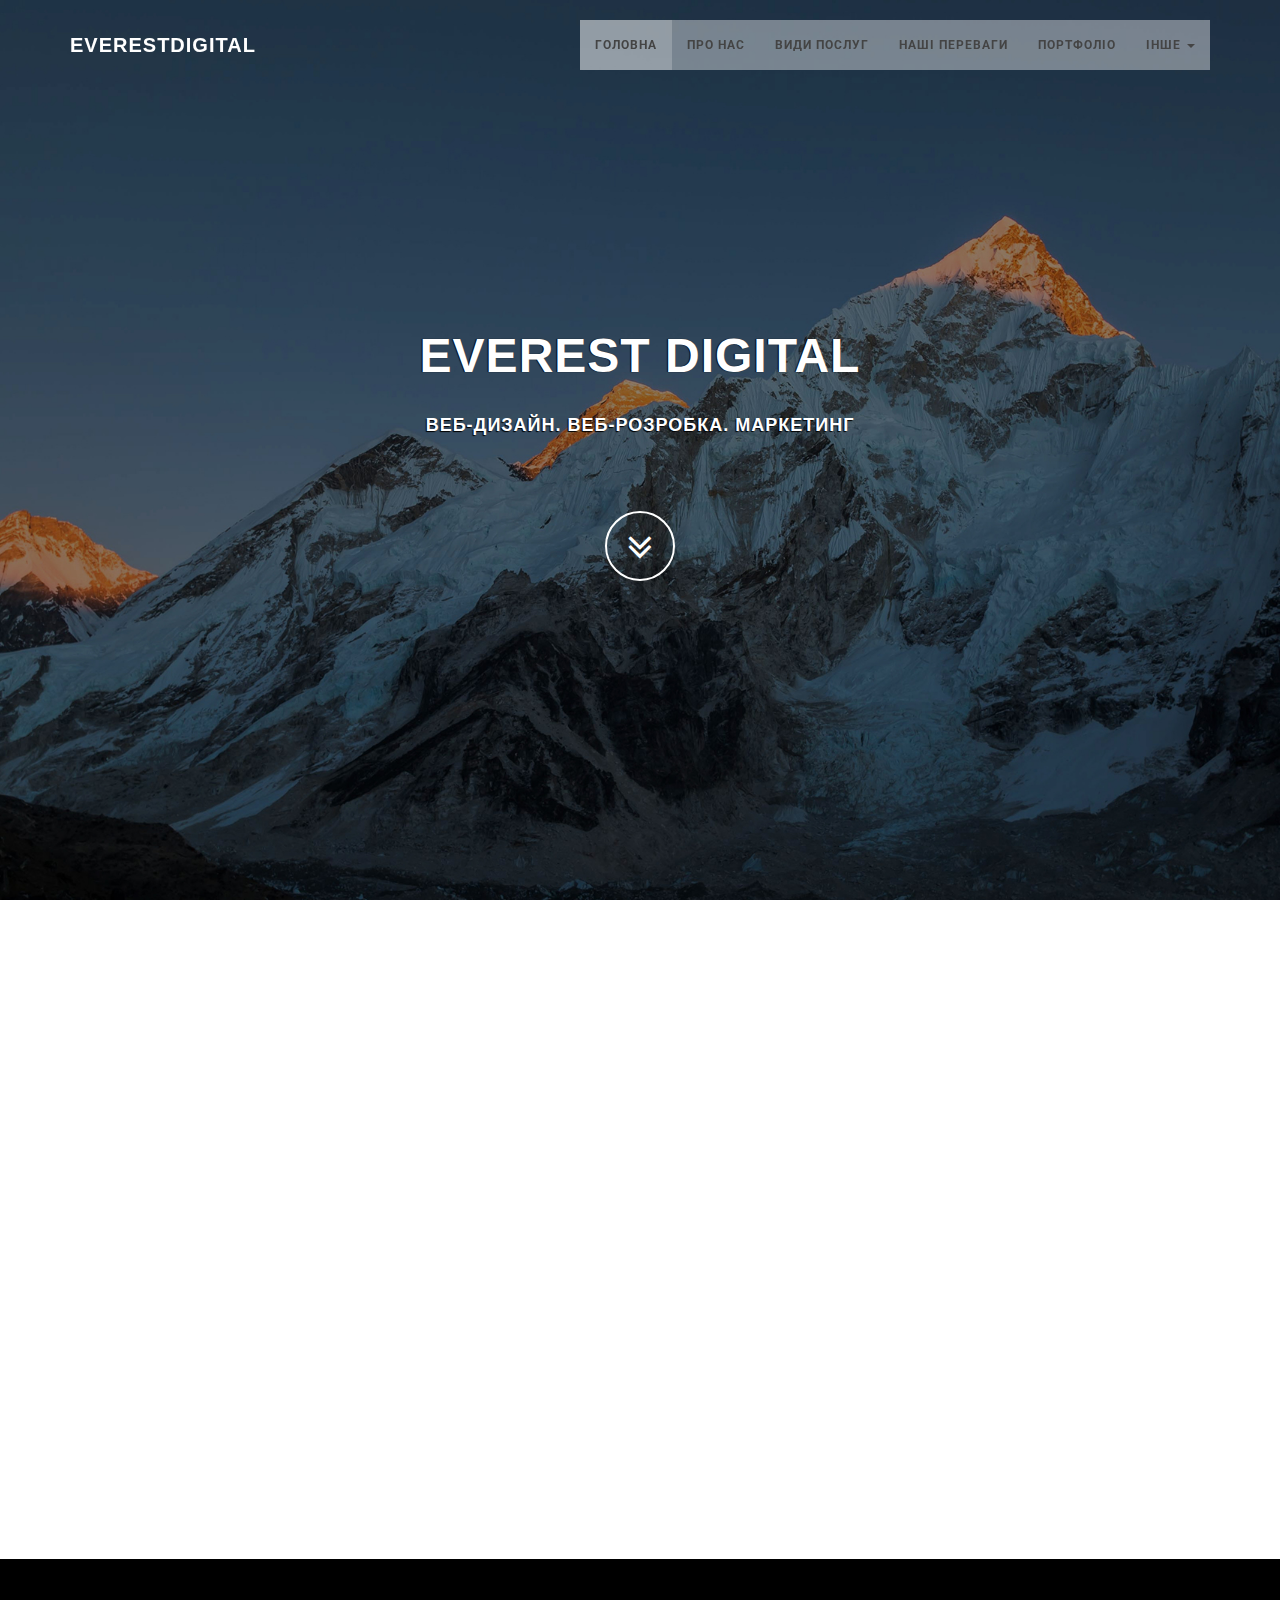
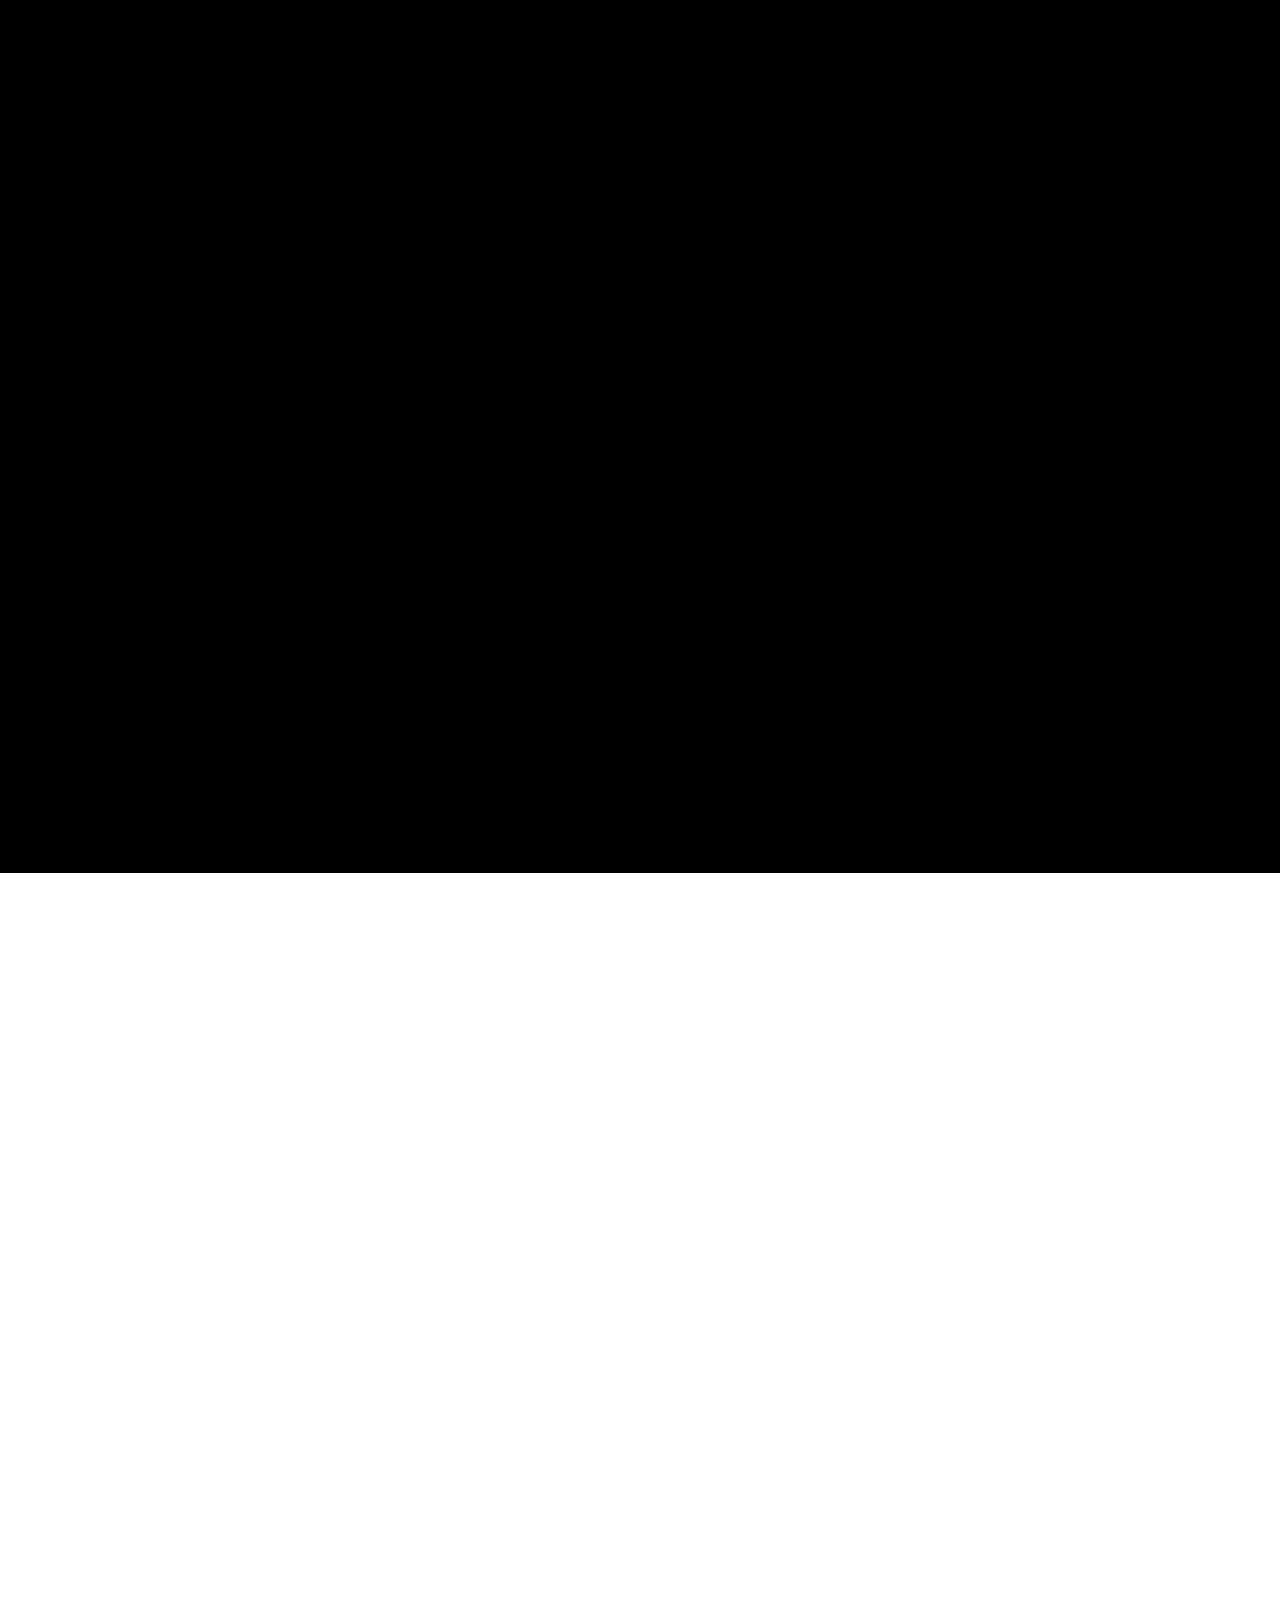
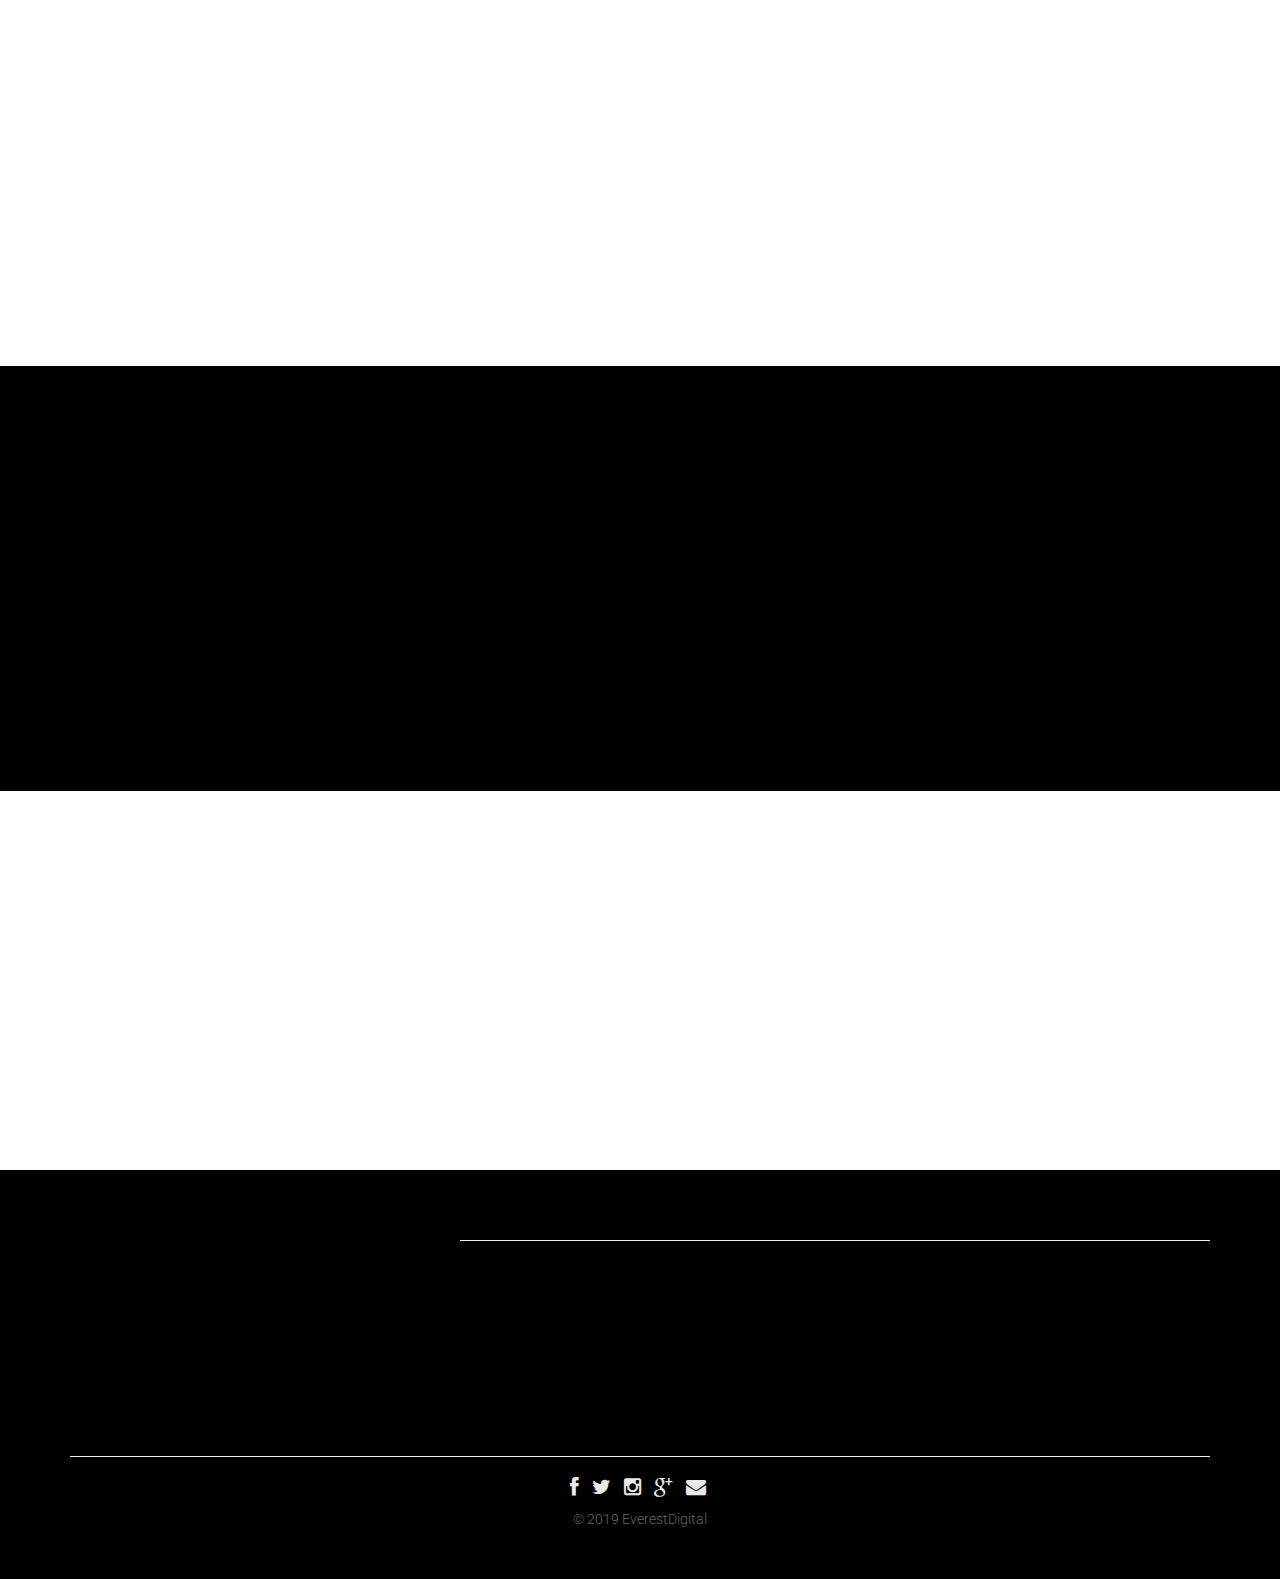
==== commit 36d56e49: "Final" ====
--- a/index.html
+++ b/index.html
@@ -2,24 +2,22 @@
 <!doctype html>
 <html lang="en">
   <head>
-    <!-- Required meta tags -->
     <meta charset="utf-8">
     <meta name="viewport" content="width=device-width, initial-scale=1, shrink-to-fit=no">
-
     <!-- Bootstrap CSS -->
 		<link href="css/bootstrap.min.css" rel="stylesheet" type="text/css">
-
-		<!-- Fonts -->
 		<link href="font-awesome/css/font-awesome.min.css" rel="stylesheet" type="text/css">
 		<link href="css/animate.css" rel="stylesheet" />
-		<!-- Squad theme CSS -->
 		<link  href="css/fm.revealator.jquery.min.css" rel="stylesheet">
 		<link href="css/style.css" rel="stylesheet">
 		<link href="color/default.css" rel="stylesheet">
-		<link rel="shortcut icon" type="image/ico" href="img/favicon.ico" />
-
+		<link rel="shortcut icon" type="image/ico" href="img/favicon.ico">
     <title>EverestDigital</title>
-  </head>
+	</head>
+
+<!-- ===========================
+--- Навбар
+============================ -->
   <body id="page-top" data-spy="scroll" data-target=".navbar-custom">
 	<header>
 		<nav class="navbar navbar-custom navbar-fixed-top" role="navigation">
@@ -33,7 +31,6 @@
 					</a>
 				</div>
 		
-<!-- Collect the nav links, forms, and other content for toggling -->
 				<div id="menu" class="collapse navbar-collapse navbar-right navbar-main-collapse">
 					<ul class="nav navbar-nav">
 						<li><a href="#intro" class="flowing-scroll">Головна</a></li>
@@ -51,12 +48,12 @@
 						</li>
 					</ul>
 				</div>
-<!-- /.navbar-collapse -->
-			</div>
-<!-- /.container -->
+			</div>
 		</nav>
-		
-<!-- Section: intro -->
+
+<!-- ===========================
+--- Інтро
+============================ -->
 		<section id="intro" class="intro">
 			<div class="revealator-slidedown revealator-once">
 				<div class="slogan">
@@ -71,9 +68,11 @@
 			</div>
 		</section>
 	</header>
-	
 	<main>
-		<!-- Про компанію -->
+
+<!-- ===========================
+--- Про компанію
+============================ -->
 		<div class="container" id="about">
 			<h2 class="revealator-slidedown revealator-once">Про нас</h2>
 			<h4 class="revealator-slidedown revealator-once">Коротко про нашу компанію</h4>
@@ -88,7 +87,10 @@
 				</div>
 			</div>
 		</div>
-<!-- Услуги -->
+
+<!-- ===========================
+--- Наші послуги
+============================ -->
 		<section id="services">
 			<div class="box services1">
 				<div class="container">
@@ -145,14 +147,15 @@
 		</div>
 	</section>
 
-<!-- Види послуг -->
+<!-- ===========================
+--- Наші переваги
+============================ -->
 		<section class="services" id="advantages">
 			<div class="container">
 				<h2 class="revealator-slidedown revealator-once">Наші переваги</h2>
 				<h4 class="revealator-slidedown revealator-once">Чому саме наша компанія</h4>
 					<div class="row">
 						<div class="col-lg-4 col-md-6 col-sm-6">
-<!-- Single Service -->
 							<div class="single-service revealator-slidedown revealator-once">
 								<i class="fa fa-check"></i>
 								<h4>Досвід роботи</h4>
@@ -160,7 +163,6 @@
 							</div>
 						</div>
 						<div class="col-lg-4 col-md-6 col-sm-6">
-<!-- Single Service -->
 							<div class="single-service revealator-slidedown revealator-once">
 								<i class="fa fa-user"></i>
 								<h4>Індивідуальний підхід</h4>
@@ -168,7 +170,6 @@
 							</div>
 						</div>
 						<div class="col-lg-4 col-md-6 col-sm-6">
- <!-- Single Service -->
 							<div class="single-service revealator-slidedown revealator-once">
 								<i class="fa fa-code"></i>
 								<h4>Найновіші технології</h4>
@@ -176,7 +177,6 @@
 							</div>
 						</div>
 						<div class="col-lg-4 col-md-6 col-sm-6">
-<!-- Single Service -->
 							<div class="single-service revealator-slidedown revealator-once">
 								<i class="fa fa-clock-o"></i>
 								<h4>Підтримка 24/7</h4>
@@ -184,7 +184,6 @@
 							</div>
 						</div>
 						<div class="col-lg-4 col-md-6 col-sm-6">
-<!-- Single Service -->
 							<div class="single-service revealator-slidedown revealator-once">
 								<i class="fa fa-search"></i>
 								<h4>Аналіз конкурентів</h4>
@@ -192,7 +191,6 @@
 							</div>
 						</div>
 						<div class="col-lg-4 col-md-6 col-sm-6 mar-bot">
-<!-- Single Service -->
 							<div class="single-service mar-bot revealator-slidedown revealator-once">
 								<i class="fa fa-thumbs-o-up"></i>
 								<h4>Комплекс послуг</h4>
@@ -203,8 +201,9 @@
 			</div>
 		</section>
 
-
-		<!-- Портфоліо -->
+<!-- ===========================
+--- Портфоліо
+============================ -->
 		<section id="portfolio">
 			<div class="portfolio-bg">
 				<h2 class="revealator-slidedown revealator-once">Портфоліо</h2>
@@ -237,12 +236,14 @@
 			</div>
 		</section>
 
-		<!-- Як ми працюєм -->
+<!-- ===========================
+--- Як працюєм
+============================ -->
 		<section id="howto">
 			<div class="container">
 				<div>
 					<h2 class="revealator-slidedown revealator-once">Як ми працюємо?</h2>
-					<h4 class="revealator-slidedown revealator-once">1. Заповніть форму <br> 2. З Вами зв'яжеться менджер для уточнення деталей замовлення</h4>
+					<h4 class="revealator-slidedown revealator-once">1. Заповніть форму <br> 2. З Вами зв'яжеться менеджер для уточнення деталей замовлення</h4>
 				</div>
 
 				<div class="button-order col text-center">
@@ -251,8 +252,9 @@
 			</div>
 		</section>
 
-<!-- Модальне вікно -->
-
+<!-- ===========================
+--- Модальне вікно
+============================ -->
 		<section>
 			<div class="modal fade container" id="exampleModal" tabindex="-1" role="dialog" aria-labelledby="exampleModalLabel" aria-hidden="true">
 				<div class="modal-dialog" role="document">
@@ -307,7 +309,9 @@
 		</section>
 	</main>
 
-		<!-- Футер -->
+<!-- ===========================
+--- Футер
+============================ -->
 	<footer class="page-footer font-small blue pt-4" id="footer">
 		<div class="container text-center text-md-left">
 			<div class="row">
@@ -382,14 +386,12 @@
 		<div class="footer-copyright text-center py-3">© 2019 EverestDigital
 		</div>
 	</footer>
-	 	<!-- Core JavaScript Files -->
 	 	<script src="js/jquery-1.11.3.min.js"></script>
 		<script src="js/fm.revealator.jquery.min.js"></script>
 	 	<script src="js/jquery.min.js"></script>
 		<script src="js/bootstrap.min.js"></script>
 	 	<script src="js/jquery.easing.min.js"></script>
 	 	<script src="js/wow.min.js"></script>
-	 	<!-- Custom Theme JavaScript -->
-		 <script src="js/custom.js"></script>
+		<script src="js/custom.js"></script>
   </body>
 </html>--- a/css/style.css
+++ b/css/style.css
@@ -1,5 +1,4 @@
 @charset "UTF-8";
-/* ==== Google font ==== */
 @import url("https://fonts.googleapis.com/css?family=Roboto:100,300,400,700,900&subset=cyrillic|Montserrat:700|Merriweather:400italic");
 body {
   width: 100%;
@@ -52,6 +51,9 @@
   color: #176e61;
 }
 
+/* ===========================
+--- Навбар
+============================ */
 .navbar {
   margin-bottom: 0;
   border-bottom: 1px solid rgba(255, 255, 255, 0.3);
@@ -157,7 +159,7 @@
 }
 
 /* ===========================
---- Intro
+--- Інтро
 ============================ */
 .intro {
   width: 100%;
@@ -201,20 +203,8 @@
   text-shadow: -1px 1px 1px #000;
 }
 
-@media (max-width: 768px) {
-  .intro .slogan h2 {
-    font-size: 48px;
-  }
-}
-
-@media (max-width: 600px) {
-  .intro .slogan h2 {
-    font-size: 36px;
-  }
-}
-
-/* ===========================
---- About
+/* ===========================
+--- Про нас
 ============================ */
 .about {
   margin-bottom: 150px;
@@ -250,7 +240,7 @@
 }
 
 /* ===========================
---- Услуги
+--- Послуги
 ============================ */
 .services1 {
   background-color: #000;
@@ -294,7 +284,7 @@
 }
 
 /* ===========================
---- Galery
+--- Портфоліо
 ============================ */
 .gallery_product {
   margin-bottom: 30px;
@@ -314,9 +304,10 @@
 }
 
 /* ===========================
---- Services
+--- Переваги
 ============================ */
 .single-service {
+  min-height: 315px;
   position: relative;
   text-align: center;
   margin-bottom: 50px;
@@ -362,10 +353,7 @@
 }
 
 /* ===========================
---- How to
-============================ */
-/* ===========================
---- Modal
+--- Модальне вікно
 ============================ */
 .modal {
   overflow: hidden;
@@ -381,7 +369,7 @@
 }
 
 /* ===========================
---- Footer
+--- Футер
 ============================ */
 footer {
   text-align: center;
@@ -410,14 +398,14 @@
 }
 
 /* ===========================
---- Icons
+--- Іконки
 ============================ */
 .icons {
   height: 10vh;
 }
 
 /* ===========================
---- Elements
+--- Кнопка
 ============================ */
 .btn {
   border-radius: 0;
@@ -459,7 +447,9 @@
   color: #999;
 }
 
-/* Media queries */
+/* ===========================
+--- Медіа
+============================ */
 @media (min-width: 767px) {
   .navbar {
     padding: 20px 0;
@@ -486,6 +476,9 @@
   .intro-text {
     font-size: 25px;
   }
+  .intro .slogan h2 {
+    font-size: 48px;
+  }
 }
 
 @media (max-width: 480px) {
@@ -505,4 +498,10 @@
     font-size: 20px;
   }
 }
+
+@media (max-width: 600px) {
+  .intro .slogan h2 {
+    font-size: 36px;
+  }
+}
 /*# sourceMappingURL=style.css.map */